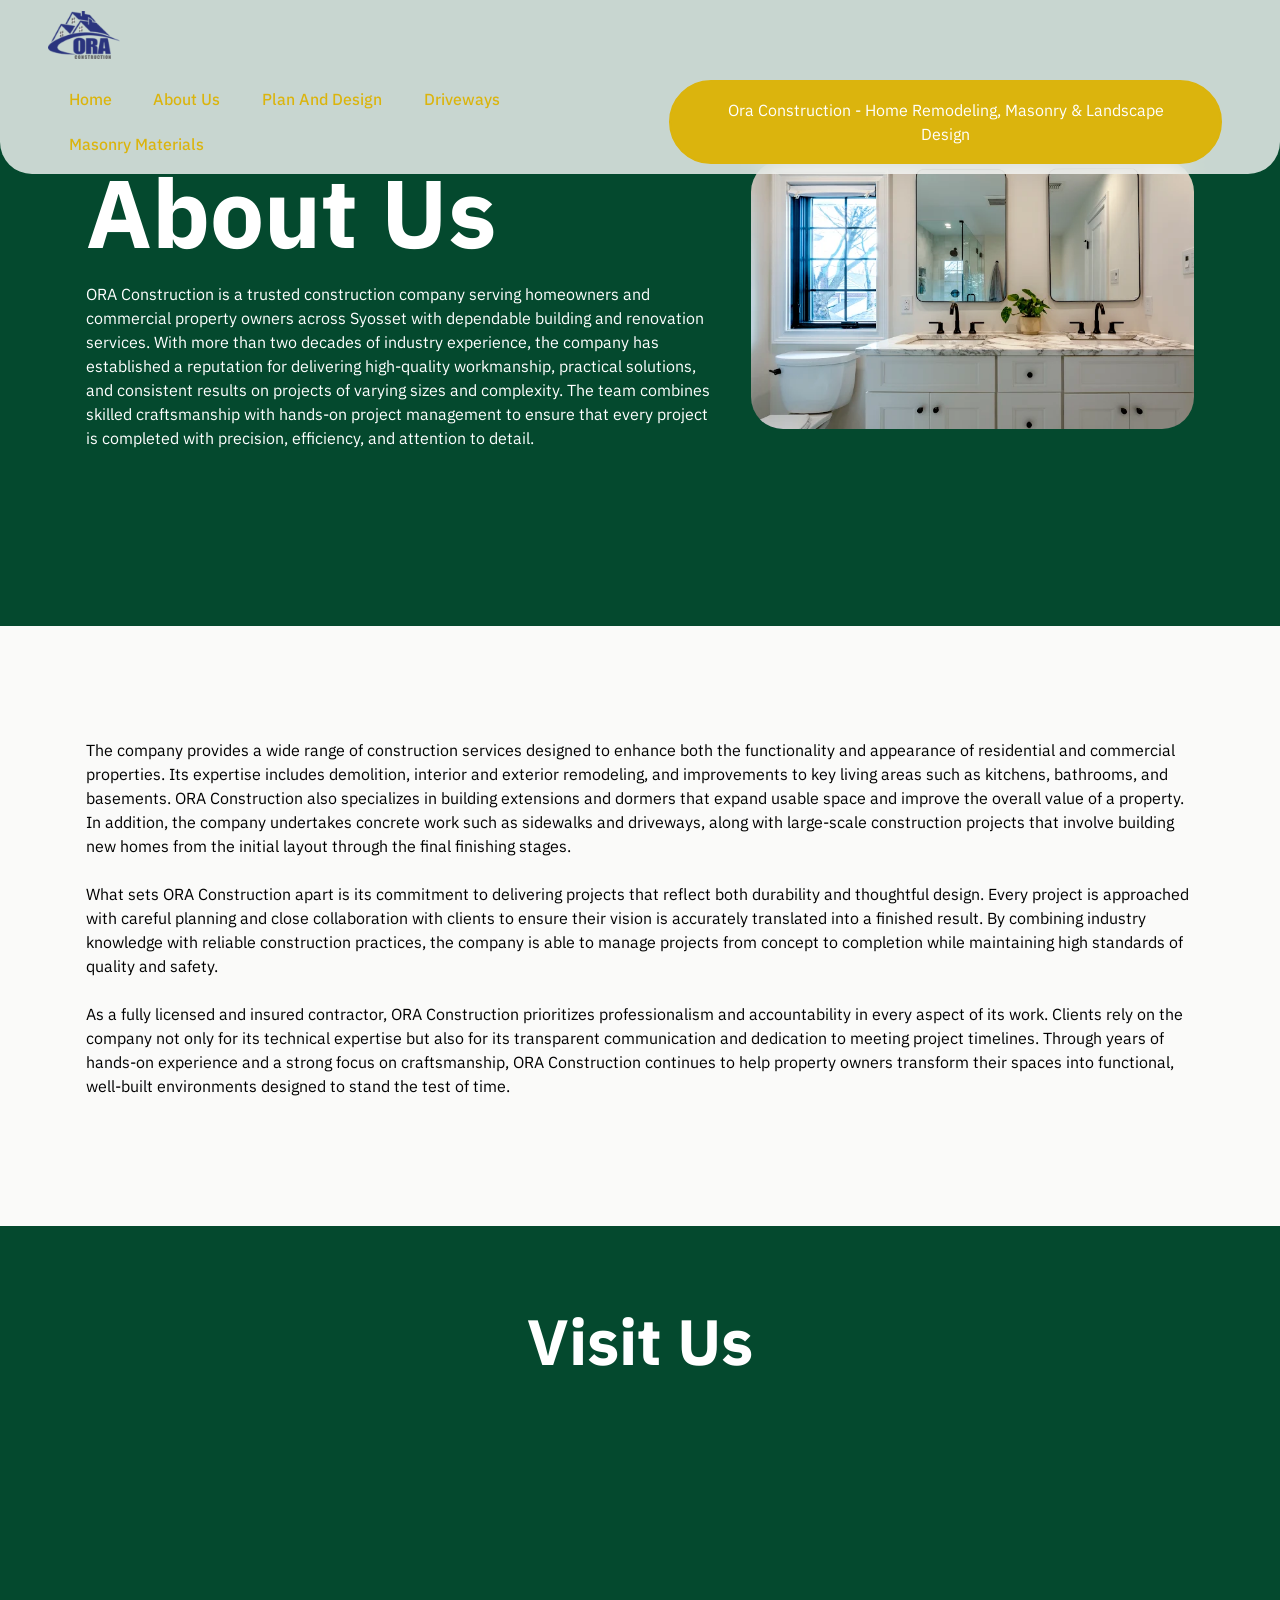
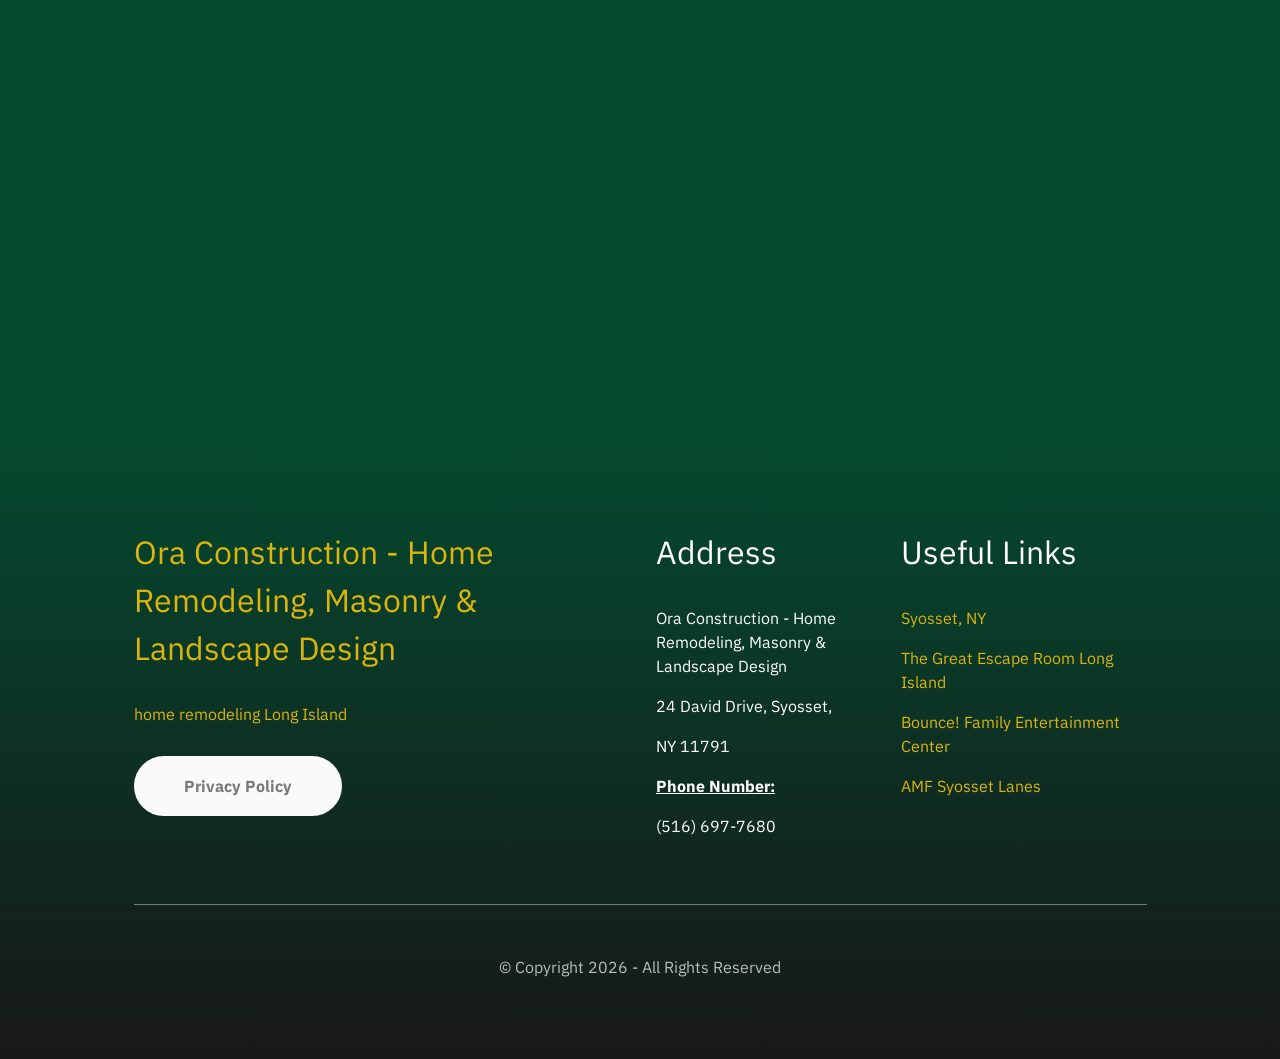
==== about-us.html @ 7b675cd4 "Add files via upload" ====
<!DOCTYPE html>
<html  >
<head>
  
  <meta charset="UTF-8">
  <meta http-equiv="X-UA-Compatible" content="IE=edge">
  
  <meta name="viewport" content="width=device-width, initial-scale=1, minimum-scale=1">
  <link rel="shortcut icon" href="assets/images/ora-construction-logo-96x64.png" type="image/x-icon">
  <meta name="description" content="ORA Construction is a trusted construction company serving homeowners and commercial property owners across Syosset with dependable building and renovation services. With more than two decades of industry experience, the company has established a reputation for delivering high-quality workmanship, practical solutions, and consistent results on projects of varying sizes and complexity. The team combines skilled craftsmanship with hands-on project management to ensure that every project is completed with precision, efficiency, and attention to detail.">
  
  
  <title>About Us</title>
  <link rel="stylesheet" href="assets/web/assets/mobirise-icons2/mobirise2.css">
  <link rel="stylesheet" href="assets/bootstrap/css/bootstrap.min.css">
  <link rel="stylesheet" href="assets/dropdown/css/style.css">
  <link rel="stylesheet" href="assets/socicon/css/styles.css">
  <link rel="stylesheet" href="assets/theme/css/style.css">
  <link rel="preload" href="https://fonts.googleapis.com/css?family=Anuphan:100,200,300,400,500,600,700&display=swap" as="style" onload="this.onload=null;this.rel='stylesheet'">
  <noscript><link rel="stylesheet" href="https://fonts.googleapis.com/css?family=Anuphan:100,200,300,400,500,600,700&display=swap"></noscript>
  <link rel="preload" as="style" href="assets/mobirise/css/mbr-additional.css?v=S1VVk0"><link rel="stylesheet" href="assets/mobirise/css/mbr-additional.css?v=S1VVk0" type="text/css">

  
  
  
</head>
<body>
  
  <section data-bs-version="5.1" class="menu menu1 cid-vejW9Q0Tpb" once="menu" id="menu01-7">
    
    <nav class="navbar navbar-dropdown navbar-fixed-top navbar-expand-lg">
        <div class="container-fluid">
            <div class="navbar-brand">
                <span class="navbar-logo">
                    <a href="index.html">
                        <img src="assets/images/ora-construction-logo-96x64.png" alt="" style="height: 3rem;">
                    </a>
                </span>
                
            </div>
            <button class="navbar-toggler" type="button" data-toggle="collapse" data-bs-toggle="collapse" data-target="#navbarSupportedContent" data-bs-target="#navbarSupportedContent" aria-controls="navbarNavAltMarkup" aria-expanded="false" aria-label="Toggle navigation">
                <div class="hamburger">
                    <span></span>
                    <span></span>
                    <span></span>
                    <span></span>
                </div>
            </button>
            <div class="collapse navbar-collapse" id="navbarSupportedContent">
                <ul class="navbar-nav nav-dropdown" data-app-modern-menu="true"><li class="nav-item"><a class="nav-link link text-primary display-7" href="index.html">Home</a></li>
                    <li class="nav-item"><a class="nav-link link text-primary display-7" href="about-us.html">About Us</a>
                    </li>
                    <li class="nav-item"><a class="nav-link link text-primary display-7" href="plan-and-design.html">Plan And Design</a>
                    </li><li class="nav-item"><a class="nav-link link text-primary display-7" href="driveways.html">Driveways</a></li><li class="nav-item"><a class="nav-link link text-primary display-7" href="masonry-materials.html">Masonry Materials</a></li></ul>
                
                <div class="navbar-buttons mbr-section-btn"><a class="btn btn-primary display-7" href="https://share.google/AG4d5IyY1119AP3Qw">
                        Ora Construction - Home Remodeling, Masonry &amp; Landscape Design</a></div>
            </div>
        </div>
    </nav>
</section>

<section data-bs-version="5.1" class="header3 cid-vejW9R7gjI" id="header03-8">

    

    
    

    <div class="container">
        <div class="row align-left">
            <div class="col-12 m-auto col-lg-7 pb-5">
                
                <h1 class="mbr-section-title mbr-fonts-style mb-3 display-1"><strong>About Us</strong></h1>

                <p class="mbr-text mbr-fonts-style display-7">ORA Construction is a trusted construction company serving homeowners and commercial property owners across Syosset with dependable building and renovation services. With more than two decades of industry experience, the company has established a reputation for delivering high-quality workmanship, practical solutions, and consistent results on projects of varying sizes and complexity. The team combines skilled craftsmanship with hands-on project management to ensure that every project is completed with precision, efficiency, and attention to detail.</p>
                
            </div>
            <div class="col-lg-5">
                <img src="assets/images/18.webp" alt="">
            </div>
        </div>
    </div>
</section>

<section data-bs-version="5.1" class="article1 cid-vejW9RzTC3" id="article01-9">

    

    
    

    <div class="container">
        <div class="row align-left">
            <div class="col-12 col-lg-12">
                
                

                <p class="mbr-text mbr-fonts-style display-7">The company provides a wide range of construction services designed to enhance both the functionality and appearance of residential and commercial properties. Its expertise includes demolition, interior and exterior remodeling, and improvements to key living areas such as kitchens, bathrooms, and basements. ORA Construction also specializes in building extensions and dormers that expand usable space and improve the overall value of a property. In addition, the company undertakes concrete work such as sidewalks and driveways, along with large-scale construction projects that involve building new homes from the initial layout through the final finishing stages.<br>
<br>What sets ORA Construction apart is its commitment to delivering projects that reflect both durability and thoughtful design. Every project is approached with careful planning and close collaboration with clients to ensure their vision is accurately translated into a finished result. By combining industry knowledge with reliable construction practices, the company is able to manage projects from concept to completion while maintaining high standards of quality and safety.<br>
<br>As a fully licensed and insured contractor, ORA Construction prioritizes professionalism and accountability in every aspect of its work. Clients rely on the company not only for its technical expertise but also for its transparent communication and dedication to meeting project timelines. Through years of hands-on experience and a strong focus on craftsmanship, ORA Construction continues to help property owners transform their spaces into functional, well-built environments designed to stand the test of time.&nbsp;<br></p>
                
            </div>
        </div>
    </div>
</section>

<section data-bs-version="5.1" class="map1 cid-vejW9WSAPU" id="map01-j">
    
    
    
    <div class="container">
        <div class="mbr-section-head mb-4">
            <h3 class="mbr-section-title mbr-fonts-style align-center mb-0 display-2">
                <strong>Visit Us</strong>
            </h3>
            
        </div>
        <div class="google-map"><iframe frameborder="0" style="border:0" src="https://www.google.com/maps/embed?pb=!1m18!1m12!1m3!1d3188.7878633363084!2d-73.5098697!3d40.812250399999996!2m3!1f0!2f0!3f0!3m2!1i1024!2i768!4f13.1!3m3!1m2!1s0x89c281751430800f%3A0x8b31bcceb8203724!2sOra%20Construction%20-%20Home%20Remodeling%2C%20Masonry%20%26%20Landscape%20Design!5e1!3m2!1sen!2sro!4v1773819835510!5m2!1sen!2sro" allowfullscreen=""></iframe></div>
    </div>
</section>

<section data-bs-version="5.1" class="footer01 integrationm5 cid-vejW9XpRr1" once="footers" id="footer01-k">
    

    
    

    <div class="container">
        <div class="row justify-content-center">
            <div class="col-12 col-lg-11">
                <div class="content-wrapper">
                    <div class="row justify-content-center">
                        <div class="col-12 col-lg-6">
                            <div class="title-wrapper">
                                <p class="mbr-label card-wrap mbr-fonts-style display-4"><a href="https://www.google.com/maps/place/?cid=10030005441169209124" class="text-primary">Ora Construction - Home Remodeling, Masonry &amp; Landscape Design</a></p>
                                <h2 class="mbr-section-title mbr-fonts-style display-7"><strong><a href="index.html" class="text-primary">home remodeling Long Island</a></strong></h2>
                                <div class="text-wrapper">
                                    
                                </div>
                                <div class="mbr-section-btn"><a class="btn btn-white display-7" href="privacy-policy.html"><strong>Privacy Policy</strong></a></div>
                            </div>
                        </div>
                        <div class="col-12 col-lg-6">
                            <div class="nav-wrapper">
                                <div class="nav-wrap">
                                    
                                    <ul class="list mbr-fonts-style display-4">
                                        <li class="item-wrap">Address</li>
                                    </ul>
                                </div>
                                <div class="nav-wrap">
                                    
                                    <ul class="list mbr-fonts-style display-4">
                                        <li class="item-wrap">Useful Links</li>
                                    </ul>
                                </div>
                                <div class="nav-wrap">
                                    
                                    <ul class="list mbr-fonts-style display-7">
                                        <li class="item-wrap">Ora Construction - Home Remodeling, Masonry &amp; Landscape Design
</li><li class="item-wrap">24 David Drive, Syosset,
</li><li class="item-wrap">NY 11791
</li><li class="item-wrap"><strong><u>Phone Number:
</u></strong></li><li class="item-wrap">(516) 697-7680</li><li class="item-wrap">
</li>
                                    </ul>
                                </div>
                                <div class="nav-wrap">
                                    
                                    <ul class="list mbr-fonts-style display-7">
                                        <li class="item-wrap"><a href="https://www.google.com/search?q=Syosset%2C+NY" class="text-primary">Syosset, NY</a>
</li><li class="item-wrap"><a href="https://maps.app.goo.gl/p2RHU3FSxtJUNaCX7" class="text-primary">The Great Escape Room Long Island</a>
</li><li class="item-wrap"><a href="https://maps.app.goo.gl/MjJuVqKy6fffbhBa9" class="text-primary">Bounce! Family Entertainment Center</a>
</li><li class="item-wrap"><a href="https://maps.app.goo.gl/NcaPKYrhZz1jBXca6" class="text-primary">AMF Syosset Lanes</a></li>
                                    </ul>
                                </div>
                            </div>
                        </div>
                        <div class="col-12">
                            <div class="border-wrap"></div>
                        </div>
                    </div>
                    <div class="row justify-content-center flex-row-reverse">
                        
                        <div class="col-12 col-lg-6 card">
                            <p class="mbr-copy mbr-fonts-style display-7">
                                © Copyright 2026 - All Rights Reserved
                            </p>
                        </div>
                    </div>
                </div>
            </div>
        </div>
    </div>
</section>


<script src="assets/bootstrap/js/bootstrap.bundle.min.js"></script>
  <script src="assets/smoothscroll/smooth-scroll.js"></script>
  <script src="assets/ytplayer/index.js"></script>
  <script src="assets/dropdown/js/navbar-dropdown.js"></script>
  <script src="assets/theme/js/script.js"></script>
  
  
  
</body>
</html>
---- assets/web/assets/mobirise-icons2/mobirise2.css ----
@font-face {
  font-family: 'Moririse2';
  font-display: swap;
  src:  url('mobirise2.eot?f2bix4');
  src:  url('mobirise2.eot?f2bix4#iefix') format('embedded-opentype'),
    url('mobirise2.woff2?f2bix4') format('woff2'),
    url('mobirise2.woff?f2bix4') format('woff'),
    url('mobirise2.ttf?f2bix4') format('truetype'),
    url('mobirise2.svg?f2bix4#mobirise2') format('svg');
  font-weight: normal;
  font-style: normal;
}

[class^="mobi-"], [class*=" mobi-"] {
  /* use !important to prevent issues with browser extensions that change fonts */
  font-family: 'Moririse2' !important;
  speak: none;
  font-style: normal;
  font-weight: normal;
  font-variant: normal;
  text-transform: none;
  line-height: 1;

  /* Better Font Rendering =========== */
  -webkit-font-smoothing: antialiased;
  -moz-osx-font-smoothing: grayscale;
}

.mobi-mbri-add-submenu:before {
  content: "\e900";
}
.mobi-mbri-alert:before {
  content: "\e901";
}
.mobi-mbri-align-center:before {
  content: "\e902";
}
.mobi-mbri-align-justify:before {
  content: "\e903";
}
.mobi-mbri-align-left:before {
  content: "\e904";
}
.mobi-mbri-align-right:before {
  content: "\e905";
}
.mobi-mbri-android:before {
  content: "\e906";
}
.mobi-mbri-apple:before {
  content: "\e907";
}
.mobi-mbri-arrow-down:before {
  content: "\e908";
}
.mobi-mbri-arrow-next:before {
  content: "\e909";
}
.mobi-mbri-arrow-prev:before {
  content: "\e90a";
}
.mobi-mbri-arrow-up:before {
  content: "\e90b";
}
.mobi-mbri-bold:before {
  content: "\e90c";
}
.mobi-mbri-bookmark:before {
  content: "\e90d";
}
.mobi-mbri-bootstrap:before {
  content: "\e90e";
}
.mobi-mbri-briefcase:before {
  content: "\e90f";
}
.mobi-mbri-browse:before {
  content: "\e910";
}
.mobi-mbri-bulleted-list:before {
  content: "\e911";
}
.mobi-mbri-calendar:before {
  content: "\e912";
}
.mobi-mbri-camera:before {
  content: "\e913";
}
.mobi-mbri-cart-add:before {
  content: "\e914";
}
.mobi-mbri-cart-full:before {
  content: "\e915";
}
.mobi-mbri-cash:before {
  content: "\e916";
}
.mobi-mbri-change-style:before {
  content: "\e917";
}
.mobi-mbri-chat:before {
  content: "\e918";
}
.mobi-mbri-clock:before {
  content: "\e919";
}
.mobi-mbri-close:before {
  content: "\e91a";
}
.mobi-mbri-cloud:before {
  content: "\e91b";
}
.mobi-mbri-code:before {
  content: "\e91c";
}
.mobi-mbri-contact-form:before {
  content: "\e91d";
}
.mobi-mbri-credit-card:before {
  content: "\e91e";
}
.mobi-mbri-cursor-click:before {
  content: "\e91f";
}
.mobi-mbri-cust-feedback:before {
  content: "\e920";
}
.mobi-mbri-database:before {
  content: "\e921";
}
.mobi-mbri-delivery:before {
  content: "\e922";
}
.mobi-mbri-desktop:before {
  content: "\e923";
}
.mobi-mbri-devices:before {
  content: "\e924";
}
.mobi-mbri-down:before {
  content: "\e925";
}
.mobi-mbri-download-2:before {
  content: "\e926";
}
.mobi-mbri-download:before {
  content: "\e927";
}
.mobi-mbri-drag-n-drop-2:before {
  content: "\e928";
}
.mobi-mbri-drag-n-drop:before {
  content: "\e929";
}
.mobi-mbri-edit-2:before {
  content: "\e92a";
}
.mobi-mbri-edit:before {
  content: "\e92b";
}
.mobi-mbri-error:before {
  content: "\e92c";
}
.mobi-mbri-extension:before {
  content: "\e92d";
}
.mobi-mbri-features:before {
  content: "\e92e";
}
.mobi-mbri-file:before {
  content: "\e92f";
}
.mobi-mbri-flag:before {
  content: "\e930";
}
.mobi-mbri-folder:before {
  content: "\e931";
}
.mobi-mbri-gift:before {
  content: "\e932";
}
.mobi-mbri-github:before {
  content: "\e933";
}
.mobi-mbri-globe-2:before {
  content: "\e934";
}
.mobi-mbri-globe:before {
  content: "\e935";
}
.mobi-mbri-growing-chart:before {
  content: "\e936";
}
.mobi-mbri-hearth:before {
  content: "\e937";
}
.mobi-mbri-help:before {
  content: "\e938";
}
.mobi-mbri-home:before {
  content: "\e939";
}
.mobi-mbri-hot-cup:before {
  content: "\e93a";
}
.mobi-mbri-idea:before {
  content: "\e93b";
}
.mobi-mbri-image-gallery:before {
  content: "\e93c";
}
.mobi-mbri-image-slider:before {
  content: "\e93d";
}
.mobi-mbri-info:before {
  content: "\e93e";
}
.mobi-mbri-italic:before {
  content: "\e93f";
}
.mobi-mbri-key:before {
  content: "\e940";
}
.mobi-mbri-laptop:before {
  content: "\e941";
}
.mobi-mbri-layers:before {
  content: "\e942";
}
.mobi-mbri-left-right:before {
  content: "\e943";
}
.mobi-mbri-left:before {
  content: "\e944";
}
.mobi-mbri-letter:before {
  content: "\e945";
}
.mobi-mbri-like:before {
  content: "\e946";
}
.mobi-mbri-link:before {
  content: "\e947";
}
.mobi-mbri-lock:before {
  content: "\e948";
}
.mobi-mbri-login:before {
  content: "\e949";
}
.mobi-mbri-logout:before {
  content: "\e94a";
}
.mobi-mbri-magic-stick:before {
  content: "\e94b";
}
.mobi-mbri-map-pin:before {
  content: "\e94c";
}
.mobi-mbri-menu:before {
  content: "\e94d";
}
.mobi-mbri-mobile-2:before {
  content: "\e94e";
}
.mobi-mbri-mobile-horizontal:before {
  content: "\e94f";
}
.mobi-mbri-mobile:before {
  content: "\e950";
}
.mobi-mbri-mobirise:before {
  content: "\e951";
}
.mobi-mbri-more-horizontal:before {
  content: "\e952";
}
.mobi-mbri-more-vertical:before {
  content: "\e953";
}
.mobi-mbri-music:before {
  content: "\e954";
}
.mobi-mbri-new-file:before {
  content: "\e955";
}
.mobi-mbri-numbered-list:before {
  content: "\e956";
}
.mobi-mbri-opened-folder:before {
  content: "\e957";
}
.mobi-mbri-pages:before {
  content: "\e958";
}
.mobi-mbri-paper-plane:before {
  content: "\e959";
}
.mobi-mbri-paperclip:before {
  content: "\e95a";
}
.mobi-mbri-phone:before {
  content: "\e95b";
}
.mobi-mbri-photo:before {
  content: "\e95c";
}
.mobi-mbri-photos:before {
  content: "\e95d";
}
.mobi-mbri-pin:before {
  content: "\e95e";
}
.mobi-mbri-play:before {
  content: "\e95f";
}
.mobi-mbri-plus:before {
  content: "\e960";
}
.mobi-mbri-preview:before {
  content: "\e961";
}
.mobi-mbri-print:before {
  content: "\e962";
}
.mobi-mbri-protect:before {
  content: "\e963";
}
.mobi-mbri-question:before {
  content: "\e964";
}
.mobi-mbri-quote-left:before {
  content: "\e965";
}
.mobi-mbri-quote-right:before {
  content: "\e966";
}
.mobi-mbri-redo:before {
  content: "\e967";
}
.mobi-mbri-refresh:before {
  content: "\e968";
}
.mobi-mbri-responsive-2:before {
  content: "\e969";
}
.mobi-mbri-responsive:before {
  content: "\e96a";
}
.mobi-mbri-right:before {
  content: "\e96b";
}
.mobi-mbri-rocket:before {
  content: "\e96c";
}
.mobi-mbri-sad-face:before {
  content: "\e96d";
}
.mobi-mbri-sale:before {
  content: "\e96e";
}
.mobi-mbri-save:before {
  content: "\e96f";
}
.mobi-mbri-search:before {
  content: "\e970";
}
.mobi-mbri-setting-2:before {
  content: "\e971";
}
.mobi-mbri-setting-3:before {
  content: "\e972";
}
.mobi-mbri-setting:before {
  content: "\e973";
}
.mobi-mbri-share:before {
  content: "\e974";
}
.mobi-mbri-shopping-bag:before {
  content: "\e975";
}
.mobi-mbri-shopping-basket:before {
  content: "\e976";
}
.mobi-mbri-shopping-cart:before {
  content: "\e977";
}
.mobi-mbri-sites:before {
  content: "\e978";
}
.mobi-mbri-smile-face:before {
  content: "\e979";
}
.mobi-mbri-speed:before {
  content: "\e97a";
}
.mobi-mbri-star:before {
  content: "\e97b";
}
.mobi-mbri-success:before {
  content: "\e97c";
}
.mobi-mbri-sun:before {
  content: "\e97d";
}
.mobi-mbri-sun2:before {
  content: "\e97e";
}
.mobi-mbri-tablet-vertical:before {
  content: "\e97f";
}
.mobi-mbri-tablet:before {
  content: "\e980";
}
.mobi-mbri-target:before {
  content: "\e981";
}
.mobi-mbri-timer:before {
  content: "\e982";
}
.mobi-mbri-to-ftp:before {
  content: "\e983";
}
.mobi-mbri-to-local-drive:before {
  content: "\e984";
}
.mobi-mbri-touch-swipe:before {
  content: "\e985";
}
.mobi-mbri-touch:before {
  content: "\e986";
}
.mobi-mbri-trash:before {
  content: "\e987";
}
.mobi-mbri-underline:before {
  content: "\e988";
}
.mobi-mbri-undo:before {
  content: "\e989";
}
.mobi-mbri-unlink:before {
  content: "\e98a";
}
.mobi-mbri-unlock:before {
  content: "\e98b";
}
.mobi-mbri-up-down:before {
  content: "\e98c";
}
.mobi-mbri-up:before {
  content: "\e98d";
}
.mobi-mbri-update:before {
  content: "\e98e";
}
.mobi-mbri-upload-2:before {
  content: "\e98f";
}
.mobi-mbri-upload:before {
  content: "\e990";
}
.mobi-mbri-user-2:before {
  content: "\e991";
}
.mobi-mbri-user:before {
  content: "\e992";
}
.mobi-mbri-users:before {
  content: "\e993";
}
.mobi-mbri-video-play:before {
  content: "\e994";
}
.mobi-mbri-video:before {
  content: "\e995";
}
.mobi-mbri-watch:before {
  content: "\e996";
}
.mobi-mbri-website-theme-2:before {
  content: "\e997";
}
.mobi-mbri-website-theme:before {
  content: "\e998";
}
.mobi-mbri-wifi:before {
  content: "\e999";
}
.mobi-mbri-windows:before {
  content: "\e99a";
}
.mobi-mbri-zoom-in:before {
  content: "\e99b";
}
.mobi-mbri-zoom-out:before {
  content: "\e99c";
}
---- assets/dropdown/css/style.css ----
.navbar-dropdown {
  left: 0;
  padding: 0;
  position: absolute;
  right: 0;
  top: 0;
  transition: all 0.45s ease;
  z-index: 1030;
  background: #282828; }
  .navbar-dropdown .navbar-logo {
    margin-right: 0.8rem;
    transition: margin 0.3s ease-in-out;
    vertical-align: middle; }
    .navbar-dropdown .navbar-logo img {
      height: 3.125rem;
      transition: all 0.3s ease-in-out; }
    .navbar-dropdown .navbar-logo.mbr-iconfont {
      font-size: 3.125rem;
      line-height: 3.125rem; }
  .navbar-dropdown .navbar-caption {
    font-weight: 700;
    white-space: normal;
    vertical-align: -4px;
    line-height: 3.125rem !important; }
    .navbar-dropdown .navbar-caption, .navbar-dropdown .navbar-caption:hover {
      color: inherit;
      text-decoration: none; }
  .navbar-dropdown .mbr-iconfont + .navbar-caption {
    vertical-align: -1px; }
  .navbar-dropdown.navbar-fixed-top {
    position: fixed; }
  .navbar-dropdown .navbar-brand span {
    vertical-align: -4px; }
  .navbar-dropdown.bg-color.transparent {
    background: none; }
  .navbar-dropdown.navbar-short .navbar-brand {
    padding: 0.625rem 0; }
    .navbar-dropdown.navbar-short .navbar-brand span {
      vertical-align: -1px; }
  .navbar-dropdown.navbar-short .navbar-caption {
    line-height: 2.375rem !important;
    vertical-align: -2px; }
  .navbar-dropdown.navbar-short .navbar-logo {
    margin-right: 0.5rem; }
    .navbar-dropdown.navbar-short .navbar-logo img {
      height: 2.375rem; }
    .navbar-dropdown.navbar-short .navbar-logo.mbr-iconfont {
      font-size: 2.375rem;
      line-height: 2.375rem; }
  .navbar-dropdown.navbar-short .mbr-table-cell {
    height: 3.625rem; }
  .navbar-dropdown .navbar-close {
    left: 0.6875rem;
    position: fixed;
    top: 0.75rem;
    z-index: 1000; }
  .navbar-dropdown .hamburger-icon {
    content: "";
    display: inline-block;
    vertical-align: middle;
    width: 16px;
    -webkit-box-shadow: 0 -6px 0 1px #282828,0 0 0 1px #282828,0 6px 0 1px #282828;
    -moz-box-shadow: 0 -6px 0 1px #282828,0 0 0 1px #282828,0 6px 0 1px #282828;
    box-shadow: 0 -6px 0 1px #282828,0 0 0 1px #282828,0 6px 0 1px #282828; }

.dropdown-menu .dropdown-toggle[data-toggle="dropdown-submenu"]::after {
  border-bottom: 0.35em solid transparent;
  border-left: 0.35em solid;
  border-right: 0;
  border-top: 0.35em solid transparent;
  margin-left: 0.3rem; }

.dropdown-menu .dropdown-item:focus {
  outline: 0; }

.nav-dropdown {
  font-size: 0.75rem;
  font-weight: 500;
  height: auto !important; }
  .nav-dropdown .nav-btn {
    padding-left: 1rem; }
  .nav-dropdown .link {
    margin: .667em 1.667em;
    font-weight: 500;
    padding: 0;
    transition: color .2s ease-in-out; }
    .nav-dropdown .link.dropdown-toggle {
      margin-right: 2.583em; }
      .nav-dropdown .link.dropdown-toggle::after {
        margin-left: .25rem;
        border-top: 0.35em solid;
        border-right: 0.35em solid transparent;
        border-left: 0.35em solid transparent;
        border-bottom: 0; }
      .nav-dropdown .link.dropdown-toggle[aria-expanded="true"] {
        margin: 0;
        padding: 0.667em 3.263em  0.667em 1.667em; }
  .nav-dropdown .link::after,
  .nav-dropdown .dropdown-item::after {
    color: inherit; }
  .nav-dropdown .btn {
    font-size: 0.75rem;
    font-weight: 700;
    letter-spacing: 0;
    margin-bottom: 0;
    padding-left: 1.25rem;
    padding-right: 1.25rem; }
  .nav-dropdown .dropdown-menu {
    border-radius: 0;
    border: 0;
    left: 0;
    margin: 0;
    padding-bottom: 1.25rem;
    padding-top: 1.25rem;
    position: relative; }
  .nav-dropdown .dropdown-submenu {
    margin-left: 0.125rem;
    top: 0; }
  .nav-dropdown .dropdown-item {
    font-weight: 500;
    line-height: 2;
    padding: 0.3846em 4.615em 0.3846em 1.5385em;
    position: relative;
    transition: color .2s ease-in-out, background-color .2s ease-in-out; }
    .nav-dropdown .dropdown-item::after {
      margin-top: -0.3077em;
      position: absolute;
      right: 1.1538em;
      top: 50%; }
    .nav-dropdown .dropdown-item:focus, .nav-dropdown .dropdown-item:hover {
      background: none; }

@media (max-width: 767px) {
  .nav-dropdown.navbar-toggleable-sm {
    bottom: 0;
    display: none;
    left: 0;
    overflow-x: hidden;
    position: fixed;
    top: 0;
    transform: translateX(-100%);
    -ms-transform: translateX(-100%);
    -webkit-transform: translateX(-100%);
    width: 18.75rem;
    z-index: 999; } }
.nav-dropdown.navbar-toggleable-xl {
  bottom: 0;
  display: none;
  left: 0;
  overflow-x: hidden;
  position: fixed;
  top: 0;
  transform: translateX(-100%);
  -ms-transform: translateX(-100%);
  -webkit-transform: translateX(-100%);
  width: 18.75rem;
  z-index: 999; }

.nav-dropdown-sm {
  display: block !important;
  overflow-x: hidden;
  overflow: auto;
  padding-top: 3.875rem; }
  .nav-dropdown-sm::after {
    content: "";
    display: block;
    height: 3rem;
    width: 100%; }
  .nav-dropdown-sm.collapse.in ~ .navbar-close {
    display: block !important; }
  .nav-dropdown-sm.collapsing, .nav-dropdown-sm.collapse.in {
    transform: translateX(0);
    -ms-transform: translateX(0);
    -webkit-transform: translateX(0);
    transition: all 0.25s ease-out;
    -webkit-transition: all 0.25s ease-out;
    background: #282828; }
  .nav-dropdown-sm.collapsing[aria-expanded="false"] {
    transform: translateX(-100%);
    -ms-transform: translateX(-100%);
    -webkit-transform: translateX(-100%); }
  .nav-dropdown-sm .nav-item {
    display: block;
    margin-left: 0 !important;
    padding-left: 0; }
  .nav-dropdown-sm .link,
  .nav-dropdown-sm .dropdown-item {
    border-top: 1px dotted rgba(255, 255, 255, 0.1);
    font-size: 0.8125rem;
    line-height: 1.6;
    margin: 0 !important;
    padding: 0.875rem 2.4rem 0.875rem 1.5625rem !important;
    position: relative;
    white-space: normal; }
    .nav-dropdown-sm .link:focus, .nav-dropdown-sm .link:hover,
    .nav-dropdown-sm .dropdown-item:focus,
    .nav-dropdown-sm .dropdown-item:hover {
      background: rgba(0, 0, 0, 0.2) !important;
      color: #c0a375; }
  .nav-dropdown-sm .nav-btn {
    position: relative;
    padding: 1.5625rem 1.5625rem 0 1.5625rem; }
    .nav-dropdown-sm .nav-btn::before {
      border-top: 1px dotted rgba(255, 255, 255, 0.1);
      content: "";
      left: 0;
      position: absolute;
      top: 0;
      width: 100%; }
    .nav-dropdown-sm .nav-btn + .nav-btn {
      padding-top: 0.625rem; }
      .nav-dropdown-sm .nav-btn + .nav-btn::before {
        display: none; }
  .nav-dropdown-sm .btn {
    padding: 0.625rem 0; }
  .nav-dropdown-sm .dropdown-toggle[data-toggle="dropdown-submenu"]::after {
    margin-left: .25rem;
    border-top: 0.35em solid;
    border-right: 0.35em solid transparent;
    border-left: 0.35em solid transparent;
    border-bottom: 0; }
  .nav-dropdown-sm .dropdown-toggle[data-toggle="dropdown-submenu"][aria-expanded="true"]::after {
    border-top: 0;
    border-right: 0.35em solid transparent;
    border-left: 0.35em solid transparent;
    border-bottom: 0.35em solid; }
  .nav-dropdown-sm .dropdown-menu {
    margin: 0;
    padding: 0;
    position: relative;
    top: 0;
    left: 0;
    width: 100%;
    border: 0;
    float: none;
    border-radius: 0;
    background: none; }
  .nav-dropdown-sm .dropdown-submenu {
    left: 100%;
    margin-left: 0.125rem;
    margin-top: -1.25rem;
    top: 0; }

.navbar-toggleable-sm .nav-dropdown .dropdown-menu {
  position: absolute; }

.navbar-toggleable-sm .nav-dropdown .dropdown-submenu {
  left: 100%;
  margin-left: 0.125rem;
  margin-top: -1.25rem;
  top: 0; }

.navbar-toggleable-sm.opened .nav-dropdown .dropdown-menu {
  position: relative; }

.navbar-toggleable-sm.opened .nav-dropdown .dropdown-submenu {
  left: 0;
  margin-left: 00rem;
  margin-top: 0rem;
  top: 0; }

.is-builder .nav-dropdown.collapsing {
  transition: none !important; }
---- assets/socicon/css/styles.css ----
@charset "UTF-8";

@font-face {
  font-family: 'Socicon';
  src:  url('../fonts/socicon.eot');
  src:  url('../fonts/socicon.eot?#iefix') format('embedded-opentype'),
    url('../fonts/socicon.woff2') format('woff2'),
    url('../fonts/socicon.ttf') format('truetype'),
    url('../fonts/socicon.woff') format('woff'),
    url('../fonts/socicon.svg#socicon') format('svg');
  font-weight: normal;
  font-style: normal;
  font-display: swap;
}

[data-icon]:before {
  font-family: "socicon" !important;
  content: attr(data-icon);
  font-style: normal !important;
  font-weight: normal !important;
  font-variant: normal !important;
  text-transform: none !important;
  speak: none;
  line-height: 1;
  -webkit-font-smoothing: antialiased;
  -moz-osx-font-smoothing: grayscale;
}

[class^="socicon-"], [class*=" socicon-"] {
  /* use !important to prevent issues with browser extensions that change fonts */
  font-family: 'Socicon' !important;
  speak: none;
  font-style: normal;
  font-weight: normal;
  font-variant: normal;
  text-transform: none;
  line-height: 1;

  /* Better Font Rendering =========== */
  -webkit-font-smoothing: antialiased;
  -moz-osx-font-smoothing: grayscale;
}

.socicon-500px:before {
  content: "\e000";
}
.socicon-8tracks:before {
  content: "\e001";
}
.socicon-airbnb:before {
  content: "\e002";
}
.socicon-alliance:before {
  content: "\e003";
}
.socicon-amazon:before {
  content: "\e004";
}
.socicon-amplement:before {
  content: "\e005";
}
.socicon-android:before {
  content: "\e006";
}
.socicon-angellist:before {
  content: "\e007";
}
.socicon-apple:before {
  content: "\e008";
}
.socicon-appnet:before {
  content: "\e009";
}
.socicon-baidu:before {
  content: "\e00a";
}
.socicon-bandcamp:before {
  content: "\e00b";
}
.socicon-battlenet:before {
  content: "\e00c";
}
.socicon-mixer:before {
  content: "\e00d";
}
.socicon-bebee:before {
  content: "\e00e";
}
.socicon-bebo:before {
  content: "\e00f";
}
.socicon-behance:before {
  content: "\e010";
}
.socicon-blizzard:before {
  content: "\e011";
}
.socicon-blogger:before {
  content: "\e012";
}
.socicon-buffer:before {
  content: "\e013";
}
.socicon-chrome:before {
  content: "\e014";
}
.socicon-coderwall:before {
  content: "\e015";
}
.socicon-curse:before {
  content: "\e016";
}
.socicon-dailymotion:before {
  content: "\e017";
}
.socicon-deezer:before {
  content: "\e018";
}
.socicon-delicious:before {
  content: "\e019";
}
.socicon-deviantart:before {
  content: "\e01a";
}
.socicon-diablo:before {
  content: "\e01b";
}
.socicon-digg:before {
  content: "\e01c";
}
.socicon-discord:before {
  content: "\e01d";
}
.socicon-disqus:before {
  content: "\e01e";
}
.socicon-douban:before {
  content: "\e01f";
}
.socicon-draugiem:before {
  content: "\e020";
}
.socicon-dribbble:before {
  content: "\e021";
}
.socicon-drupal:before {
  content: "\e022";
}
.socicon-ebay:before {
  content: "\e023";
}
.socicon-ello:before {
  content: "\e024";
}
.socicon-endomodo:before {
  content: "\e025";
}
.socicon-envato:before {
  content: "\e026";
}
.socicon-etsy:before {
  content: "\e027";
}
.socicon-facebook:before {
  content: "\e028";
}
.socicon-feedburner:before {
  content: "\e029";
}
.socicon-filmweb:before {
  content: "\e02a";
}
.socicon-firefox:before {
  content: "\e02b";
}
.socicon-flattr:before {
  content: "\e02c";
}
.socicon-flickr:before {
  content: "\e02d";
}
.socicon-formulr:before {
  content: "\e02e";
}
.socicon-forrst:before {
  content: "\e02f";
}
.socicon-foursquare:before {
  content: "\e030";
}
.socicon-friendfeed:before {
  content: "\e031";
}
.socicon-github:before {
  content: "\e032";
}
.socicon-goodreads:before {
  content: "\e033";
}
.socicon-google:before {
  content: "\e034";
}
.socicon-googlescholar:before {
  content: "\e035";
}
.socicon-googlegroups:before {
  content: "\e036";
}
.socicon-googlephotos:before {
  content: "\e037";
}
.socicon-googleplus:before {
  content: "\e038";
}
.socicon-grooveshark:before {
  content: "\e039";
}
.socicon-hackerrank:before {
  content: "\e03a";
}
.socicon-hearthstone:before {
  content: "\e03b";
}
.socicon-hellocoton:before {
  content: "\e03c";
}
.socicon-heroes:before {
  content: "\e03d";
}
.socicon-smashcast:before {
  content: "\e03e";
}
.socicon-horde:before {
  content: "\e03f";
}
.socicon-houzz:before {
  content: "\e040";
}
.socicon-icq:before {
  content: "\e041";
}
.socicon-identica:before {
  content: "\e042";
}
.socicon-imdb:before {
  content: "\e043";
}
.socicon-instagram:before {
  content: "\e044";
}
.socicon-issuu:before {
  content: "\e045";
}
.socicon-istock:before {
  content: "\e046";
}
.socicon-itunes:before {
  content: "\e047";
}
.socicon-keybase:before {
  content: "\e048";
}
.socicon-lanyrd:before {
  content: "\e049";
}
.socicon-lastfm:before {
  content: "\e04a";
}
.socicon-line:before {
  content: "\e04b";
}
.socicon-linkedin:before {
  content: "\e04c";
}
.socicon-livejournal:before {
  content: "\e04d";
}
.socicon-lyft:before {
  content: "\e04e";
}
.socicon-macos:before {
  content: "\e04f";
}
.socicon-mail:before {
  content: "\e050";
}
.socicon-medium:before {
  content: "\e051";
}
.socicon-meetup:before {
  content: "\e052";
}
.socicon-mixcloud:before {
  content: "\e053";
}
.socicon-modelmayhem:before {
  content: "\e054";
}
.socicon-mumble:before {
  content: "\e055";
}
.socicon-myspace:before {
  content: "\e056";
}
.socicon-newsvine:before {
  content: "\e057";
}
.socicon-nintendo:before {
  content: "\e058";
}
.socicon-npm:before {
  content: "\e059";
}
.socicon-odnoklassniki:before {
  content: "\e05a";
}
.socicon-openid:before {
  content: "\e05b";
}
.socicon-opera:before {
  content: "\e05c";
}
.socicon-outlook:before {
  content: "\e05d";
}
.socicon-overwatch:before {
  content: "\e05e";
}
.socicon-patreon:before {
  content: "\e05f";
}
.socicon-paypal:before {
  content: "\e060";
}
.socicon-periscope:before {
  content: "\e061";
}
.socicon-persona:before {
  content: "\e062";
}
.socicon-pinterest:before {
  content: "\e063";
}
.socicon-play:before {
  content: "\e064";
}
.socicon-player:before {
  content: "\e065";
}
.socicon-playstation:before {
  content: "\e066";
}
.socicon-pocket:before {
  content: "\e067";
}
.socicon-qq:before {
  content: "\e068";
}
.socicon-quora:before {
  content: "\e069";
}
.socicon-raidcall:before {
  content: "\e06a";
}
.socicon-ravelry:before {
  content: "\e06b";
}
.socicon-reddit:before {
  content: "\e06c";
}
.socicon-renren:before {
  content: "\e06d";
}
.socicon-researchgate:before {
  content: "\e06e";
}
.socicon-residentadvisor:before {
  content: "\e06f";
}
.socicon-reverbnation:before {
  content: "\e070";
}
.socicon-rss:before {
  content: "\e071";
}
.socicon-sharethis:before {
  content: "\e072";
}
.socicon-skype:before {
  content: "\e073";
}
.socicon-slideshare:before {
  content: "\e074";
}
.socicon-smugmug:before {
  content: "\e075";
}
.socicon-snapchat:before {
  content: "\e076";
}
.socicon-songkick:before {
  content: "\e077";
}
.socicon-soundcloud:before {
  content: "\e078";
}
.socicon-spotify:before {
  content: "\e079";
}
.socicon-stackexchange:before {
  content: "\e07a";
}
.socicon-stackoverflow:before {
  content: "\e07b";
}
.socicon-starcraft:before {
  content: "\e07c";
}
.socicon-stayfriends:before {
  content: "\e07d";
}
.socicon-steam:before {
  content: "\e07e";
}
.socicon-storehouse:before {
  content: "\e07f";
}
.socicon-strava:before {
  content: "\e080";
}
.socicon-streamjar:before {
  content: "\e081";
}
.socicon-stumbleupon:before {
  content: "\e082";
}
.socicon-swarm:before {
  content: "\e083";
}
.socicon-teamspeak:before {
  content: "\e084";
}
.socicon-teamviewer:before {
  content: "\e085";
}
.socicon-technorati:before {
  content: "\e086";
}
.socicon-telegram:before {
  content: "\e087";
}
.socicon-tripadvisor:before {
  content: "\e088";
}
.socicon-tripit:before {
  content: "\e089";
}
.socicon-triplej:before {
  content: "\e08a";
}
.socicon-tumblr:before {
  content: "\e08b";
}
.socicon-twitch:before {
  content: "\e08c";
}
.socicon-twitter:before {
  content: "\e08d";
}
.socicon-uber:before {
  content: "\e08e";
}
.socicon-ventrilo:before {
  content: "\e08f";
}
.socicon-viadeo:before {
  content: "\e090";
}
.socicon-viber:before {
  content: "\e091";
}
.socicon-viewbug:before {
  content: "\e092";
}
.socicon-vimeo:before {
  content: "\e093";
}
.socicon-vine:before {
  content: "\e094";
}
.socicon-vkontakte:before {
  content: "\e095";
}
.socicon-warcraft:before {
  content: "\e096";
}
.socicon-wechat:before {
  content: "\e097";
}
.socicon-weibo:before {
  content: "\e098";
}
.socicon-whatsapp:before {
  content: "\e099";
}
.socicon-wikipedia:before {
  content: "\e09a";
}
.socicon-windows:before {
  content: "\e09b";
}
.socicon-wordpress:before {
  content: "\e09c";
}
.socicon-wykop:before {
  content: "\e09d";
}
.socicon-xbox:before {
  content: "\e09e";
}
.socicon-xing:before {
  content: "\e09f";
}
.socicon-yahoo:before {
  content: "\e0a0";
}
.socicon-yammer:before {
  content: "\e0a1";
}
.socicon-yandex:before {
  content: "\e0a2";
}
.socicon-yelp:before {
  content: "\e0a3";
}
.socicon-younow:before {
  content: "\e0a4";
}
.socicon-youtube:before {
  content: "\e0a5";
}
.socicon-zapier:before {
  content: "\e0a6";
}
.socicon-zerply:before {
  content: "\e0a7";
}
.socicon-zomato:before {
  content: "\e0a8";
}
.socicon-zynga:before {
  content: "\e0a9";
}
.socicon-bluesky:before {
  content: "\e0aa";
}
.socicon-threads:before {
  content: "\e0ab";
}
.socicon-spreadshirt:before {
  content: "\e901";
}
.socicon-gamejolt:before {
  content: "\e902";
}
.socicon-trello:before {
  content: "\e903";
}
.socicon-tunein:before {
  content: "\e904";
}
.socicon-bloglovin:before {
  content: "\e905";
}
.socicon-gamewisp:before {
  content: "\e906";
}
.socicon-messenger:before {
  content: "\e907";
}
.socicon-pandora:before {
  content: "\e908";
}
.socicon-augment:before {
  content: "\e909";
}
.socicon-bitbucket:before {
  content: "\e90a";
}
.socicon-fyuse:before {
  content: "\e90b";
}
.socicon-yt-gaming:before {
  content: "\e90c";
}
.socicon-sketchfab:before {
  content: "\e90d";
}
.socicon-mobcrush:before {
  content: "\e90e";
}
.socicon-microsoft:before {
  content: "\e90f";
}
.socicon-realtor:before {
  content: "\e910";
}
.socicon-tidal:before {
  content: "\e911";
}
.socicon-qobuz:before {
  content: "\e912";
}
.socicon-natgeo:before {
  content: "\e913";
}
.socicon-mastodon:before {
  content: "\e914";
}
.socicon-unsplash:before {
  content: "\e915";
}
.socicon-homeadvisor:before {
  content: "\e916";
}
.socicon-angieslist:before {
  content: "\e917";
}
.socicon-codepen:before {
  content: "\e918";
}
.socicon-slack:before {
  content: "\e919";
}
.socicon-openaigym:before {
  content: "\e91a";
}
.socicon-logmein:before {
  content: "\e91b";
}
.socicon-fiverr:before {
  content: "\e91c";
}
.socicon-gotomeeting:before {
  content: "\e91d";
}
.socicon-aliexpress:before {
  content: "\e91e";
}
.socicon-guru:before {
  content: "\e91f";
}
.socicon-appstore:before {
  content: "\e920";
}
.socicon-homes:before {
  content: "\e921";
}
.socicon-zoom:before {
  content: "\e922";
}
.socicon-alibaba:before {
  content: "\e923";
}
.socicon-craigslist:before {
  content: "\e924";
}
.socicon-wix:before {
  content: "\e925";
}
.socicon-redfin:before {
  content: "\e926";
}
.socicon-googlecalendar:before {
  content: "\e927";
}
.socicon-shopify:before {
  content: "\e928";
}
.socicon-freelancer:before {
  content: "\e929";
}
.socicon-seedrs:before {
  content: "\e92a";
}
.socicon-bing:before {
  content: "\e92b";
}
.socicon-doodle:before {
  content: "\e92c";
}
.socicon-bonanza:before {
  content: "\e92d";
}
.socicon-squarespace:before {
  content: "\e92e";
}
.socicon-toptal:before {
  content: "\e92f";
}
.socicon-gust:before {
  content: "\e930";
}
.socicon-ask:before {
  content: "\e931";
}
.socicon-trulia:before {
  content: "\e932";
}
.socicon-loomly:before {
  content: "\e933";
}
.socicon-ghost:before {
  content: "\e934";
}
.socicon-upwork:before {
  content: "\e935";
}
.socicon-fundable:before {
  content: "\e936";
}
.socicon-booking:before {
  content: "\e937";
}
.socicon-googlemaps:before {
  content: "\e938";
}
.socicon-zillow:before {
  content: "\e939";
}
.socicon-niconico:before {
  content: "\e93a";
}
.socicon-toneden:before {
  content: "\e93b";
}
.socicon-crunchbase:before {
  content: "\e93c";
}
.socicon-homefy:before {
  content: "\e93d";
}
.socicon-calendly:before {
  content: "\e93e";
}
.socicon-livemaster:before {
  content: "\e93f";
}
.socicon-udemy:before {
  content: "\e940";
}
.socicon-codered:before {
  content: "\e941";
}
.socicon-origin:before {
  content: "\e942";
}
.socicon-nextdoor:before {
  content: "\e943";
}
.socicon-portfolio:before {
  content: "\e944";
}
.socicon-instructables:before {
  content: "\e945";
}
.socicon-gitlab:before {
  content: "\e946";
}
.socicon-hackernews:before {
  content: "\e947";
}
.socicon-smashwords:before {
  content: "\e948";
}
.socicon-kobo:before {
  content: "\e949";
}
.socicon-bookbub:before {
  content: "\e94a";
}
.socicon-mailru:before {
  content: "\e94b";
}
.socicon-moddb:before {
  content: "\e94c";
}
.socicon-indiedb:before {
  content: "\e94d";
}
.socicon-traxsource:before {
  content: "\e94e";
}
.socicon-gamefor:before {
  content: "\e94f";
}
.socicon-pixiv:before {
  content: "\e950";
}
.socicon-myanimelist:before {
  content: "\e951";
}
.socicon-blackberry:before {
  content: "\e952";
}
.socicon-wickr:before {
  content: "\e953";
}
.socicon-spip:before {
  content: "\e954";
}
.socicon-napster:before {
  content: "\e955";
}
.socicon-beatport:before {
  content: "\e956";
}
.socicon-hackerone:before {
  content: "\e957";
}
.socicon-internet:before {
  content: "\e958";
}
.socicon-ubuntu:before {
  content: "\e959";
}
.socicon-artstation:before {
  content: "\e95a";
}
.socicon-invision:before {
  content: "\e95b";
}
.socicon-torial:before {
  content: "\e95c";
}
.socicon-collectorz:before {
  content: "\e95d";
}
.socicon-seenthis:before {
  content: "\e95e";
}
.socicon-googleplaymusic:before {
  content: "\e95f";
}
.socicon-debian:before {
  content: "\e960";
}
.socicon-filmfreeway:before {
  content: "\e961";
}
.socicon-gnome:before {
  content: "\e962";
}
.socicon-itchio:before {
  content: "\e963";
}
.socicon-jamendo:before {
  content: "\e964";
}
.socicon-mix:before {
  content: "\e965";
}
.socicon-sharepoint:before {
  content: "\e966";
}
.socicon-tinder:before {
  content: "\e967";
}
.socicon-windguru:before {
  content: "\e968";
}
.socicon-cdbaby:before {
  content: "\e969";
}
.socicon-elementaryos:before {
  content: "\e96a";
}
.socicon-stage32:before {
  content: "\e96b";
}
.socicon-tiktok:before {
  content: "\e96c";
}
.socicon-gitter:before {
  content: "\e96d";
}
.socicon-letterboxd:before {
  content: "\e96e";
}
.socicon-threema:before {
  content: "\e96f";
}
.socicon-splice:before {
  content: "\e970";
}
.socicon-metapop:before {
  content: "\e971";
}
.socicon-naver:before {
  content: "\e972";
}
.socicon-remote:before {
  content: "\e973";
}
.socicon-flipboard:before {
  content: "\e974";
}
.socicon-googlehangouts:before {
  content: "\e975";
}
.socicon-dlive:before {
  content: "\e976";
}
.socicon-vsco:before {
  content: "\e977";
}
.socicon-stitcher:before {
  content: "\e978";
}
.socicon-avvo:before {
  content: "\e979";
}
.socicon-redbubble:before {
  content: "\e97a";
}
.socicon-society6:before {
  content: "\e97b";
}
.socicon-zazzle:before {
  content: "\e97c";
}
.socicon-eitaa:before {
  content: "\e97d";
}
.socicon-soroush:before {
  content: "\e97e";
}
.socicon-bale:before {
  content: "\e97f";
}
---- assets/theme/css/style.css ----
@charset "UTF-8";

section {
  background-color: #ffffff;
}

body {
  font-style: normal;
  line-height: 1.5;
  font-weight: 400;
  color: #353535;
  position: relative;
}

button {
  background-color: transparent;
  border-color: transparent;
}

section,
.container,
.container-fluid {
  position: relative;
  word-wrap: break-word;
}

a.mbr-iconfont:hover {
  text-decoration: none;
}

.article .lead p,
.article .lead ul,
.article .lead ol,
.article .lead pre,
.article .lead blockquote {
  margin-bottom: 0;
}

a {
  font-style: normal;
  font-weight: 400;
  cursor: pointer;
}

a,
a:hover {
  text-decoration: none;
}

.mbr-section-title {
  font-style: normal;
  line-height: 1.3;
}

.mbr-section-subtitle {
  line-height: 1.3;
}

.mbr-text {
  font-style: normal;
  line-height: 1.7;
}

h1,
h2,
h3,
h4,
h5,
h6,
.display-1,
.display-2,
.display-4,
.display-5,
.display-7,
span,
p,
a {
  line-height: 1;
  word-break: break-word;
  word-wrap: break-word;
  font-weight: 400;
}

b,
strong {
  font-weight: bold;
}

input:-webkit-autofill,
input:-webkit-autofill:hover,
input:-webkit-autofill:focus,
input:-webkit-autofill:active {
  transition-delay: 9999s;
  -webkit-transition-property: background-color, color;
  transition-property: background-color, color;
}

textarea[type=hidden] {
  display: none;
}

section {
  background-position: 50% 50%;
  background-repeat: no-repeat;
  background-size: cover;
}

section .mbr-background-video,
section .mbr-background-video-preview {
  position: absolute;
  bottom: 0;
  left: 0;
  right: 0;
  top: 0;
}

.hidden {
  visibility: hidden;
}

.mbr-z-index20 {
  z-index: 20;
}

/*! Base colors */
.mbr-white {
  color: #ffffff;
}

.mbr-black {
  color: #111111;
}

.mbr-bg-white {
  background-color: #ffffff;
}

.mbr-bg-black {
  background-color: #000000;
}

/*! Text-aligns */
.align-left {
  text-align: left;
}

.align-center {
  text-align: center;
}

.align-right {
  text-align: right;
}

@media (max-width: 767px) {

  .align-left,
  .align-right {
    text-align: center;
  }
}

/*! Font-weight  */
.mbr-light {
  font-weight: 300;
}

.mbr-regular {
  font-weight: 400;
}

.mbr-semibold {
  font-weight: 500;
}

.mbr-bold {
  font-weight: 700;
}

/*! Media  */
.media-content {
  flex-basis: 100%;
}

.media-container-row {
  display: flex;
  flex-direction: row;
  flex-wrap: wrap;
  justify-content: center;
  align-content: center;
  align-items: start;
}

.media-container-row .media-size-item {
  width: 400px;
}

.media-container-column {
  display: flex;
  flex-direction: column;
  flex-wrap: wrap;
  justify-content: center;
  align-content: center;
  align-items: stretch;
}

.media-container-column>* {
  width: 100%;
}

@media (min-width: 992px) {
  .media-container-row {
    flex-wrap: nowrap;
  }
}

figure {
  margin-bottom: 0;
  overflow: hidden;
}

figure[mbr-media-size] {
  transition: width 0.1s;
}

img,
iframe {
  display: block;
  width: 100%;
}

.card {
  background-color: transparent;
  border: none;
}

.card-box {
  width: 100%;
}

.card-img {
  text-align: center;
  flex-shrink: 0;
  -webkit-flex-shrink: 0;
}

.media {
  max-width: 100%;
  margin: 0 auto;
}

.mbr-figure {
  align-self: center;
}

.media-container>div {
  max-width: 100%;
}

.mbr-figure img,
.card-img img {
  width: 100%;
}

@media (max-width: 991px) {
  .media-size-item {
    width: auto !important;
  }

  .media {
    width: auto;
  }

  .mbr-figure {
    width: 100% !important;
  }
}

/*! Buttons */
.mbr-section-btn {
  margin-left: -0.6rem;
  margin-right: -0.6rem;
  font-size: 0;
}

.btn {
  font-weight: 400;
  border-width: 1px;
  font-style: normal;
  margin: 0.6rem 0.6rem;
  white-space: normal;
  transition: all 0.2s ease-in-out;
  display: inline-flex;
  align-items: center;
  justify-content: center;
  word-break: break-word;
}

.btn-sm {
  font-weight: 400;
  letter-spacing: 0px;
  transition: all 0.3s ease-in-out;
}

.btn-md {
  font-weight: 400;
  letter-spacing: 0px;
  transition: all 0.3s ease-in-out;
}

.btn-lg {
  font-weight: 400;
  letter-spacing: 0px;
  transition: all 0.3s ease-in-out;
}

.btn-form {
  margin: 0;
}

.btn-form:hover {
  cursor: pointer;
}

nav .mbr-section-btn {
  margin-left: 0rem;
  margin-right: 0rem;
}

/*! Btn icon margin */
.btn .mbr-iconfont,
.btn.btn-sm .mbr-iconfont {
  order: 1;
  cursor: pointer;
  margin-left: 0.5rem;
  vertical-align: sub;
}

.btn.btn-md .mbr-iconfont,
.btn.btn-md .mbr-iconfont {
  margin-left: 0.8rem;
}

.mbr-regular {
  font-weight: 400;
}

.mbr-semibold {
  font-weight: 500;
}

.mbr-bold {
  font-weight: 700;
}

[type=submit] {
  -webkit-appearance: none;
}

/*! Full-screen */
.mbr-fullscreen .mbr-overlay {
  min-height: 100vh;
}

.mbr-fullscreen {
  display: flex;
  display: -moz-flex;
  display: -ms-flex;
  display: -o-flex;
  align-items: center;
  min-height: 100vh;
  padding-top: 3rem;
  padding-bottom: 3rem;
}

/*! Map */
.map {
  height: 25rem;
  position: relative;
}

.map iframe {
  width: 100%;
  height: 100%;
}

/*! Scroll to top arrow */
.mbr-arrow-up {
  bottom: 25px;
  right: 90px;
  position: fixed;
  text-align: right;
  z-index: 5000;
  color: #ffffff;
  font-size: 22px;
}

.mbr-arrow-up a {
  background: rgba(0, 0, 0, 0.2);
  border-radius: 50%;
  color: #fff;
  display: inline-block;
  height: 60px;
  width: 60px;
  border: 2px solid #fff;
  outline-style: none !important;
  position: relative;
  text-decoration: none;
  transition: all 0.3s ease-in-out;
  cursor: pointer;
  text-align: center;
}

.mbr-arrow-up a:hover {
  background-color: rgba(0, 0, 0, 0.4);
}

.mbr-arrow-up a i {
  line-height: 60px;
}

.mbr-arrow-up-icon {
  display: block;
  color: #fff;
}

.mbr-arrow-up-icon::before {
  content: "›";
  display: inline-block;
  font-family: serif;
  font-size: 22px;
  line-height: 1;
  font-style: normal;
  position: relative;
  top: 6px;
  left: -4px;
  transform: rotate(-90deg);
}

/*! Arrow Down */
.mbr-arrow {
  position: absolute;
  bottom: 45px;
  left: 50%;
  width: 60px;
  height: 60px;
  cursor: pointer;
  background-color: rgba(80, 80, 80, 0.5);
  border-radius: 50%;
  transform: translateX(-50%);
}

@media (max-width: 767px) {
  .mbr-arrow {
    display: none;
  }
}

.mbr-arrow>a {
  display: inline-block;
  text-decoration: none;
  outline-style: none;
  -webkit-animation: arrowdown 1.7s ease-in-out infinite;
  animation: arrowdown 1.7s ease-in-out infinite;
  color: #ffffff;
}

.mbr-arrow>a>i {
  position: absolute;
  top: -2px;
  left: 15px;
  font-size: 2rem;
}

#scrollToTop a i::before {
  content: "";
  position: absolute;
  display: block;
  border-bottom: 2.5px solid #fff;
  border-left: 2.5px solid #fff;
  width: 27.8%;
  height: 27.8%;
  left: 50%;
  top: 51%;
  transform: translateY(-30%) translateX(-50%) rotate(135deg);
}

@keyframes arrowdown {
  0% {
    transform: translateY(0px);
  }

  50% {
    transform: translateY(-5px);
  }

  100% {
    transform: translateY(0px);
  }
}

@-webkit-keyframes arrowdown {
  0% {
    transform: translateY(0px);
  }

  50% {
    transform: translateY(-5px);
  }

  100% {
    transform: translateY(0px);
  }
}

@media (max-width: 500px) {
  .mbr-arrow-up {
    left: 0;
    right: 0;
    text-align: center;
  }
}

/*Gradients animation*/
@keyframes gradient-animation {
  from {
    background-position: 0% 100%;
    -webkit-animation-timing-function: ease-in-out;
    animation-timing-function: ease-in-out;
  }

  to {
    background-position: 100% 0%;
    -webkit-animation-timing-function: ease-in-out;
    animation-timing-function: ease-in-out;
  }
}

@-webkit-keyframes gradient-animation {
  from {
    background-position: 0% 100%;
    -webkit-animation-timing-function: ease-in-out;
    animation-timing-function: ease-in-out;
  }

  to {
    background-position: 100% 0%;
    -webkit-animation-timing-function: ease-in-out;
    animation-timing-function: ease-in-out;
  }
}

.bg-gradient {
  background-size: 200% 200%;
  animation: gradient-animation 5s infinite alternate;
  -webkit-animation: gradient-animation 5s infinite alternate;
}

.menu .navbar-brand {
  display: -webkit-flex;
}

.menu .navbar-brand span {
  display: flex;
  display: -webkit-flex;
}

.menu .navbar-brand .navbar-caption-wrap {
  display: -webkit-flex;
}

.menu .navbar-brand .navbar-logo img {
  display: -webkit-flex;
  width: auto;
}

@media (min-width: 768px) and (max-width: 991px) {
  .menu .navbar-toggleable-sm .navbar-nav {
    display: -ms-flexbox;
  }
}

@media (max-width: 991px) {
  .menu .navbar-collapse {
    max-height: 93.5vh;
  }

  .menu .navbar-collapse.show {
    overflow: auto;
  }
}

@media (min-width: 992px) {
  .menu .navbar-nav.nav-dropdown {
    display: -webkit-flex;
  }

  .menu .navbar-toggleable-sm .navbar-collapse {
    display: -webkit-flex !important;
  }

  .menu .collapsed .navbar-collapse {
    max-height: 93.5vh;
  }

  .menu .collapsed .navbar-collapse.show {
    overflow: auto;
  }
}

@media (max-width: 767px) {
  .menu .navbar-collapse {
    max-height: 80vh;
  }
}

.nav-link .mbr-iconfont {
  margin-right: 0.5rem;
}

.navbar {
  display: -webkit-flex;
  -webkit-flex-wrap: wrap;
  -webkit-align-items: center;
  -webkit-justify-content: space-between;
}

.navbar-collapse {
  -webkit-flex-basis: 100%;
  -webkit-flex-grow: 1;
  -webkit-align-items: center;
}

.nav-dropdown .link {
  padding: 0.667em 1.667em !important;
  margin: 0 !important;
}

.nav {
  display: -webkit-flex;
  -webkit-flex-wrap: wrap;
}

.row {
  display: -webkit-flex;
  -webkit-flex-wrap: wrap;
}

.justify-content-center {
  -webkit-justify-content: center;
}

.form-inline {
  display: -webkit-flex;
}

.card-wrapper {
  -webkit-flex: 1;
}

.carousel-control {
  z-index: 10;
  display: -webkit-flex;
}

.carousel-controls {
  display: -webkit-flex;
}

.media {
  display: -webkit-flex;
}

.form-group:focus {
  outline: none;
}

.jq-selectbox__select {
  padding: 7px 0;
  position: relative;
}

.jq-selectbox__dropdown {
  overflow: hidden;
  border-radius: 10px;
  position: absolute;
  top: 100%;
  left: 0 !important;
  width: 100% !important;
}

.jq-selectbox__trigger-arrow {
  right: 0;
  transform: translateY(-50%);
}

.jq-selectbox li {
  padding: 1.07em 0.5em;
}

input[type=range] {
  padding-left: 0 !important;
  padding-right: 0 !important;
}

.modal-dialog,
.modal-content {
  height: 100%;
}

.modal-dialog .carousel-inner {
  height: calc(100vh - 1.75rem);
}

@media (max-width: 575px) {
  .modal-dialog .carousel-inner {
    height: calc(100vh - 1rem);
  }
}

.carousel-item {
  text-align: center;
}

.carousel-item img {
  margin: auto;
}

.navbar-toggler {
  align-self: flex-start;
  padding: 0.25rem 0.75rem;
  font-size: 1.25rem;
  line-height: 1;
  background: transparent;
  border: 1px solid transparent;
  border-radius: 0.25rem;
}

.navbar-toggler:focus,
.navbar-toggler:hover {
  text-decoration: none;
  box-shadow: none;
}

.navbar-toggler-icon {
  display: inline-block;
  width: 1.5em;
  height: 1.5em;
  vertical-align: middle;
  content: "";
  background: no-repeat center center;
  background-size: 100% 100%;
}

.navbar-toggler-left {
  position: absolute;
  left: 1rem;
}

.navbar-toggler-right {
  position: absolute;
  right: 1rem;
}

.card-img {
  width: auto;
}

.menu .navbar.collapsed:not(.beta-menu) {
  flex-direction: column;
}

.carousel-item.active,
.carousel-item-next,
.carousel-item-prev {
  display: flex;
}

.note-air-layout .dropup .dropdown-menu,
.note-air-layout .navbar-fixed-bottom .dropdown .dropdown-menu {
  bottom: initial !important;
}

html,
body {
  height: auto;
  min-height: 100vh;
}

.dropup .dropdown-toggle::after {
  display: none;
}

.form-asterisk {
  font-family: initial;
  position: absolute;
  top: -2px;
  font-weight: normal;
}

.form-control-label {
  position: relative;
  cursor: pointer;
  margin-bottom: 0.357em;
  padding: 0;
}

.alert {
  color: #ffffff;
  border-radius: 0;
  border: 0;
  font-size: 1.1rem;
  line-height: 1.5;
  margin-bottom: 1.875rem;
  padding: 1.25rem;
  position: relative;
  text-align: center;
}

.alert.alert-form::after {
  background-color: inherit;
  bottom: -7px;
  content: "";
  display: block;
  height: 14px;
  left: 50%;
  margin-left: -7px;
  position: absolute;
  transform: rotate(45deg);
  width: 14px;
}

.form-control {
  background-color: #ffffff;
  background-clip: border-box;
  color: #232323;
  line-height: 1rem !important;
  height: auto;
  padding: 0.6rem 1.2rem;
  transition: border-color 0.25s ease 0s;
  border: 1px solid transparent !important;
  border-radius: 4px;
  box-shadow: rgba(0, 0, 0, 0.07) 0px 1px 1px 0px, rgba(0, 0, 0, 0.07) 0px 1px 3px 0px, rgba(0, 0, 0, 0.03) 0px 0px 0px 1px;
}

.form-active .form-control:invalid {
  border-color: red;
}

form .row {
  margin-left: -0.6rem;
  margin-right: -0.6rem;
}

form .row [class*=col] {
  padding-left: 0.6rem;
  padding-right: 0.6rem;
}

form .mbr-section-btn {
  margin: 0;
  padding-left: 0.6rem;
  padding-right: 0.6rem;
}

form .btn {
  display: flex;
  padding: 0.6rem 1.2rem;
  margin: 0;
}

form .form-check-input {
  margin-top: 0.5;
}

textarea.form-control {
  line-height: 1.5rem !important;
}

.form-group {
  margin-bottom: 1.2rem;
}

.form-control,
form .btn {
  min-height: 48px;
}

.gdpr-block label span.textGDPR input[name=gdpr] {
  top: 7px;
}

.form-control:focus {
  box-shadow: none;
}

:focus {
  outline: none;
}

.mbr-overlay {
  background-color: #000;
  bottom: 0;
  left: 0;
  opacity: 0.5;
  position: absolute;
  right: 0;
  top: 0;
  z-index: 0;
  pointer-events: none;
}

blockquote {
  font-style: italic;
  padding: 3rem;
  font-size: 1.09rem;
  position: relative;
  border-left: 3px solid;
}

ul,
ol,
pre,
blockquote {
  margin-bottom: 2.3125rem;
}

.mt-4 {
  margin-top: 2rem !important;
}

.mb-4 {
  margin-bottom: 2rem !important;
}

@media (min-width: 992px) {
  .container {
    padding-left: 16px;
    padding-right: 16px;
  }

  .row {
    margin-left: -16px;
    margin-right: -16px;
  }

  .row>[class*=col] {
    padding-left: 16px;
    padding-right: 16px;
  }
}

@media (min-width: 768px) {
  .container-fluid {
    padding-left: 32px;
    padding-right: 32px;
  }
}

@media (min-width: 768px) and (max-width: 991px) {
  .mbr-container {
    padding-left: 32px;
    padding-right: 32px;
  }
}

@media (max-width: 767px) {
  .mbr-container {
    padding-left: 16px;
    padding-right: 16px;
  }
}

.card-wrapper,
.item-wrapper {
  overflow: hidden;
}

.app-video-wrapper>img {
  opacity: 1;
}

.item {
  position: relative;
}

.dropdown-menu .dropdown-menu {
  left: 100%;
}

.dropdown-item+.dropdown-menu {
  display: none;
}

.dropdown-item:hover+.dropdown-menu,
.dropdown-menu:hover {
  display: block;
}

@media (min-aspect-ratio: 16/9) {
  .mbr-video-foreground {
    height: 300% !important;
    top: -100% !important;
  }
}

@media (max-aspect-ratio: 16/9) {
  .mbr-video-foreground {
    width: 300% !important;
    left: -100% !important;
  }
}
---- assets/mobirise/css/mbr-additional.css ----
.btn {
  border-width: 2px;
}
body {
  font-family: Anuphan;
}
.display-1 {
  font-family: 'Anuphan', sans-serif;
  font-size: 6rem;
  line-height: 1.1;
}
.display-1 > .mbr-iconfont {
  font-size: 7.5rem;
}
.display-2 {
  font-family: 'Anuphan', sans-serif;
  font-size: 4rem;
  line-height: 1.1;
}
.display-2 > .mbr-iconfont {
  font-size: 5rem;
}
.display-4 {
  font-family: 'Anuphan', sans-serif;
  font-size: 2rem;
  line-height: 1.5;
}
.display-4 > .mbr-iconfont {
  font-size: 2.5rem;
}
.display-5 {
  font-family: 'Anuphan', sans-serif;
  font-size: 3rem;
  line-height: 1.5;
}
.display-5 > .mbr-iconfont {
  font-size: 3.75rem;
}
.display-7 {
  font-family: 'Anuphan', sans-serif;
  font-size: 1rem;
  line-height: 1.5;
}
.display-7 > .mbr-iconfont {
  font-size: 1.25rem;
}
/* ---- Fluid typography for mobile devices ---- */
/* 1.4 - font scale ratio ( bootstrap == 1.42857 ) */
/* 100vw - current viewport width */
/* (48 - 20)  48 == 48rem == 768px, 20 == 20rem == 320px(minimal supported viewport) */
/* 0.65 - min scale variable, may vary */
@media (max-width: 992px) {
  .display-1 {
    font-size: 4.8rem;
  }
}
@media (max-width: 768px) {
  .display-1 {
    font-size: 4.2rem;
    font-size: calc( 2.75rem + (6 - 2.75) * ((100vw - 20rem) / (48 - 20)));
    line-height: calc( 1.1 * (2.75rem + (6 - 2.75) * ((100vw - 20rem) / (48 - 20))));
  }
  .display-2 {
    font-size: 3.2rem;
    font-size: calc( 2.05rem + (4 - 2.05) * ((100vw - 20rem) / (48 - 20)));
    line-height: calc( 1.3 * (2.05rem + (4 - 2.05) * ((100vw - 20rem) / (48 - 20))));
  }
  .display-4 {
    font-size: 1.6rem;
    font-size: calc( 1.35rem + (2 - 1.35) * ((100vw - 20rem) / (48 - 20)));
    line-height: calc( 1.4 * (1.35rem + (2 - 1.35) * ((100vw - 20rem) / (48 - 20))));
  }
  .display-5 {
    font-size: 2.4rem;
    font-size: calc( 1.7rem + (3 - 1.7) * ((100vw - 20rem) / (48 - 20)));
    line-height: calc( 1.4 * (1.7rem + (3 - 1.7) * ((100vw - 20rem) / (48 - 20))));
  }
  .display-7 {
    font-size: 0.8rem;
    font-size: calc( 1rem + (1 - 1) * ((100vw - 20rem) / (48 - 20)));
    line-height: calc( 1.4 * (1rem + (1 - 1) * ((100vw - 20rem) / (48 - 20))));
  }
}
/* Buttons */
.btn {
  padding: 1rem 3rem;
  border-radius: 4px;
}
.btn-sm {
  padding: 0.6rem 1.2rem;
  border-radius: 4px;
}
.btn-md {
  padding: 0.6rem 1.2rem;
  border-radius: 4px;
}
.btn-lg {
  padding: 1rem 2.6rem;
  border-radius: 4px;
}
.bg-primary {
  background-color: #dbb40d !important;
}
.bg-success {
  background-color: #40b0bf !important;
}
.bg-info {
  background-color: #47b5ed !important;
}
.bg-warning {
  background-color: #ffe161 !important;
}
.bg-danger {
  background-color: #ff9966 !important;
}
.btn-primary,
.btn-primary:active {
  background-color: #dbb40d !important;
  border-color: #dbb40d !important;
  color: #ffffff !important;
  box-shadow: none;
}
.btn-primary:hover,
.btn-primary:focus,
.btn-primary.focus,
.btn-primary.active {
  color: #ffffff !important;
  background-color: #c3a00c !important;
  border-color: #c3a00c !important;
  box-shadow: none;
}
.btn-primary.disabled,
.btn-primary:disabled {
  color: #ffffff !important;
  background-color: #c3a00c !important;
  border-color: #c3a00c !important;
}
.btn-secondary,
.btn-secondary:active {
  background-color: #cdfb0a !important;
  border-color: #cdfb0a !important;
  color: #050600 !important;
  box-shadow: none;
}
.btn-secondary:hover,
.btn-secondary:focus,
.btn-secondary.focus,
.btn-secondary.active {
  color: #000000 !important;
  background-color: #bce804 !important;
  border-color: #bce804 !important;
  box-shadow: none;
}
.btn-secondary.disabled,
.btn-secondary:disabled {
  color: #050600 !important;
  background-color: #bce804 !important;
  border-color: #bce804 !important;
}
.btn-info,
.btn-info:active {
  background-color: #47b5ed !important;
  border-color: #47b5ed !important;
  color: #ffffff !important;
  box-shadow: none;
}
.btn-info:hover,
.btn-info:focus,
.btn-info.focus,
.btn-info.active {
  color: #ffffff !important;
  background-color: #30aceb !important;
  border-color: #30aceb !important;
  box-shadow: none;
}
.btn-info.disabled,
.btn-info:disabled {
  color: #ffffff !important;
  background-color: #30aceb !important;
  border-color: #30aceb !important;
}
.btn-success,
.btn-success:active {
  background-color: #40b0bf !important;
  border-color: #40b0bf !important;
  color: #ffffff !important;
  box-shadow: none;
}
.btn-success:hover,
.btn-success:focus,
.btn-success.focus,
.btn-success.active {
  color: #ffffff !important;
  background-color: #3a9eac !important;
  border-color: #3a9eac !important;
  box-shadow: none;
}
.btn-success.disabled,
.btn-success:disabled {
  color: #ffffff !important;
  background-color: #3a9eac !important;
  border-color: #3a9eac !important;
}
.btn-warning,
.btn-warning:active {
  background-color: #ffe161 !important;
  border-color: #ffe161 !important;
  color: #614f00 !important;
  box-shadow: none;
}
.btn-warning:hover,
.btn-warning:focus,
.btn-warning.focus,
.btn-warning.active {
  color: #473a00 !important;
  background-color: #ffdc47 !important;
  border-color: #ffdc47 !important;
  box-shadow: none;
}
.btn-warning.disabled,
.btn-warning:disabled {
  color: #614f00 !important;
  background-color: #ffdc47 !important;
  border-color: #ffdc47 !important;
}
.btn-danger,
.btn-danger:active {
  background-color: #ff9966 !important;
  border-color: #ff9966 !important;
  color: #ffffff !important;
  box-shadow: none;
}
.btn-danger:hover,
.btn-danger:focus,
.btn-danger.focus,
.btn-danger.active {
  color: #ffffff !important;
  background-color: #ff884c !important;
  border-color: #ff884c !important;
  box-shadow: none;
}
.btn-danger.disabled,
.btn-danger:disabled {
  color: #ffffff !important;
  background-color: #ff884c !important;
  border-color: #ff884c !important;
}
.btn-white,
.btn-white:active {
  background-color: #fafafa !important;
  border-color: #fafafa !important;
  color: #7a7a7a !important;
  box-shadow: none;
}
.btn-white:hover,
.btn-white:focus,
.btn-white.focus,
.btn-white.active {
  color: #6e6e6e !important;
  background-color: #ededed !important;
  border-color: #ededed !important;
  box-shadow: none;
}
.btn-white.disabled,
.btn-white:disabled {
  color: #7a7a7a !important;
  background-color: #ededed !important;
  border-color: #ededed !important;
}
.btn-black,
.btn-black:active {
  background-color: #232323 !important;
  border-color: #232323 !important;
  color: #ffffff !important;
  box-shadow: none;
}
.btn-black:hover,
.btn-black:focus,
.btn-black.focus,
.btn-black.active {
  color: #ffffff !important;
  background-color: #161616 !important;
  border-color: #161616 !important;
  box-shadow: none;
}
.btn-black.disabled,
.btn-black:disabled {
  color: #ffffff !important;
  background-color: #161616 !important;
  border-color: #161616 !important;
}
.btn-primary-outline,
.btn-primary-outline:active {
  background-color: transparent !important;
  border-color: #dbb40d;
  color: #dbb40d;
}
.btn-primary-outline:hover,
.btn-primary-outline:focus,
.btn-primary-outline.focus,
.btn-primary-outline.active {
  color: #897108 !important;
  background-color: transparent !important;
  border-color: #897108 !important;
  box-shadow: none !important;
}
.btn-primary-outline.disabled,
.btn-primary-outline:disabled {
  color: #ffffff !important;
  background-color: #dbb40d !important;
  border-color: #dbb40d !important;
}
.btn-secondary-outline,
.btn-secondary-outline:active {
  background-color: transparent !important;
  border-color: #cdfb0a;
  color: #cdfb0a;
}
.btn-secondary-outline:hover,
.btn-secondary-outline:focus,
.btn-secondary-outline.focus,
.btn-secondary-outline.active {
  color: #8bab03 !important;
  background-color: transparent !important;
  border-color: #8bab03 !important;
  box-shadow: none !important;
}
.btn-secondary-outline.disabled,
.btn-secondary-outline:disabled {
  color: #050600 !important;
  background-color: #cdfb0a !important;
  border-color: #cdfb0a !important;
}
.btn-info-outline,
.btn-info-outline:active {
  background-color: transparent !important;
  border-color: #47b5ed;
  color: #47b5ed;
}
.btn-info-outline:hover,
.btn-info-outline:focus,
.btn-info-outline.focus,
.btn-info-outline.active {
  color: #148cca !important;
  background-color: transparent !important;
  border-color: #148cca !important;
  box-shadow: none !important;
}
.btn-info-outline.disabled,
.btn-info-outline:disabled {
  color: #ffffff !important;
  background-color: #47b5ed !important;
  border-color: #47b5ed !important;
}
.btn-success-outline,
.btn-success-outline:active {
  background-color: transparent !important;
  border-color: #40b0bf;
  color: #40b0bf;
}
.btn-success-outline:hover,
.btn-success-outline:focus,
.btn-success-outline.focus,
.btn-success-outline.active {
  color: #2a747e !important;
  background-color: transparent !important;
  border-color: #2a747e !important;
  box-shadow: none !important;
}
.btn-success-outline.disabled,
.btn-success-outline:disabled {
  color: #ffffff !important;
  background-color: #40b0bf !important;
  border-color: #40b0bf !important;
}
.btn-warning-outline,
.btn-warning-outline:active {
  background-color: transparent !important;
  border-color: #ffe161;
  color: #ffe161;
}
.btn-warning-outline:hover,
.btn-warning-outline:focus,
.btn-warning-outline.focus,
.btn-warning-outline.active {
  color: #ffd10a !important;
  background-color: transparent !important;
  border-color: #ffd10a !important;
  box-shadow: none !important;
}
.btn-warning-outline.disabled,
.btn-warning-outline:disabled {
  color: #614f00 !important;
  background-color: #ffe161 !important;
  border-color: #ffe161 !important;
}
.btn-danger-outline,
.btn-danger-outline:active {
  background-color: transparent !important;
  border-color: #ff9966;
  color: #ff9966;
}
.btn-danger-outline:hover,
.btn-danger-outline:focus,
.btn-danger-outline.focus,
.btn-danger-outline.active {
  color: #ff5f0f !important;
  background-color: transparent !important;
  border-color: #ff5f0f !important;
  box-shadow: none !important;
}
.btn-danger-outline.disabled,
.btn-danger-outline:disabled {
  color: #ffffff !important;
  background-color: #ff9966 !important;
  border-color: #ff9966 !important;
}
.btn-black-outline,
.btn-black-outline:active {
  background-color: transparent !important;
  border-color: #232323;
  color: #232323;
}
.btn-black-outline:hover,
.btn-black-outline:focus,
.btn-black-outline.focus,
.btn-black-outline.active {
  color: #000000 !important;
  background-color: transparent !important;
  border-color: #000000 !important;
  box-shadow: none !important;
}
.btn-black-outline.disabled,
.btn-black-outline:disabled {
  color: #ffffff !important;
  background-color: #232323 !important;
  border-color: #232323 !important;
}
.btn-white-outline,
.btn-white-outline:active {
  background-color: transparent !important;
  border-color: #fafafa;
  color: #fafafa;
}
.btn-white-outline:hover,
.btn-white-outline:focus,
.btn-white-outline.focus,
.btn-white-outline.active {
  color: #cfcfcf !important;
  background-color: transparent !important;
  border-color: #cfcfcf !important;
  box-shadow: none !important;
}
.btn-white-outline.disabled,
.btn-white-outline:disabled {
  color: #7a7a7a !important;
  background-color: #fafafa !important;
  border-color: #fafafa !important;
}
.text-primary {
  color: #dbb40d !important;
}
.text-secondary {
  color: #cdfb0a !important;
}
.text-success {
  color: #40b0bf !important;
}
.text-info {
  color: #47b5ed !important;
}
.text-warning {
  color: #ffe161 !important;
}
.text-danger {
  color: #ff9966 !important;
}
.text-white {
  color: #fafafa !important;
}
.text-black {
  color: #232323 !important;
}
a.text-primary:hover,
a.text-primary:focus,
a.text-primary.active {
  color: #7b6507 !important;
}
a.text-secondary:hover,
a.text-secondary:focus,
a.text-secondary.active {
  color: #7f9c03 !important;
}
a.text-success:hover,
a.text-success:focus,
a.text-success.active {
  color: #266a73 !important;
}
a.text-info:hover,
a.text-info:focus,
a.text-info.active {
  color: #1283bc !important;
}
a.text-warning:hover,
a.text-warning:focus,
a.text-warning.active {
  color: #facb00 !important;
}
a.text-danger:hover,
a.text-danger:focus,
a.text-danger.active {
  color: #ff5500 !important;
}
a.text-white:hover,
a.text-white:focus,
a.text-white.active {
  color: #c7c7c7 !important;
}
a.text-black:hover,
a.text-black:focus,
a.text-black.active {
  color: #000000 !important;
}
a[class*="text-"]:not(.nav-link):not(.dropdown-item):not([role]):not(.navbar-caption) {
  position: relative;
  background-image: transparent;
  background-size: 10000px 2px;
  background-repeat: no-repeat;
  background-position: 0px 1.2em;
  background-position: -10000px 1.2em;
}
a[class*="text-"]:not(.nav-link):not(.dropdown-item):not([role]):not(.navbar-caption):hover {
  transition: background-position 2s ease-in-out;
  background-image: linear-gradient(currentColor 50%, currentColor 50%);
  background-position: 0px 1.2em;
}
.nav-tabs .nav-link.active {
  color: #dbb40d;
}
.nav-tabs .nav-link:not(.active) {
  color: #232323;
}
.alert-success {
  background-color: #70c770;
}
.alert-info {
  background-color: #47b5ed;
}
.alert-warning {
  background-color: #ffe161;
}
.alert-danger {
  background-color: #ff9966;
}
.mbr-section-btn a.btn:not(.btn-form) {
  border-radius: 100px;
}
.mbr-gallery-filter li a {
  border-radius: 100px !important;
}
.mbr-gallery-filter li.active .btn {
  background-color: #dbb40d;
  border-color: #dbb40d;
  color: #ffffff;
}
.mbr-gallery-filter li.active .btn:focus {
  box-shadow: none;
}
.nav-tabs .nav-link {
  border-radius: 100px !important;
}
a,
a:hover {
  color: #dbb40d;
}
.mbr-plan-header.bg-primary .mbr-plan-subtitle,
.mbr-plan-header.bg-primary .mbr-plan-price-desc {
  color: #fbeeb9;
}
.mbr-plan-header.bg-success .mbr-plan-subtitle,
.mbr-plan-header.bg-success .mbr-plan-price-desc {
  color: #a0d8df;
}
.mbr-plan-header.bg-info .mbr-plan-subtitle,
.mbr-plan-header.bg-info .mbr-plan-price-desc {
  color: #ffffff;
}
.mbr-plan-header.bg-warning .mbr-plan-subtitle,
.mbr-plan-header.bg-warning .mbr-plan-price-desc {
  color: #ffffff;
}
.mbr-plan-header.bg-danger .mbr-plan-subtitle,
.mbr-plan-header.bg-danger .mbr-plan-price-desc {
  color: #ffffff;
}
/* Scroll to top button*/
.scrollToTop_wraper {
  display: none;
}
.form-control {
  font-family: 'Anuphan', sans-serif;
  font-size: 2rem;
  line-height: 1.5;
  font-weight: 400;
}
.form-control > .mbr-iconfont {
  font-size: 2.5rem;
}
.form-control:hover,
.form-control:focus {
  box-shadow: rgba(0, 0, 0, 0.07) 0px 1px 1px 0px, rgba(0, 0, 0, 0.07) 0px 1px 3px 0px, rgba(0, 0, 0, 0.03) 0px 0px 0px 1px;
  border-color: #dbb40d !important;
}
.form-control:-webkit-input-placeholder {
  font-family: 'Anuphan', sans-serif;
  font-size: 2rem;
  line-height: 1.5;
  font-weight: 400;
}
.form-control:-webkit-input-placeholder > .mbr-iconfont {
  font-size: 2.5rem;
}
blockquote {
  border-color: #dbb40d;
}
/* Forms */
.mbr-form .input-group-btn a.btn {
  border-radius: 100px !important;
}
.mbr-form .input-group-btn a.btn:hover {
  box-shadow: 0 10px 40px 0 rgba(0, 0, 0, 0.2);
}
.mbr-form .input-group-btn button[type="submit"] {
  border-radius: 100px !important;
  padding: 1rem 3rem;
}
.mbr-form .input-group-btn button[type="submit"]:hover {
  box-shadow: 0 10px 40px 0 rgba(0, 0, 0, 0.2);
}
.jq-selectbox li:hover,
.jq-selectbox li.selected {
  background-color: #dbb40d;
  color: #ffffff;
}
.jq-number__spin {
  transition: 0.25s ease;
}
.jq-number__spin:hover {
  border-color: #dbb40d;
}
.jq-selectbox .jq-selectbox__trigger-arrow,
.jq-number__spin.minus:after,
.jq-number__spin.plus:after {
  transition: 0.4s;
  border-top-color: #353535;
  border-bottom-color: #353535;
}
.jq-selectbox:hover .jq-selectbox__trigger-arrow,
.jq-number__spin.minus:hover:after,
.jq-number__spin.plus:hover:after {
  border-top-color: #dbb40d;
  border-bottom-color: #dbb40d;
}
.xdsoft_datetimepicker .xdsoft_calendar td.xdsoft_default,
.xdsoft_datetimepicker .xdsoft_calendar td.xdsoft_current,
.xdsoft_datetimepicker .xdsoft_timepicker .xdsoft_time_box > div > div.xdsoft_current {
  color: #000000 !important;
  background-color: #dbb40d !important;
  box-shadow: none !important;
}
.xdsoft_datetimepicker .xdsoft_calendar td:hover,
.xdsoft_datetimepicker .xdsoft_timepicker .xdsoft_time_box > div > div:hover {
  color: #000000 !important;
  background: #cdfb0a !important;
  box-shadow: none !important;
}
.lazy-bg {
  background-image: none !important;
}
.lazy-placeholder:not(section),
.lazy-none {
  display: block;
  position: relative;
  padding-bottom: 56.25%;
  width: 100%;
  height: auto;
}
iframe.lazy-placeholder,
.lazy-placeholder:after {
  content: '';
  position: absolute;
  width: 200px;
  height: 200px;
  background: transparent no-repeat center;
  background-size: contain;
  top: 50%;
  left: 50%;
  transform: translateX(-50%) translateY(-50%);
  background-image: url("data:image/svg+xml;charset=UTF-8,%3csvg width='32' height='32' viewBox='0 0 64 64' xmlns='http://www.w3.org/2000/svg' stroke='%23dbb40d' %3e%3cg fill='none' fill-rule='evenodd'%3e%3cg transform='translate(16 16)' stroke-width='2'%3e%3ccircle stroke-opacity='.5' cx='16' cy='16' r='16'/%3e%3cpath d='M32 16c0-9.94-8.06-16-16-16'%3e%3canimateTransform attributeName='transform' type='rotate' from='0 16 16' to='360 16 16' dur='1s' repeatCount='indefinite'/%3e%3c/path%3e%3c/g%3e%3c/g%3e%3c/svg%3e");
}
section.lazy-placeholder:after {
  opacity: 0.5;
}
body {
  overflow-x: hidden;
}
a {
  transition: color 0.6s;
}
*:focus-visible {
  outline: red solid 2px !important;
  outline-offset: 2px !important;
  transition: outline 0.2s ease-in-out;
}
.cid-tBnM1aClNb {
  z-index: 1000;
  width: 100%;
}
.cid-tBnM1aClNb nav.navbar {
  position: fixed;
}
.cid-tBnM1aClNb .dropdown-item:before {
  font-family: Moririse2 !important;
  content: "\e966";
  display: inline-block;
  width: 0;
  position: absolute;
  left: 1rem;
  top: 0.5rem;
  margin-right: 0.5rem;
  line-height: 1;
  font-size: inherit;
  vertical-align: middle;
  text-align: center;
  overflow: hidden;
  transform: scale(0, 1);
  transition: all 0.25s ease-in-out;
}
.cid-tBnM1aClNb .dropdown-menu {
  padding: 0;
  border-radius: 4px;
  box-shadow: 0 1px 3px 0 rgba(0, 0, 0, 0.1);
}
.cid-tBnM1aClNb .dropdown-item {
  border-bottom: 1px solid #e6e6e6;
}
.cid-tBnM1aClNb .dropdown-item:hover,
.cid-tBnM1aClNb .dropdown-item:focus {
  background: #dbb40d !important;
  color: white !important;
}
.cid-tBnM1aClNb .dropdown-item:hover span {
  color: white;
}
.cid-tBnM1aClNb .dropdown-item:first-child {
  border-top-left-radius: 4px;
  border-top-right-radius: 4px;
}
.cid-tBnM1aClNb .dropdown-item:last-child {
  border-bottom: none;
  border-bottom-left-radius: 4px;
  border-bottom-right-radius: 4px;
}
.cid-tBnM1aClNb .nav-dropdown .link {
  padding: 0 0.3em !important;
  margin: 0.667em 1em !important;
}
.cid-tBnM1aClNb .nav-dropdown .link.dropdown-toggle::after {
  margin-left: 0.5rem;
  margin-top: 0.2rem;
}
.cid-tBnM1aClNb .nav-link {
  position: relative;
}
.cid-tBnM1aClNb .container {
  display: flex;
  margin: auto;
}
@media (min-width: 992px) {
  .cid-tBnM1aClNb .container {
    flex-wrap: nowrap;
  }
}
.cid-tBnM1aClNb .iconfont-wrapper {
  color: #04492e !important;
  font-size: 1.5rem;
  padding-right: 0.5rem;
}
.cid-tBnM1aClNb .navbar-caption {
  font-weight: 500;
}
.cid-tBnM1aClNb .dropdown-menu,
.cid-tBnM1aClNb .navbar.opened {
  background: #fafaf9 !important;
}
.cid-tBnM1aClNb .nav-item:focus,
.cid-tBnM1aClNb .nav-link:focus {
  outline: none;
}
.cid-tBnM1aClNb .dropdown .dropdown-menu .dropdown-item {
  width: auto;
  transition: all 0.25s ease-in-out;
}
.cid-tBnM1aClNb .dropdown .dropdown-menu .dropdown-item::after {
  right: 0.5rem;
}
.cid-tBnM1aClNb .dropdown .dropdown-menu .dropdown-item .mbr-iconfont {
  margin-right: 0.5rem;
  vertical-align: sub;
}
.cid-tBnM1aClNb .dropdown .dropdown-menu .dropdown-item .mbr-iconfont:before {
  display: inline-block;
  transform: scale(1, 1);
  transition: all 0.25s ease-in-out;
}
.cid-tBnM1aClNb .collapsed .dropdown-menu .dropdown-item:before {
  display: none;
}
.cid-tBnM1aClNb .collapsed .dropdown .dropdown-menu .dropdown-item {
  padding: 0.235em 1.5em 0.235em 1.5em !important;
  transition: none;
  margin: 0 !important;
}
.cid-tBnM1aClNb .navbar {
  min-height: 80px;
  transition: all 0.3s;
  border-bottom: 1px solid transparent;
  border-bottom-left-radius: 2rem;
  border-bottom-right-radius: 2rem;
  background: rgba(250, 250, 249, 0.8);
  backdrop-filter: blur(10px);
}
.cid-tBnM1aClNb .navbar.opened {
  transition: all 0.3s;
}
.cid-tBnM1aClNb .navbar .dropdown-item {
  padding: 0.5rem 1.8rem;
}
.cid-tBnM1aClNb .navbar .navbar-logo img {
  width: auto;
}
.cid-tBnM1aClNb .navbar .navbar-collapse {
  justify-content: flex-end;
  z-index: 1;
}
.cid-tBnM1aClNb .navbar.collapsed {
  justify-content: center;
}
.cid-tBnM1aClNb .navbar.collapsed .nav-item .nav-link::before {
  display: none;
}
.cid-tBnM1aClNb .navbar.collapsed.opened .dropdown-menu {
  top: 0;
}
@media (min-width: 992px) {
  .cid-tBnM1aClNb .navbar.collapsed.opened:not(.navbar-short) .navbar-collapse {
    max-height: calc(98.5vh - 3rem);
  }
}
.cid-tBnM1aClNb .navbar.collapsed .dropdown-menu .dropdown-submenu {
  left: 0 !important;
}
.cid-tBnM1aClNb .navbar.collapsed .dropdown-menu .dropdown-item:after {
  right: auto;
}
.cid-tBnM1aClNb .navbar.collapsed .dropdown-menu .dropdown-toggle[data-toggle="dropdown-submenu"]:after {
  margin-left: 0.5rem;
  margin-top: 0.2rem;
  border-top: 0.35em solid;
  border-right: 0.35em solid transparent;
  border-left: 0.35em solid transparent;
  border-bottom: 0;
  top: 41%;
}
.cid-tBnM1aClNb .navbar.collapsed ul.navbar-nav li {
  margin: auto;
}
.cid-tBnM1aClNb .navbar.collapsed .dropdown-menu .dropdown-item {
  padding: 0.25rem 1.5rem;
  text-align: center;
}
.cid-tBnM1aClNb .navbar.collapsed .icons-menu {
  padding-left: 0;
  padding-right: 0;
  padding-top: 0.5rem;
  padding-bottom: 0.5rem;
}
@media (max-width: 991px) {
  .cid-tBnM1aClNb .navbar .nav-item .nav-link::before {
    display: none;
  }
  .cid-tBnM1aClNb .navbar.opened .dropdown-menu {
    top: 0;
  }
  .cid-tBnM1aClNb .navbar .dropdown-menu .dropdown-submenu {
    left: 0 !important;
  }
  .cid-tBnM1aClNb .navbar .dropdown-menu .dropdown-item:after {
    right: auto;
  }
  .cid-tBnM1aClNb .navbar .dropdown-menu .dropdown-toggle[data-toggle="dropdown-submenu"]:after {
    margin-left: 0.5rem;
    margin-top: 0.2rem;
    border-top: 0.35em solid;
    border-right: 0.35em solid transparent;
    border-left: 0.35em solid transparent;
    border-bottom: 0;
    top: 40%;
  }
  .cid-tBnM1aClNb .navbar .navbar-logo img {
    height: 3rem !important;
  }
  .cid-tBnM1aClNb .navbar ul.navbar-nav li {
    margin: auto;
  }
  .cid-tBnM1aClNb .navbar .dropdown-menu .dropdown-item {
    padding: 0.25rem 1.5rem !important;
    text-align: center;
  }
  .cid-tBnM1aClNb .navbar .navbar-brand {
    flex-shrink: initial;
    flex-basis: auto;
    word-break: break-word;
    padding-right: 2rem;
  }
  .cid-tBnM1aClNb .navbar .navbar-toggler {
    flex-basis: auto;
  }
  .cid-tBnM1aClNb .navbar .icons-menu {
    padding-left: 0;
    padding-top: 0.5rem;
    padding-bottom: 0.5rem;
  }
}
@media (max-width: 991px) and (max-width: 767px) {
  .cid-tBnM1aClNb .navbar .navbar-brand {
    width: calc(100% - 31px);
  }
}
.cid-tBnM1aClNb .navbar.navbar-short {
  min-height: 80px;
}
.cid-tBnM1aClNb .navbar.navbar-short .navbar-logo img {
  height: 2.5rem !important;
}
.cid-tBnM1aClNb .navbar.navbar-short .navbar-brand {
  min-height: 80px;
  padding: 0;
}
.cid-tBnM1aClNb .navbar-brand {
  min-height: 70px;
  flex-shrink: 0;
  align-items: center;
  margin-right: 0;
  padding: 10px 0;
  transition: all 0.3s;
  word-break: break-word;
  z-index: 1;
}
.cid-tBnM1aClNb .navbar-brand .navbar-caption {
  line-height: inherit !important;
}
.cid-tBnM1aClNb .navbar-brand .navbar-logo a {
  outline: none;
}
.cid-tBnM1aClNb .dropdown-item.active,
.cid-tBnM1aClNb .dropdown-item:active {
  background-color: transparent;
}
.cid-tBnM1aClNb .navbar-expand-lg .navbar-nav .nav-link {
  padding: 0;
}
.cid-tBnM1aClNb .nav-dropdown .link.dropdown-toggle {
  margin-right: 1.667em;
}
.cid-tBnM1aClNb .nav-dropdown .link.dropdown-toggle[aria-expanded="true"] {
  margin-right: 0;
  padding: 0.667em 1.667em;
}
.cid-tBnM1aClNb .navbar.navbar-expand-lg .dropdown .dropdown-menu {
  background: #fafaf9;
}
.cid-tBnM1aClNb .navbar.navbar-expand-lg .dropdown .dropdown-menu .dropdown-submenu {
  margin: 0;
  left: 100%;
}
.cid-tBnM1aClNb .navbar .dropdown.open > .dropdown-menu {
  display: block;
}
.cid-tBnM1aClNb ul.navbar-nav {
  flex-wrap: wrap;
}
.cid-tBnM1aClNb .navbar-buttons {
  text-align: center;
  min-width: 170px;
}
.cid-tBnM1aClNb button.navbar-toggler {
  outline: none;
  width: 31px;
  height: 20px;
  cursor: pointer;
  transition: all 0.2s;
  position: relative;
  align-self: center;
}
.cid-tBnM1aClNb button.navbar-toggler .hamburger span {
  position: absolute;
  right: 0;
  width: 30px;
  height: 2px;
  border-right: 5px;
  background-color: #04492e;
}
.cid-tBnM1aClNb button.navbar-toggler .hamburger span:nth-child(1) {
  top: 0;
  transition: all 0.2s;
}
.cid-tBnM1aClNb button.navbar-toggler .hamburger span:nth-child(2) {
  top: 8px;
  transition: all 0.15s;
}
.cid-tBnM1aClNb button.navbar-toggler .hamburger span:nth-child(3) {
  top: 8px;
  transition: all 0.15s;
}
.cid-tBnM1aClNb button.navbar-toggler .hamburger span:nth-child(4) {
  top: 16px;
  transition: all 0.2s;
}
.cid-tBnM1aClNb nav.opened .hamburger span:nth-child(1) {
  top: 8px;
  width: 0;
  opacity: 0;
  right: 50%;
  transition: all 0.2s;
}
.cid-tBnM1aClNb nav.opened .hamburger span:nth-child(2) {
  transform: rotate(45deg);
  transition: all 0.25s;
}
.cid-tBnM1aClNb nav.opened .hamburger span:nth-child(3) {
  transform: rotate(-45deg);
  transition: all 0.25s;
}
.cid-tBnM1aClNb nav.opened .hamburger span:nth-child(4) {
  top: 8px;
  width: 0;
  opacity: 0;
  right: 50%;
  transition: all 0.2s;
}
.cid-tBnM1aClNb .navbar-dropdown {
  padding: 0 1rem;
  position: fixed;
}
.cid-tBnM1aClNb a.nav-link {
  display: flex;
  align-items: center;
  justify-content: center;
}
.cid-tBnM1aClNb .icons-menu {
  flex-wrap: nowrap;
  display: flex;
  justify-content: center;
  padding-left: 1rem;
  padding-right: 1rem;
  padding-top: 0.3rem;
  text-align: center;
}
@media screen and (-ms-high-contrast: active), (-ms-high-contrast: none) {
  .cid-tBnM1aClNb .navbar {
    height: 70px;
  }
  .cid-tBnM1aClNb .navbar.opened {
    height: auto;
  }
  .cid-tBnM1aClNb .nav-item .nav-link:hover::before {
    width: 175%;
    max-width: calc(100% + 2rem);
    left: -1rem;
  }
}
.cid-tBnM9yQwvx {
  padding-top: 10rem;
  padding-bottom: 7rem;
  background-color: #04492e;
}
.cid-tBnM9yQwvx .mbr-fallback-image.disabled {
  display: none;
}
.cid-tBnM9yQwvx .mbr-fallback-image {
  display: block;
  background-size: cover;
  background-position: center center;
  width: 100%;
  height: 100%;
  position: absolute;
  top: 0;
}
.cid-tBnM9yQwvx img {
  border-radius: 2rem;
}
.cid-tBnM9yQwvx .mbr-section-subtitle {
  background: white;
  color: #ffffff;
  width: fit-content;
  border-radius: 2rem;
  padding: 5px 1rem;
  text-align: left;
}
.cid-tBnM9yQwvx .subtitle-wrap {
  display: inline-flex;
  border-radius: 2rem;
  padding: 0.5rem;
  padding-bottom: 0;
  background: #dbb40d;
  flex-direction: row;
  width: fit-content;
  align-items: center;
  margin-bottom: 2rem;
}
.cid-tBnM9yQwvx .subtitle-wrap .mbr-iconfont {
  padding: 0 15px;
  padding-bottom: 8px;
  margin: 0;
  color: #cdfb0a;
  font-size: 1.5rem;
}
.cid-tBnM9yQwvx .mbr-section-title {
  color: #ffffff;
}
.cid-tBnM9yQwvx .mbr-text,
.cid-tBnM9yQwvx .mbr-section-btn {
  color: #ffffff;
}
.cid-tBnM9yQwvx .mbr-section-subtitle,
.cid-tBnM9yQwvx .align-wrapper {
  color: #04492e;
}
.cid-vejXOO0KYm {
  padding-top: 5rem;
  padding-bottom: 5rem;
  background-color: #191919;
}
.cid-vejXOO0KYm .mbr-fallback-image.disabled {
  display: none;
}
.cid-vejXOO0KYm .mbr-fallback-image {
  display: block;
  background-size: cover;
  background-position: center center;
  width: 100%;
  height: 100%;
  position: absolute;
  top: 0;
}
.cid-vejXOO0KYm .row {
  margin: 0 -15px;
}
.cid-vejXOO0KYm .row .card {
  padding: 0 15px;
}
.cid-vejXOO0KYm .title-wrapper {
  position: sticky;
  top: 40px;
}
@media (max-width: 992px) {
  .cid-vejXOO0KYm .title-wrapper {
    margin-bottom: 40px;
    position: static;
  }
}
.cid-vejXOO0KYm .title-wrapper .title-wrap .mbr-section-title {
  margin-bottom: 0;
}
.cid-vejXOO0KYm .title-wrapper .title-wrap .mbr-section-subtitle {
  margin-bottom: 0;
}
.cid-vejXOO0KYm .items-wrapper .item {
  margin-bottom: 50px;
}
@media (max-width: 992px) {
  .cid-vejXOO0KYm .items-wrapper .item {
    margin-bottom: 40px;
  }
}
.cid-vejXOO0KYm .items-wrapper .item:last-child {
  margin-bottom: 0;
}
.cid-vejXOO0KYm .items-wrapper .item .item-wrapper .item-number {
  width: 50px;
  height: 50px;
  min-width: 50px;
  display: inline-flex;
  justify-content: center;
  align-items: center;
  border-radius: 100%;
  border: 1px solid #fefff5;
  margin-bottom: 30px;
}
@media (max-width: 992px) {
  .cid-vejXOO0KYm .items-wrapper .item .item-wrapper .item-number {
    margin-bottom: 20px;
  }
}
.cid-vejXOO0KYm .items-wrapper .item .item-title {
  margin-bottom: 30px;
}
@media (max-width: 992px) {
  .cid-vejXOO0KYm .items-wrapper .item .item-title {
    margin-bottom: 20px;
  }
}
.cid-vejXOO0KYm .items-wrapper .item .item-text {
  margin-bottom: 20px;
}
.cid-vejXOO0KYm .items-wrapper .item .mbr-section-btn .btn {
  margin-bottom: 0;
}
.cid-vejXOO0KYm .mbr-section-title {
  color: #fefff5;
}
.cid-vejXOO0KYm .mbr-section-subtitle {
  color: #a1a1a1;
}
.cid-vejXOO0KYm .item-number {
  color: #fefff5;
}
.cid-vejXOO0KYm .item-title {
  color: #fefff5;
}
.cid-vejXOO0KYm .item-text {
  color: #fefff5;
}
.cid-vejOOb7BDN {
  padding-top: 7rem;
  padding-bottom: 7rem;
  background-color: #fafaf9;
}
.cid-vejOOb7BDN .mbr-fallback-image.disabled {
  display: none;
}
.cid-vejOOb7BDN .mbr-fallback-image {
  display: block;
  background-size: cover;
  background-position: center center;
  width: 100%;
  height: 100%;
  position: absolute;
  top: 0;
}
.cid-vejOOb7BDN .mbr-section-subtitle {
  background: white;
  color: #ffffff;
  width: fit-content;
  border-radius: 2rem;
  padding: 5px 1rem;
  text-align: left;
}
.cid-vejOOb7BDN .subtitle-wrap {
  display: inline-flex;
  border-radius: 2rem;
  padding: 0.5rem;
  padding-bottom: 0;
  background: #dbb40d;
  flex-direction: row;
  width: fit-content;
  align-items: center;
  margin-bottom: 2rem;
}
.cid-vejOOb7BDN .subtitle-wrap .mbr-iconfont {
  padding: 0 15px;
  padding-bottom: 8px;
  margin: 0;
  color: #cdfb0a;
  font-size: 1.5rem;
}
.cid-vejOOb7BDN .mbr-section-title {
  color: #04492e;
}
.cid-vejOOb7BDN .mbr-text,
.cid-vejOOb7BDN .mbr-section-btn {
  color: #000000;
}
.cid-vejOOb7BDN .mbr-section-subtitle,
.cid-vejOOb7BDN .align-wrapper {
  color: #04492e;
}
.cid-tBnXUPCVJr {
  padding-top: 7rem;
  padding-bottom: 7rem;
  background-color: #e1e7e4;
}
.cid-tBnXUPCVJr .mbr-fallback-image.disabled {
  display: none;
}
.cid-tBnXUPCVJr .mbr-fallback-image {
  display: block;
  background-size: cover;
  background-position: center center;
  width: 100%;
  height: 100%;
  position: absolute;
  top: 0;
}
.cid-tBnXUPCVJr img {
  border-radius: 2rem;
  margin-bottom: 1rem;
}
.cid-tBnXUPCVJr .card-wrapper {
  border: 3px solid #dbb40d;
  padding: 2rem;
  border-radius: 2rem;
}
@media (max-width: 992px) {
  .cid-tBnXUPCVJr .card-wrapper {
    margin-bottom: 2rem;
  }
}
@media (max-width: 767px) {
  .cid-tBnXUPCVJr .card-wrapper {
    padding: 2rem 1rem;
  }
}
.cid-tBnXUPCVJr .mbr-section-subtitle {
  background: #dbb40d;
  color: #ffffff;
  width: fit-content;
  border-radius: 2rem;
  padding: 5px 1rem;
  text-align: left;
}
.cid-tBnXUPCVJr .subtitle-wrap {
  display: inline-flex;
  border-radius: 2rem;
  padding: 0.5rem;
  padding-bottom: 0;
  padding-left: 20px;
  background: #cdfb0a;
  flex-direction: row;
  width: fit-content;
  align-items: center;
  margin-bottom: 2rem;
}
.cid-tBnXUPCVJr .subtitle-wrap .mbr-iconfont {
  padding: 0 15px;
  padding-bottom: 8px;
  margin: 0;
  color: #dbb40d;
  font-size: 1.5rem;
}
.cid-tBnXUPCVJr .mbr-section-title {
  color: #04492e;
  text-align: center;
}
.cid-tBnXUPCVJr .mbr-text,
.cid-tBnXUPCVJr .mbr-section-btn {
  color: #6e6e6e;
}
.cid-tBnXUPCVJr .mbr-section-subtitle2,
.cid-tBnXUPCVJr .align-wrapper {
  color: #04492e;
}
.cid-tBnXUPCVJr .mbr-section-maintitle {
  text-align: center;
  color: #04492e;
}
.cid-tBnZ2WkWKw {
  padding-top: 7rem;
  padding-bottom: 7rem;
  background-color: #04492e;
}
.cid-tBnZ2WkWKw .mbr-fallback-image.disabled {
  display: none;
}
.cid-tBnZ2WkWKw .mbr-fallback-image {
  display: block;
  background-size: cover;
  background-position: center center;
  width: 100%;
  height: 100%;
  position: absolute;
  top: 0;
}
.cid-tBnZ2WkWKw .mbr-section-subtitle {
  background: #dbb40d;
  color: #ffffff;
  width: fit-content;
  border-radius: 2rem;
  padding: 5px 1rem;
  text-align: left;
}
.cid-tBnZ2WkWKw .subtitle-wrap {
  display: inline-flex;
  border-radius: 2rem;
  padding: 0.5rem;
  padding-bottom: 0;
  background: #cdfb0a;
  flex-direction: row;
  width: fit-content;
  align-items: center;
  margin-bottom: 2rem;
}
.cid-tBnZ2WkWKw .subtitle-wrap .mbr-iconfont {
  padding: 0 15px;
  padding-bottom: 8px;
  margin: 0;
  color: #dbb40d;
  font-size: 1.5rem;
}
.cid-tBnZ2WkWKw .mbr-section-title {
  color: #ffffff;
}
.cid-tBnZ2WkWKw .mbr-text,
.cid-tBnZ2WkWKw .mbr-section-btn {
  color: #fafaf9;
}
.cid-tBnZ2WkWKw .mbr-section-subtitle,
.cid-tBnZ2WkWKw .align-wrapper {
  text-align: center;
}
.cid-tBnXVkm3Df {
  padding-top: 6rem;
  padding-bottom: 6rem;
  background-color: #e1e7e4;
}
.cid-tBnXVkm3Df .mbr-fallback-image.disabled {
  display: none;
}
.cid-tBnXVkm3Df .mbr-fallback-image {
  display: block;
  background-size: cover;
  background-position: center center;
  width: 100%;
  height: 100%;
  position: absolute;
  top: 0;
}
@media (max-width: 991px) {
  .cid-tBnXVkm3Df .image-wrapper {
    margin-bottom: 1rem;
  }
}
.cid-tBnXVkm3Df .row {
  flex-direction: row-reverse;
}
.cid-tBnXVkm3Df img {
  width: 100%;
  border: 3px solid #dbb40d;
  border-radius: 2rem;
}
.cid-tBnXVkm3Df .mbr-text {
  color: #04492e;
}
.cid-tBnZ0ZjYbh {
  padding-top: 7rem;
  padding-bottom: 7rem;
  background-color: #e1e7e4;
}
.cid-tBnZ0ZjYbh .mbr-fallback-image.disabled {
  display: none;
}
.cid-tBnZ0ZjYbh .mbr-fallback-image {
  display: block;
  background-size: cover;
  background-position: center center;
  width: 100%;
  height: 100%;
  position: absolute;
  top: 0;
}
@media (min-width: 992px) {
  .cid-tBnZ0ZjYbh p {
    max-width: 95%;
  }
}
.cid-tBnZ0ZjYbh .mbr-section-subtitle {
  background: white;
  color: #ffffff;
  width: fit-content;
  border-radius: 2rem;
  padding: 5px 1rem;
  text-align: left;
}
.cid-tBnZ0ZjYbh .subtitle-wrap {
  display: inline-flex;
  border-radius: 2rem;
  padding: 0.5rem;
  padding-bottom: 0;
  background: #dbb40d;
  flex-direction: row;
  width: fit-content;
  align-items: center;
  margin-bottom: 2rem;
}
.cid-tBnZ0ZjYbh .subtitle-wrap .mbr-iconfont {
  padding: 0 15px;
  padding-bottom: 8px;
  margin: 0;
  color: #cdfb0a;
  font-size: 1.5rem;
}
.cid-tBnZ0ZjYbh .mbr-section-title {
  color: #04492e;
}
.cid-tBnZ0ZjYbh .mbr-text,
.cid-tBnZ0ZjYbh .mbr-section-btn {
  color: #000000;
}
.cid-tBnZ0ZjYbh .mbr-section-subtitle,
.cid-tBnZ0ZjYbh .align-wrapper {
  color: #04492e;
}
.cid-tBnZ0ZjYbh .mbr-section-title2 {
  color: #04492e;
}
.cid-tBnZ0ZjYbh .mbr-text2,
.cid-tBnZ0ZjYbh .mbr-section-btn {
  color: #000000;
}
.cid-tBnZ7XFeqH {
  padding-top: 7rem;
  padding-bottom: 7rem;
  background-color: #e1e7e4;
}
.cid-tBnZ7XFeqH .mbr-fallback-image.disabled {
  display: none;
}
.cid-tBnZ7XFeqH .mbr-fallback-image {
  display: block;
  background-size: cover;
  background-position: center center;
  width: 100%;
  height: 100%;
  position: absolute;
  top: 0;
}
.cid-tBnZ7XFeqH .card-wrapper {
  border: 3px solid #dbb40d;
  padding: 3rem;
  border-radius: 2rem;
}
@media (max-width: 992px) {
  .cid-tBnZ7XFeqH .card-wrapper {
    margin-bottom: 2rem;
  }
}
@media (max-width: 767px) {
  .cid-tBnZ7XFeqH .card-wrapper {
    padding: 2rem 1rem;
  }
}
.cid-tBnZ7XFeqH .card-wrapper .mbr-section-subtitle2 {
  background: #dbb40d;
  width: fit-content;
  border-radius: 2rem;
  padding: 5px 1rem;
  text-align: left;
}
.cid-tBnZ7XFeqH .card-wrapper .subtitle-wrap2 {
  display: inline-flex;
  border-radius: 2rem;
  padding: 0.5rem;
  padding-bottom: 0;
  padding-left: 20px;
  background: #cdfb0a;
  flex-direction: row;
  width: fit-content;
  align-items: center;
  margin-bottom: 2rem;
}
.cid-tBnZ7XFeqH .card-wrapper .subtitle-wrap2 .mbr-iconfont {
  padding: 0 15px;
  padding-bottom: 8px;
  margin: 0;
  color: #dbb40d;
  font-size: 1.5rem;
}
.cid-tBnZ7XFeqH .mbr-section-subtitle {
  background: white;
  color: #ffffff;
  width: fit-content;
  border-radius: 2rem;
  padding: 5px 1rem;
  text-align: left;
}
.cid-tBnZ7XFeqH .subtitle-wrap {
  display: inline-flex;
  border-radius: 2rem;
  padding: 0.5rem;
  padding-bottom: 0;
  background: #dbb40d;
  flex-direction: row;
  width: fit-content;
  align-items: center;
  margin-bottom: 2rem;
}
.cid-tBnZ7XFeqH .subtitle-wrap .mbr-iconfont {
  padding: 0 15px;
  padding-bottom: 8px;
  margin: 0;
  color: #cdfb0a;
  font-size: 1.5rem;
}
.cid-tBnZ7XFeqH .mbr-section-title {
  color: #04492e;
}
.cid-tBnZ7XFeqH .mbr-text,
.cid-tBnZ7XFeqH .mbr-section-btn {
  color: #000000;
}
.cid-tBnZ7XFeqH .mbr-section-subtitle,
.cid-tBnZ7XFeqH .align-wrapper {
  color: #04492e;
}
.cid-tBnZ7XFeqH .mbr-section-subtitle3,
.cid-tBnZ7XFeqH .align-wrapper2 {
  color: #04492e;
}
.cid-tBnZ7XFeqH .mbr-section-subtitle2,
.cid-tBnZ7XFeqH .align-wrapper2 {
  color: #ffffff;
}
.cid-tBnZ7XFeqH .mbr-section-cardtitle {
  color: #04492e;
  text-align: center;
}
.cid-tBnZ7XFeqH .mbr-cardtext {
  color: #6e6e6e;
}
.cid-tBnZso1HPz {
  padding-top: 5rem;
  padding-bottom: 5rem;
  background-color: #04492e;
}
.cid-tBnZso1HPz .mbr-text {
  color: #fafaf9;
}
.cid-tBnZso1HPz .mbr-section-title {
  color: #ffffff;
  text-align: center;
}
.cid-tBnZso1HPz p {
  opacity: 0.7;
}
.cid-tBnZso1HPz .wrapper {
  background: #033b25;
  padding: 4rem;
  border-radius: 2rem;
}
@media (max-width: 992px) {
  .cid-tBnZso1HPz .wrapper {
    margin-bottom: 2rem;
  }
}
@media (max-width: 767px) {
  .cid-tBnZso1HPz .wrapper {
    padding: 2rem 1rem;
  }
}
.cid-vejPI9fhuv {
  padding-top: 5rem;
  background-color: #f5f5f5;
  overflow: hidden;
}
.cid-vejPI9fhuv .mbr-fallback-image.disabled {
  display: none;
}
.cid-vejPI9fhuv .mbr-fallback-image {
  display: block;
  background-size: cover;
  background-position: center center;
  width: 100%;
  height: 100%;
  position: absolute;
  top: 0;
}
.cid-vejPI9fhuv .content-wrapper {
  position: relative;
  display: flex;
  flex-direction: column;
  justify-content: center;
  padding-bottom: 5rem;
  padding-left: 20px;
  padding-right: 20px;
  border-bottom: 1px solid #e1e7ed;
}
@media (max-width: 425px) {
  .cid-vejPI9fhuv .content-wrapper {
    padding-left: 0;
    padding-right: 0;
  }
}
.cid-vejPI9fhuv .content-wrapper .border-wrap {
  position: absolute;
  height: 1000%;
  width: 1px;
  border-left: 1px solid #e1e7ed;
  pointer-events: none;
}
@media (max-width: 425px) {
  .cid-vejPI9fhuv .content-wrapper .border-wrap {
    display: none;
  }
}
.cid-vejPI9fhuv .content-wrapper .border_1 {
  left: 0;
}
.cid-vejPI9fhuv .content-wrapper .border_2 {
  right: 0;
}
.cid-vejPI9fhuv .content-wrapper .card-wrapper {
  padding: 32px;
  background-color: #fafafa;
  box-shadow: inset 0 10px 8px 0 #ffffff, inset 0 -5px 10px -4px #cccccc, 0 10px 10px -5px #cccccc;
  overflow: hidden;
}
@media (max-width: 992px) {
  .cid-vejPI9fhuv .content-wrapper .card-wrapper {
    padding: 24px;
  }
}
@media (max-width: 992px) {
  .cid-vejPI9fhuv .content-wrapper .card-wrapper .title-wrapper {
    margin-bottom: 20px;
  }
}
.cid-vejPI9fhuv .content-wrapper .card-wrapper .title-wrapper .mbr-section-title {
  margin-bottom: 16px;
}
.cid-vejPI9fhuv .content-wrapper .card-wrapper .title-wrapper .text-wrapper .mbr-text {
  margin-bottom: 0;
}
@media (max-width: 992px) {
  .cid-vejPI9fhuv .content-wrapper .card-wrapper .title-wrapper .text-wrapper .mbr-text {
    width: 100%;
  }
}
.cid-vejPI9fhuv .content-wrapper .card-wrapper .title-wrapper .mbr-section-btn {
  margin-top: 10px;
}
.cid-vejPI9fhuv .content-wrapper .card-wrapper .image-wrapper img {
  height: 400px;
  width: 100%;
  object-fit: cover;
}
@media (max-width: 992px) {
  .cid-vejPI9fhuv .content-wrapper .card-wrapper .image-wrapper img {
    height: 450px;
  }
}
.cid-vejPI9fhuv .items-wrapper {
  margin: 0 -20px;
}
.cid-vejPI9fhuv .items-wrapper .card {
  padding: 0 20px;
}
.cid-vejPI9fhuv .mbr-section-title {
  color: #0f172a;
}
.cid-vejPI9fhuv .mbr-text,
.cid-vejPI9fhuv .text-wrapper {
  color: #000000;
}
.cid-vejR9U5cit {
  padding-top: 5rem;
  padding-bottom: 5rem;
  background-color: #f7f7f7;
}
.cid-vejR9U5cit .mbr-fallback-image.disabled {
  display: none;
}
.cid-vejR9U5cit .mbr-fallback-image {
  display: block;
  background-size: cover;
  background-position: center center;
  width: 100%;
  height: 100%;
  position: absolute;
  top: 0;
}
.cid-vejR9U5cit .tabs-wrapper {
  margin-bottom: 40px;
}
.cid-vejR9U5cit .tabs-wrapper .nav.nav-tabs {
  border: none;
  padding: 0;
  border-radius: 0 !important;
  background-color: transparent;
  display: inline-flex;
  flex-wrap: wrap;
  gap: 12px;
}
.cid-vejR9U5cit .tabs-wrapper .nav.nav-tabs .nav-item {
  padding: 0;
  border: none;
  display: block;
  margin: 0;
}
.cid-vejR9U5cit .tabs-wrapper .nav.nav-tabs .nav-item .nav-link {
  position: relative;
  display: flex;
  align-items: center;
  justify-content: center;
  color: #ffffff;
  padding: 17px 24px;
  background-color: #000000;
  border: none;
  transition: background-color 1s ease-in-out;
  z-index: 1;
  overflow: hidden;
}
.cid-vejR9U5cit .tabs-wrapper .nav.nav-tabs .nav-item .nav-link::after {
  content: '';
  width: 12px;
  height: 12px;
  border-radius: 100%;
  transition: all .8s ease;
  z-index: -1;
  transform: scale(1);
  background-color: #e70000;
  margin-left: 16px;
  pointer-events: none;
}
.cid-vejR9U5cit .tabs-wrapper .nav.nav-tabs .nav-item .nav-link::before {
  content: '';
  position: absolute;
  right: 24px;
  width: 12px;
  height: 12px;
  border-radius: 100%;
  transition: all .8s ease;
  z-index: 1;
  opacity: 0;
  pointer-events: none;
  background-color: #ffffff;
}
.cid-vejR9U5cit .tabs-wrapper .nav.nav-tabs .nav-item .nav-link:hover::after {
  transform: scale(1.3);
}
.cid-vejR9U5cit .tabs-wrapper .nav.nav-tabs .nav-item .nav-link.active {
  color: #ffffff;
  background-color: #e70000;
}
.cid-vejR9U5cit .tabs-wrapper .nav.nav-tabs .nav-item .nav-link.active::after {
  transform: scale(50);
}
.cid-vejR9U5cit .tabs-wrapper .nav.nav-tabs .nav-item .nav-link.active::before {
  opacity: 1;
}
.cid-vejR9U5cit .tab-content .tab-pane .card-wrapper {
  display: grid;
  grid-template-columns: 1fr 1fr;
  gap: 8px;
  background-color: #ffffff;
  padding: 8px;
  box-shadow: 0 10px 25px -20px #6c7179;
}
@media (max-width: 992px) {
  .cid-vejR9U5cit .tab-content .tab-pane .card-wrapper {
    grid-template-columns: 1fr;
  }
}
.cid-vejR9U5cit .tab-content .tab-pane .card-wrapper .card-box {
  padding: 24px;
  background-color: #f7f7f7;
}
@media (max-width: 992px) {
  .cid-vejR9U5cit .tab-content .tab-pane .card-wrapper .card-box {
    padding: 20px;
  }
}
.cid-vejR9U5cit .tab-content .tab-pane .card-wrapper .card-box .item-title {
  margin-bottom: 12px;
}
.cid-vejR9U5cit .tab-content .tab-pane .card-wrapper .card-box .item-date {
  margin-bottom: 20px;
}
.cid-vejR9U5cit .tab-content .tab-pane .card-wrapper .card-box .item-text {
  margin-bottom: 0;
}
.cid-vejR9U5cit .tab-content .tab-pane .card-wrapper .card-box .mbr-section-btn {
  margin-top: 12px;
}
.cid-vejR9U5cit .tab-content .tab-pane .card-wrapper .card-box .mbr-section-btn .btn {
  margin-bottom: 0;
}
.cid-vejR9U5cit .tab-content .tab-pane .card-wrapper .image-wrap {
  position: relative;
  min-height: 420px;
  height: 100%;
}
@media (max-width: 992px) {
  .cid-vejR9U5cit .tab-content .tab-pane .card-wrapper .image-wrap {
    height: 300px;
    min-height: auto;
  }
}
.cid-vejR9U5cit .tab-content .tab-pane .card-wrapper .image-wrap img {
  position: absolute;
  top: 0;
  left: 0;
  width: 100%;
  height: 100%;
  object-fit: cover;
}
.cid-vejR9U5cit .item-title {
  color: #000000;
}
.cid-vejR9U5cit .item-date {
  color: #454545;
}
.cid-vejR9U5cit .item-text {
  color: #6c7179;
}
.cid-vejQnZWHDC {
  padding-top: 7rem;
  padding-bottom: 7rem;
  background-color: #fafaf9;
}
.cid-vejQnZWHDC .mbr-fallback-image.disabled {
  display: none;
}
.cid-vejQnZWHDC .mbr-fallback-image {
  display: block;
  background-size: cover;
  background-position: center center;
  width: 100%;
  height: 100%;
  position: absolute;
  top: 0;
}
.cid-vejQnZWHDC .mbr-section-subtitle {
  background: white;
  color: #ffffff;
  width: fit-content;
  border-radius: 2rem;
  padding: 5px 1rem;
  text-align: left;
}
.cid-vejQnZWHDC .subtitle-wrap {
  display: inline-flex;
  border-radius: 2rem;
  padding: 0.5rem;
  padding-bottom: 0;
  background: #dbb40d;
  flex-direction: row;
  width: fit-content;
  align-items: center;
  margin-bottom: 2rem;
}
.cid-vejQnZWHDC .subtitle-wrap .mbr-iconfont {
  padding: 0 15px;
  padding-bottom: 8px;
  margin: 0;
  color: #cdfb0a;
  font-size: 1.5rem;
}
.cid-vejQnZWHDC .mbr-section-title {
  color: #04492e;
}
.cid-vejQnZWHDC .mbr-text,
.cid-vejQnZWHDC .mbr-section-btn {
  color: #000000;
}
.cid-vejQnZWHDC .mbr-section-subtitle,
.cid-vejQnZWHDC .align-wrapper {
  color: #04492e;
  text-align: center;
}
.cid-tBnYUulbUC {
  padding-top: 5rem;
  padding-bottom: 5rem;
  background: #04492e;
}
.cid-tBnYUulbUC .mbr-fallback-image.disabled {
  display: none;
}
.cid-tBnYUulbUC .mbr-fallback-image {
  display: block;
  background-size: cover;
  background-position: center center;
  width: 100%;
  height: 100%;
  position: absolute;
  top: 0;
}
.cid-tBnYUulbUC .google-map {
  height: 35rem;
  position: relative;
}
.cid-tBnYUulbUC .google-map iframe {
  height: 100%;
  width: 100%;
  border-radius: 2rem;
}
.cid-tBnYUulbUC .google-map [data-state-details] {
  color: #6b6763;
  height: 1.5em;
  margin-top: -0.75em;
  padding-left: 1.25rem;
  padding-right: 1.25rem;
  position: absolute;
  text-align: center;
  top: 50%;
  width: 100%;
}
.cid-tBnYUulbUC .google-map[data-state] {
  background: #e9e5dc;
}
.cid-tBnYUulbUC .google-map[data-state="loading"] [data-state-details] {
  display: none;
}
.cid-tBnYUulbUC .mbr-section-title {
  color: #ffffff;
}
.cid-vejT1LPUgH {
  padding-top: 5rem;
  padding-bottom: 5rem;
  background-color: #171719;
  background-image: linear-gradient(180deg, #04492e 0%, #171719 100%);
}
.cid-vejT1LPUgH .mbr-fallback-image.disabled {
  display: none;
}
.cid-vejT1LPUgH .mbr-fallback-image {
  display: block;
  background-size: cover;
  background-position: center center;
  width: 100%;
  height: 100%;
  position: absolute;
  top: 0;
}
.cid-vejT1LPUgH .title-wrapper {
  margin-bottom: 50px;
}
@media (max-width: 992px) {
  .cid-vejT1LPUgH .title-wrapper {
    margin-bottom: 40px;
  }
}
.cid-vejT1LPUgH .title-wrapper .mbr-label {
  margin-bottom: 30px;
}
.cid-vejT1LPUgH .title-wrapper .mbr-section-title {
  margin-bottom: 0;
}
.cid-vejT1LPUgH .title-wrapper .mbr-text {
  margin-top: 20px;
  margin-bottom: 0;
}
.cid-vejT1LPUgH .title-wrapper .mbr-section-btn {
  margin-top: 20px;
  margin-bottom: -9.6px;
}
.cid-vejT1LPUgH .nav-wrapper {
  display: flex;
  justify-content: center;
  flex-wrap: wrap;
  gap: 30px 0;
  margin-bottom: 50px;
}
@media (max-width: 992px) {
  .cid-vejT1LPUgH .nav-wrapper {
    margin-bottom: 40px;
  }
}
.cid-vejT1LPUgH .nav-wrapper .nav-wrap {
  padding-left: 20px;
  width: 25%;
}
@media (max-width: 1440px) {
  .cid-vejT1LPUgH .nav-wrapper .nav-wrap {
    padding-left: 0;
    width: 50%;
  }
}
@media (max-width: 768px) {
  .cid-vejT1LPUgH .nav-wrapper .nav-wrap {
    width: 100%;
  }
}
.cid-vejT1LPUgH .nav-wrapper .nav-wrap:first-child {
  padding-left: 0;
}
@media (max-width: 1440px) {
  .cid-vejT1LPUgH .nav-wrapper .nav-wrap:nth-child(3n) {
    padding-left: 0;
  }
}
.cid-vejT1LPUgH .nav-wrapper .nav-wrap .mbr-list-title {
  margin-bottom: 20px;
}
@media (max-width: 992px) {
  .cid-vejT1LPUgH .nav-wrapper .nav-wrap .mbr-list-title {
    margin-bottom: 16px;
  }
}
.cid-vejT1LPUgH .nav-wrapper .nav-wrap .list {
  padding: 0;
  margin: 0;
  list-style-type: none;
}
.cid-vejT1LPUgH .nav-wrapper .nav-wrap .list .item-wrap {
  margin-bottom: 16px;
  transition: all 0.3s ease-in-out;
}
@media (max-width: 992px) {
  .cid-vejT1LPUgH .nav-wrapper .nav-wrap .list .item-wrap {
    margin-bottom: 10px;
  }
}
.cid-vejT1LPUgH .nav-wrapper .nav-wrap .list .item-wrap:hover,
.cid-vejT1LPUgH .nav-wrapper .nav-wrap .list .item-wrap:focus {
  opacity: 0.7;
}
.cid-vejT1LPUgH .nav-wrapper .nav-wrap .list .item-wrap:last-child {
  margin-bottom: 0;
}
.cid-vejT1LPUgH .border-wrap {
  margin-bottom: 50px;
  width: 100%;
  height: 1px;
  opacity: .4;
  background-color: #ffffff;
}
@media (max-width: 992px) {
  .cid-vejT1LPUgH .border-wrap {
    margin-bottom: 40px;
  }
}
.cid-vejT1LPUgH .card {
  justify-content: center;
}
.cid-vejT1LPUgH .mbr-copy {
  margin-bottom: 0;
  opacity: .7;
  color: #ffffff;
  text-align: center;
}
.cid-vejT1LPUgH .social-wrapper {
  text-align: right;
}
@media (max-width: 992px) {
  .cid-vejT1LPUgH .social-wrapper {
    margin-bottom: 40px;
    text-align: left;
  }
}
.cid-vejT1LPUgH .social-wrapper .social-wrap {
  display: inline-flex;
  justify-content: flex-end;
  flex-wrap: wrap;
  gap: 30px;
}
@media (max-width: 992px) {
  .cid-vejT1LPUgH .social-wrapper .social-wrap {
    justify-content: flex-start;
  }
}
.cid-vejT1LPUgH .social-wrapper .social-wrap .soc-item {
  display: inline-flex;
  align-items: center;
  justify-content: center;
  width: 25px;
  height: 25px;
  transition: all .3s ease;
}
.cid-vejT1LPUgH .social-wrapper .social-wrap .soc-item:hover,
.cid-vejT1LPUgH .social-wrapper .social-wrap .soc-item:hover {
  opacity: .7;
}
.cid-vejT1LPUgH .social-wrapper .social-wrap .soc-item:hover a.mbr-iconfont,
.cid-vejT1LPUgH .social-wrapper .social-wrap .soc-item:hover a.mbr-iconfont {
  opacity: .7;
}
.cid-vejT1LPUgH .social-wrapper .social-wrap .soc-item a {
  position: relative;
  z-index: 1;
  display: block;
}
.cid-vejT1LPUgH .social-wrapper .social-wrap .soc-item a .mbr-iconfont {
  display: block;
  font-size: 25px;
  transition: all 0.3s ease-in-out;
}
.cid-vejT1LPUgH .mbr-label {
  color: #ffffff;
}
.cid-vejT1LPUgH .mbr-section-title {
  color: #ffffff;
}
.cid-vejT1LPUgH .mbr-text {
  color: #ffffff;
}
.cid-vejT1LPUgH .mbr-list-title {
  color: #ffffff;
}
.cid-vejT1LPUgH .list {
  color: #ffffff;
}
.cid-vejW9Q0Tpb {
  z-index: 1000;
  width: 100%;
}
.cid-vejW9Q0Tpb nav.navbar {
  position: fixed;
}
.cid-vejW9Q0Tpb .dropdown-item:before {
  font-family: Moririse2 !important;
  content: "\e966";
  display: inline-block;
  width: 0;
  position: absolute;
  left: 1rem;
  top: 0.5rem;
  margin-right: 0.5rem;
  line-height: 1;
  font-size: inherit;
  vertical-align: middle;
  text-align: center;
  overflow: hidden;
  transform: scale(0, 1);
  transition: all 0.25s ease-in-out;
}
.cid-vejW9Q0Tpb .dropdown-menu {
  padding: 0;
  border-radius: 4px;
  box-shadow: 0 1px 3px 0 rgba(0, 0, 0, 0.1);
}
.cid-vejW9Q0Tpb .dropdown-item {
  border-bottom: 1px solid #e6e6e6;
}
.cid-vejW9Q0Tpb .dropdown-item:hover,
.cid-vejW9Q0Tpb .dropdown-item:focus {
  background: #dbb40d !important;
  color: white !important;
}
.cid-vejW9Q0Tpb .dropdown-item:hover span {
  color: white;
}
.cid-vejW9Q0Tpb .dropdown-item:first-child {
  border-top-left-radius: 4px;
  border-top-right-radius: 4px;
}
.cid-vejW9Q0Tpb .dropdown-item:last-child {
  border-bottom: none;
  border-bottom-left-radius: 4px;
  border-bottom-right-radius: 4px;
}
.cid-vejW9Q0Tpb .nav-dropdown .link {
  padding: 0 0.3em !important;
  margin: 0.667em 1em !important;
}
.cid-vejW9Q0Tpb .nav-dropdown .link.dropdown-toggle::after {
  margin-left: 0.5rem;
  margin-top: 0.2rem;
}
.cid-vejW9Q0Tpb .nav-link {
  position: relative;
}
.cid-vejW9Q0Tpb .container {
  display: flex;
  margin: auto;
}
@media (min-width: 992px) {
  .cid-vejW9Q0Tpb .container {
    flex-wrap: nowrap;
  }
}
.cid-vejW9Q0Tpb .iconfont-wrapper {
  color: #04492e !important;
  font-size: 1.5rem;
  padding-right: 0.5rem;
}
.cid-vejW9Q0Tpb .navbar-caption {
  font-weight: 500;
}
.cid-vejW9Q0Tpb .dropdown-menu,
.cid-vejW9Q0Tpb .navbar.opened {
  background: #fafaf9 !important;
}
.cid-vejW9Q0Tpb .nav-item:focus,
.cid-vejW9Q0Tpb .nav-link:focus {
  outline: none;
}
.cid-vejW9Q0Tpb .dropdown .dropdown-menu .dropdown-item {
  width: auto;
  transition: all 0.25s ease-in-out;
}
.cid-vejW9Q0Tpb .dropdown .dropdown-menu .dropdown-item::after {
  right: 0.5rem;
}
.cid-vejW9Q0Tpb .dropdown .dropdown-menu .dropdown-item .mbr-iconfont {
  margin-right: 0.5rem;
  vertical-align: sub;
}
.cid-vejW9Q0Tpb .dropdown .dropdown-menu .dropdown-item .mbr-iconfont:before {
  display: inline-block;
  transform: scale(1, 1);
  transition: all 0.25s ease-in-out;
}
.cid-vejW9Q0Tpb .collapsed .dropdown-menu .dropdown-item:before {
  display: none;
}
.cid-vejW9Q0Tpb .collapsed .dropdown .dropdown-menu .dropdown-item {
  padding: 0.235em 1.5em 0.235em 1.5em !important;
  transition: none;
  margin: 0 !important;
}
.cid-vejW9Q0Tpb .navbar {
  min-height: 80px;
  transition: all 0.3s;
  border-bottom: 1px solid transparent;
  border-bottom-left-radius: 2rem;
  border-bottom-right-radius: 2rem;
  background: rgba(250, 250, 249, 0.8);
  backdrop-filter: blur(10px);
}
.cid-vejW9Q0Tpb .navbar.opened {
  transition: all 0.3s;
}
.cid-vejW9Q0Tpb .navbar .dropdown-item {
  padding: 0.5rem 1.8rem;
}
.cid-vejW9Q0Tpb .navbar .navbar-logo img {
  width: auto;
}
.cid-vejW9Q0Tpb .navbar .navbar-collapse {
  justify-content: flex-end;
  z-index: 1;
}
.cid-vejW9Q0Tpb .navbar.collapsed {
  justify-content: center;
}
.cid-vejW9Q0Tpb .navbar.collapsed .nav-item .nav-link::before {
  display: none;
}
.cid-vejW9Q0Tpb .navbar.collapsed.opened .dropdown-menu {
  top: 0;
}
@media (min-width: 992px) {
  .cid-vejW9Q0Tpb .navbar.collapsed.opened:not(.navbar-short) .navbar-collapse {
    max-height: calc(98.5vh - 3rem);
  }
}
.cid-vejW9Q0Tpb .navbar.collapsed .dropdown-menu .dropdown-submenu {
  left: 0 !important;
}
.cid-vejW9Q0Tpb .navbar.collapsed .dropdown-menu .dropdown-item:after {
  right: auto;
}
.cid-vejW9Q0Tpb .navbar.collapsed .dropdown-menu .dropdown-toggle[data-toggle="dropdown-submenu"]:after {
  margin-left: 0.5rem;
  margin-top: 0.2rem;
  border-top: 0.35em solid;
  border-right: 0.35em solid transparent;
  border-left: 0.35em solid transparent;
  border-bottom: 0;
  top: 41%;
}
.cid-vejW9Q0Tpb .navbar.collapsed ul.navbar-nav li {
  margin: auto;
}
.cid-vejW9Q0Tpb .navbar.collapsed .dropdown-menu .dropdown-item {
  padding: 0.25rem 1.5rem;
  text-align: center;
}
.cid-vejW9Q0Tpb .navbar.collapsed .icons-menu {
  padding-left: 0;
  padding-right: 0;
  padding-top: 0.5rem;
  padding-bottom: 0.5rem;
}
@media (max-width: 991px) {
  .cid-vejW9Q0Tpb .navbar .nav-item .nav-link::before {
    display: none;
  }
  .cid-vejW9Q0Tpb .navbar.opened .dropdown-menu {
    top: 0;
  }
  .cid-vejW9Q0Tpb .navbar .dropdown-menu .dropdown-submenu {
    left: 0 !important;
  }
  .cid-vejW9Q0Tpb .navbar .dropdown-menu .dropdown-item:after {
    right: auto;
  }
  .cid-vejW9Q0Tpb .navbar .dropdown-menu .dropdown-toggle[data-toggle="dropdown-submenu"]:after {
    margin-left: 0.5rem;
    margin-top: 0.2rem;
    border-top: 0.35em solid;
    border-right: 0.35em solid transparent;
    border-left: 0.35em solid transparent;
    border-bottom: 0;
    top: 40%;
  }
  .cid-vejW9Q0Tpb .navbar .navbar-logo img {
    height: 3rem !important;
  }
  .cid-vejW9Q0Tpb .navbar ul.navbar-nav li {
    margin: auto;
  }
  .cid-vejW9Q0Tpb .navbar .dropdown-menu .dropdown-item {
    padding: 0.25rem 1.5rem !important;
    text-align: center;
  }
  .cid-vejW9Q0Tpb .navbar .navbar-brand {
    flex-shrink: initial;
    flex-basis: auto;
    word-break: break-word;
    padding-right: 2rem;
  }
  .cid-vejW9Q0Tpb .navbar .navbar-toggler {
    flex-basis: auto;
  }
  .cid-vejW9Q0Tpb .navbar .icons-menu {
    padding-left: 0;
    padding-top: 0.5rem;
    padding-bottom: 0.5rem;
  }
}
@media (max-width: 991px) and (max-width: 767px) {
  .cid-vejW9Q0Tpb .navbar .navbar-brand {
    width: calc(100% - 31px);
  }
}
.cid-vejW9Q0Tpb .navbar.navbar-short {
  min-height: 80px;
}
.cid-vejW9Q0Tpb .navbar.navbar-short .navbar-logo img {
  height: 2.5rem !important;
}
.cid-vejW9Q0Tpb .navbar.navbar-short .navbar-brand {
  min-height: 80px;
  padding: 0;
}
.cid-vejW9Q0Tpb .navbar-brand {
  min-height: 70px;
  flex-shrink: 0;
  align-items: center;
  margin-right: 0;
  padding: 10px 0;
  transition: all 0.3s;
  word-break: break-word;
  z-index: 1;
}
.cid-vejW9Q0Tpb .navbar-brand .navbar-caption {
  line-height: inherit !important;
}
.cid-vejW9Q0Tpb .navbar-brand .navbar-logo a {
  outline: none;
}
.cid-vejW9Q0Tpb .dropdown-item.active,
.cid-vejW9Q0Tpb .dropdown-item:active {
  background-color: transparent;
}
.cid-vejW9Q0Tpb .navbar-expand-lg .navbar-nav .nav-link {
  padding: 0;
}
.cid-vejW9Q0Tpb .nav-dropdown .link.dropdown-toggle {
  margin-right: 1.667em;
}
.cid-vejW9Q0Tpb .nav-dropdown .link.dropdown-toggle[aria-expanded="true"] {
  margin-right: 0;
  padding: 0.667em 1.667em;
}
.cid-vejW9Q0Tpb .navbar.navbar-expand-lg .dropdown .dropdown-menu {
  background: #fafaf9;
}
.cid-vejW9Q0Tpb .navbar.navbar-expand-lg .dropdown .dropdown-menu .dropdown-submenu {
  margin: 0;
  left: 100%;
}
.cid-vejW9Q0Tpb .navbar .dropdown.open > .dropdown-menu {
  display: block;
}
.cid-vejW9Q0Tpb ul.navbar-nav {
  flex-wrap: wrap;
}
.cid-vejW9Q0Tpb .navbar-buttons {
  text-align: center;
  min-width: 170px;
}
.cid-vejW9Q0Tpb button.navbar-toggler {
  outline: none;
  width: 31px;
  height: 20px;
  cursor: pointer;
  transition: all 0.2s;
  position: relative;
  align-self: center;
}
.cid-vejW9Q0Tpb button.navbar-toggler .hamburger span {
  position: absolute;
  right: 0;
  width: 30px;
  height: 2px;
  border-right: 5px;
  background-color: #04492e;
}
.cid-vejW9Q0Tpb button.navbar-toggler .hamburger span:nth-child(1) {
  top: 0;
  transition: all 0.2s;
}
.cid-vejW9Q0Tpb button.navbar-toggler .hamburger span:nth-child(2) {
  top: 8px;
  transition: all 0.15s;
}
.cid-vejW9Q0Tpb button.navbar-toggler .hamburger span:nth-child(3) {
  top: 8px;
  transition: all 0.15s;
}
.cid-vejW9Q0Tpb button.navbar-toggler .hamburger span:nth-child(4) {
  top: 16px;
  transition: all 0.2s;
}
.cid-vejW9Q0Tpb nav.opened .hamburger span:nth-child(1) {
  top: 8px;
  width: 0;
  opacity: 0;
  right: 50%;
  transition: all 0.2s;
}
.cid-vejW9Q0Tpb nav.opened .hamburger span:nth-child(2) {
  transform: rotate(45deg);
  transition: all 0.25s;
}
.cid-vejW9Q0Tpb nav.opened .hamburger span:nth-child(3) {
  transform: rotate(-45deg);
  transition: all 0.25s;
}
.cid-vejW9Q0Tpb nav.opened .hamburger span:nth-child(4) {
  top: 8px;
  width: 0;
  opacity: 0;
  right: 50%;
  transition: all 0.2s;
}
.cid-vejW9Q0Tpb .navbar-dropdown {
  padding: 0 1rem;
  position: fixed;
}
.cid-vejW9Q0Tpb a.nav-link {
  display: flex;
  align-items: center;
  justify-content: center;
}
.cid-vejW9Q0Tpb .icons-menu {
  flex-wrap: nowrap;
  display: flex;
  justify-content: center;
  padding-left: 1rem;
  padding-right: 1rem;
  padding-top: 0.3rem;
  text-align: center;
}
@media screen and (-ms-high-contrast: active), (-ms-high-contrast: none) {
  .cid-vejW9Q0Tpb .navbar {
    height: 70px;
  }
  .cid-vejW9Q0Tpb .navbar.opened {
    height: auto;
  }
  .cid-vejW9Q0Tpb .nav-item .nav-link:hover::before {
    width: 175%;
    max-width: calc(100% + 2rem);
    left: -1rem;
  }
}
.cid-vejW9R7gjI {
  padding-top: 10rem;
  padding-bottom: 7rem;
  background-color: #04492e;
}
.cid-vejW9R7gjI .mbr-fallback-image.disabled {
  display: none;
}
.cid-vejW9R7gjI .mbr-fallback-image {
  display: block;
  background-size: cover;
  background-position: center center;
  width: 100%;
  height: 100%;
  position: absolute;
  top: 0;
}
.cid-vejW9R7gjI img {
  border-radius: 2rem;
}
.cid-vejW9R7gjI .mbr-section-subtitle {
  background: white;
  color: #ffffff;
  width: fit-content;
  border-radius: 2rem;
  padding: 5px 1rem;
  text-align: left;
}
.cid-vejW9R7gjI .subtitle-wrap {
  display: inline-flex;
  border-radius: 2rem;
  padding: 0.5rem;
  padding-bottom: 0;
  background: #dbb40d;
  flex-direction: row;
  width: fit-content;
  align-items: center;
  margin-bottom: 2rem;
}
.cid-vejW9R7gjI .subtitle-wrap .mbr-iconfont {
  padding: 0 15px;
  padding-bottom: 8px;
  margin: 0;
  color: #cdfb0a;
  font-size: 1.5rem;
}
.cid-vejW9R7gjI .mbr-section-title {
  color: #ffffff;
}
.cid-vejW9R7gjI .mbr-text,
.cid-vejW9R7gjI .mbr-section-btn {
  color: #ffffff;
}
.cid-vejW9R7gjI .mbr-section-subtitle,
.cid-vejW9R7gjI .align-wrapper {
  color: #04492e;
}
.cid-vejW9RzTC3 {
  padding-top: 7rem;
  padding-bottom: 7rem;
  background-color: #fafaf9;
}
.cid-vejW9RzTC3 .mbr-fallback-image.disabled {
  display: none;
}
.cid-vejW9RzTC3 .mbr-fallback-image {
  display: block;
  background-size: cover;
  background-position: center center;
  width: 100%;
  height: 100%;
  position: absolute;
  top: 0;
}
.cid-vejW9RzTC3 .mbr-section-subtitle {
  background: white;
  color: #ffffff;
  width: fit-content;
  border-radius: 2rem;
  padding: 5px 1rem;
  text-align: left;
}
.cid-vejW9RzTC3 .subtitle-wrap {
  display: inline-flex;
  border-radius: 2rem;
  padding: 0.5rem;
  padding-bottom: 0;
  background: #dbb40d;
  flex-direction: row;
  width: fit-content;
  align-items: center;
  margin-bottom: 2rem;
}
.cid-vejW9RzTC3 .subtitle-wrap .mbr-iconfont {
  padding: 0 15px;
  padding-bottom: 8px;
  margin: 0;
  color: #cdfb0a;
  font-size: 1.5rem;
}
.cid-vejW9RzTC3 .mbr-section-title {
  color: #04492e;
}
.cid-vejW9RzTC3 .mbr-text,
.cid-vejW9RzTC3 .mbr-section-btn {
  color: #000000;
}
.cid-vejW9RzTC3 .mbr-section-subtitle,
.cid-vejW9RzTC3 .align-wrapper {
  color: #04492e;
}
.cid-vejW9WSAPU {
  padding-top: 5rem;
  padding-bottom: 5rem;
  background: #04492e;
}
.cid-vejW9WSAPU .mbr-fallback-image.disabled {
  display: none;
}
.cid-vejW9WSAPU .mbr-fallback-image {
  display: block;
  background-size: cover;
  background-position: center center;
  width: 100%;
  height: 100%;
  position: absolute;
  top: 0;
}
.cid-vejW9WSAPU .google-map {
  height: 35rem;
  position: relative;
}
.cid-vejW9WSAPU .google-map iframe {
  height: 100%;
  width: 100%;
  border-radius: 2rem;
}
.cid-vejW9WSAPU .google-map [data-state-details] {
  color: #6b6763;
  height: 1.5em;
  margin-top: -0.75em;
  padding-left: 1.25rem;
  padding-right: 1.25rem;
  position: absolute;
  text-align: center;
  top: 50%;
  width: 100%;
}
.cid-vejW9WSAPU .google-map[data-state] {
  background: #e9e5dc;
}
.cid-vejW9WSAPU .google-map[data-state="loading"] [data-state-details] {
  display: none;
}
.cid-vejW9WSAPU .mbr-section-title {
  color: #ffffff;
}
.cid-vejW9XpRr1 {
  padding-top: 5rem;
  padding-bottom: 5rem;
  background-color: #171719;
  background-image: linear-gradient(180deg, #04492e 0%, #171719 100%);
}
.cid-vejW9XpRr1 .mbr-fallback-image.disabled {
  display: none;
}
.cid-vejW9XpRr1 .mbr-fallback-image {
  display: block;
  background-size: cover;
  background-position: center center;
  width: 100%;
  height: 100%;
  position: absolute;
  top: 0;
}
.cid-vejW9XpRr1 .title-wrapper {
  margin-bottom: 50px;
}
@media (max-width: 992px) {
  .cid-vejW9XpRr1 .title-wrapper {
    margin-bottom: 40px;
  }
}
.cid-vejW9XpRr1 .title-wrapper .mbr-label {
  margin-bottom: 30px;
}
.cid-vejW9XpRr1 .title-wrapper .mbr-section-title {
  margin-bottom: 0;
}
.cid-vejW9XpRr1 .title-wrapper .mbr-text {
  margin-top: 20px;
  margin-bottom: 0;
}
.cid-vejW9XpRr1 .title-wrapper .mbr-section-btn {
  margin-top: 20px;
  margin-bottom: -9.6px;
}
.cid-vejW9XpRr1 .nav-wrapper {
  display: flex;
  justify-content: center;
  flex-wrap: wrap;
  gap: 30px 0;
  margin-bottom: 50px;
}
@media (max-width: 992px) {
  .cid-vejW9XpRr1 .nav-wrapper {
    margin-bottom: 40px;
  }
}
.cid-vejW9XpRr1 .nav-wrapper .nav-wrap {
  padding-left: 20px;
  width: 25%;
}
@media (max-width: 1440px) {
  .cid-vejW9XpRr1 .nav-wrapper .nav-wrap {
    padding-left: 0;
    width: 50%;
  }
}
@media (max-width: 768px) {
  .cid-vejW9XpRr1 .nav-wrapper .nav-wrap {
    width: 100%;
  }
}
.cid-vejW9XpRr1 .nav-wrapper .nav-wrap:first-child {
  padding-left: 0;
}
@media (max-width: 1440px) {
  .cid-vejW9XpRr1 .nav-wrapper .nav-wrap:nth-child(3n) {
    padding-left: 0;
  }
}
.cid-vejW9XpRr1 .nav-wrapper .nav-wrap .mbr-list-title {
  margin-bottom: 20px;
}
@media (max-width: 992px) {
  .cid-vejW9XpRr1 .nav-wrapper .nav-wrap .mbr-list-title {
    margin-bottom: 16px;
  }
}
.cid-vejW9XpRr1 .nav-wrapper .nav-wrap .list {
  padding: 0;
  margin: 0;
  list-style-type: none;
}
.cid-vejW9XpRr1 .nav-wrapper .nav-wrap .list .item-wrap {
  margin-bottom: 16px;
  transition: all 0.3s ease-in-out;
}
@media (max-width: 992px) {
  .cid-vejW9XpRr1 .nav-wrapper .nav-wrap .list .item-wrap {
    margin-bottom: 10px;
  }
}
.cid-vejW9XpRr1 .nav-wrapper .nav-wrap .list .item-wrap:hover,
.cid-vejW9XpRr1 .nav-wrapper .nav-wrap .list .item-wrap:focus {
  opacity: 0.7;
}
.cid-vejW9XpRr1 .nav-wrapper .nav-wrap .list .item-wrap:last-child {
  margin-bottom: 0;
}
.cid-vejW9XpRr1 .border-wrap {
  margin-bottom: 50px;
  width: 100%;
  height: 1px;
  opacity: .4;
  background-color: #ffffff;
}
@media (max-width: 992px) {
  .cid-vejW9XpRr1 .border-wrap {
    margin-bottom: 40px;
  }
}
.cid-vejW9XpRr1 .card {
  justify-content: center;
}
.cid-vejW9XpRr1 .mbr-copy {
  margin-bottom: 0;
  opacity: .7;
  color: #ffffff;
  text-align: center;
}
.cid-vejW9XpRr1 .social-wrapper {
  text-align: right;
}
@media (max-width: 992px) {
  .cid-vejW9XpRr1 .social-wrapper {
    margin-bottom: 40px;
    text-align: left;
  }
}
.cid-vejW9XpRr1 .social-wrapper .social-wrap {
  display: inline-flex;
  justify-content: flex-end;
  flex-wrap: wrap;
  gap: 30px;
}
@media (max-width: 992px) {
  .cid-vejW9XpRr1 .social-wrapper .social-wrap {
    justify-content: flex-start;
  }
}
.cid-vejW9XpRr1 .social-wrapper .social-wrap .soc-item {
  display: inline-flex;
  align-items: center;
  justify-content: center;
  width: 25px;
  height: 25px;
  transition: all .3s ease;
}
.cid-vejW9XpRr1 .social-wrapper .social-wrap .soc-item:hover,
.cid-vejW9XpRr1 .social-wrapper .social-wrap .soc-item:hover {
  opacity: .7;
}
.cid-vejW9XpRr1 .social-wrapper .social-wrap .soc-item:hover a.mbr-iconfont,
.cid-vejW9XpRr1 .social-wrapper .social-wrap .soc-item:hover a.mbr-iconfont {
  opacity: .7;
}
.cid-vejW9XpRr1 .social-wrapper .social-wrap .soc-item a {
  position: relative;
  z-index: 1;
  display: block;
}
.cid-vejW9XpRr1 .social-wrapper .social-wrap .soc-item a .mbr-iconfont {
  display: block;
  font-size: 25px;
  transition: all 0.3s ease-in-out;
}
.cid-vejW9XpRr1 .mbr-label {
  color: #ffffff;
}
.cid-vejW9XpRr1 .mbr-section-title {
  color: #ffffff;
}
.cid-vejW9XpRr1 .mbr-text {
  color: #ffffff;
}
.cid-vejW9XpRr1 .mbr-list-title {
  color: #ffffff;
}
.cid-vejW9XpRr1 .list {
  color: #ffffff;
}
.cid-vejX4tFlpG {
  z-index: 1000;
  width: 100%;
}
.cid-vejX4tFlpG nav.navbar {
  position: fixed;
}
.cid-vejX4tFlpG .dropdown-item:before {
  font-family: Moririse2 !important;
  content: "\e966";
  display: inline-block;
  width: 0;
  position: absolute;
  left: 1rem;
  top: 0.5rem;
  margin-right: 0.5rem;
  line-height: 1;
  font-size: inherit;
  vertical-align: middle;
  text-align: center;
  overflow: hidden;
  transform: scale(0, 1);
  transition: all 0.25s ease-in-out;
}
.cid-vejX4tFlpG .dropdown-menu {
  padding: 0;
  border-radius: 4px;
  box-shadow: 0 1px 3px 0 rgba(0, 0, 0, 0.1);
}
.cid-vejX4tFlpG .dropdown-item {
  border-bottom: 1px solid #e6e6e6;
}
.cid-vejX4tFlpG .dropdown-item:hover,
.cid-vejX4tFlpG .dropdown-item:focus {
  background: #dbb40d !important;
  color: white !important;
}
.cid-vejX4tFlpG .dropdown-item:hover span {
  color: white;
}
.cid-vejX4tFlpG .dropdown-item:first-child {
  border-top-left-radius: 4px;
  border-top-right-radius: 4px;
}
.cid-vejX4tFlpG .dropdown-item:last-child {
  border-bottom: none;
  border-bottom-left-radius: 4px;
  border-bottom-right-radius: 4px;
}
.cid-vejX4tFlpG .nav-dropdown .link {
  padding: 0 0.3em !important;
  margin: 0.667em 1em !important;
}
.cid-vejX4tFlpG .nav-dropdown .link.dropdown-toggle::after {
  margin-left: 0.5rem;
  margin-top: 0.2rem;
}
.cid-vejX4tFlpG .nav-link {
  position: relative;
}
.cid-vejX4tFlpG .container {
  display: flex;
  margin: auto;
}
@media (min-width: 992px) {
  .cid-vejX4tFlpG .container {
    flex-wrap: nowrap;
  }
}
.cid-vejX4tFlpG .iconfont-wrapper {
  color: #04492e !important;
  font-size: 1.5rem;
  padding-right: 0.5rem;
}
.cid-vejX4tFlpG .navbar-caption {
  font-weight: 500;
}
.cid-vejX4tFlpG .dropdown-menu,
.cid-vejX4tFlpG .navbar.opened {
  background: #fafaf9 !important;
}
.cid-vejX4tFlpG .nav-item:focus,
.cid-vejX4tFlpG .nav-link:focus {
  outline: none;
}
.cid-vejX4tFlpG .dropdown .dropdown-menu .dropdown-item {
  width: auto;
  transition: all 0.25s ease-in-out;
}
.cid-vejX4tFlpG .dropdown .dropdown-menu .dropdown-item::after {
  right: 0.5rem;
}
.cid-vejX4tFlpG .dropdown .dropdown-menu .dropdown-item .mbr-iconfont {
  margin-right: 0.5rem;
  vertical-align: sub;
}
.cid-vejX4tFlpG .dropdown .dropdown-menu .dropdown-item .mbr-iconfont:before {
  display: inline-block;
  transform: scale(1, 1);
  transition: all 0.25s ease-in-out;
}
.cid-vejX4tFlpG .collapsed .dropdown-menu .dropdown-item:before {
  display: none;
}
.cid-vejX4tFlpG .collapsed .dropdown .dropdown-menu .dropdown-item {
  padding: 0.235em 1.5em 0.235em 1.5em !important;
  transition: none;
  margin: 0 !important;
}
.cid-vejX4tFlpG .navbar {
  min-height: 80px;
  transition: all 0.3s;
  border-bottom: 1px solid transparent;
  border-bottom-left-radius: 2rem;
  border-bottom-right-radius: 2rem;
  background: rgba(250, 250, 249, 0.8);
  backdrop-filter: blur(10px);
}
.cid-vejX4tFlpG .navbar.opened {
  transition: all 0.3s;
}
.cid-vejX4tFlpG .navbar .dropdown-item {
  padding: 0.5rem 1.8rem;
}
.cid-vejX4tFlpG .navbar .navbar-logo img {
  width: auto;
}
.cid-vejX4tFlpG .navbar .navbar-collapse {
  justify-content: flex-end;
  z-index: 1;
}
.cid-vejX4tFlpG .navbar.collapsed {
  justify-content: center;
}
.cid-vejX4tFlpG .navbar.collapsed .nav-item .nav-link::before {
  display: none;
}
.cid-vejX4tFlpG .navbar.collapsed.opened .dropdown-menu {
  top: 0;
}
@media (min-width: 992px) {
  .cid-vejX4tFlpG .navbar.collapsed.opened:not(.navbar-short) .navbar-collapse {
    max-height: calc(98.5vh - 3rem);
  }
}
.cid-vejX4tFlpG .navbar.collapsed .dropdown-menu .dropdown-submenu {
  left: 0 !important;
}
.cid-vejX4tFlpG .navbar.collapsed .dropdown-menu .dropdown-item:after {
  right: auto;
}
.cid-vejX4tFlpG .navbar.collapsed .dropdown-menu .dropdown-toggle[data-toggle="dropdown-submenu"]:after {
  margin-left: 0.5rem;
  margin-top: 0.2rem;
  border-top: 0.35em solid;
  border-right: 0.35em solid transparent;
  border-left: 0.35em solid transparent;
  border-bottom: 0;
  top: 41%;
}
.cid-vejX4tFlpG .navbar.collapsed ul.navbar-nav li {
  margin: auto;
}
.cid-vejX4tFlpG .navbar.collapsed .dropdown-menu .dropdown-item {
  padding: 0.25rem 1.5rem;
  text-align: center;
}
.cid-vejX4tFlpG .navbar.collapsed .icons-menu {
  padding-left: 0;
  padding-right: 0;
  padding-top: 0.5rem;
  padding-bottom: 0.5rem;
}
@media (max-width: 991px) {
  .cid-vejX4tFlpG .navbar .nav-item .nav-link::before {
    display: none;
  }
  .cid-vejX4tFlpG .navbar.opened .dropdown-menu {
    top: 0;
  }
  .cid-vejX4tFlpG .navbar .dropdown-menu .dropdown-submenu {
    left: 0 !important;
  }
  .cid-vejX4tFlpG .navbar .dropdown-menu .dropdown-item:after {
    right: auto;
  }
  .cid-vejX4tFlpG .navbar .dropdown-menu .dropdown-toggle[data-toggle="dropdown-submenu"]:after {
    margin-left: 0.5rem;
    margin-top: 0.2rem;
    border-top: 0.35em solid;
    border-right: 0.35em solid transparent;
    border-left: 0.35em solid transparent;
    border-bottom: 0;
    top: 40%;
  }
  .cid-vejX4tFlpG .navbar .navbar-logo img {
    height: 3rem !important;
  }
  .cid-vejX4tFlpG .navbar ul.navbar-nav li {
    margin: auto;
  }
  .cid-vejX4tFlpG .navbar .dropdown-menu .dropdown-item {
    padding: 0.25rem 1.5rem !important;
    text-align: center;
  }
  .cid-vejX4tFlpG .navbar .navbar-brand {
    flex-shrink: initial;
    flex-basis: auto;
    word-break: break-word;
    padding-right: 2rem;
  }
  .cid-vejX4tFlpG .navbar .navbar-toggler {
    flex-basis: auto;
  }
  .cid-vejX4tFlpG .navbar .icons-menu {
    padding-left: 0;
    padding-top: 0.5rem;
    padding-bottom: 0.5rem;
  }
}
@media (max-width: 991px) and (max-width: 767px) {
  .cid-vejX4tFlpG .navbar .navbar-brand {
    width: calc(100% - 31px);
  }
}
.cid-vejX4tFlpG .navbar.navbar-short {
  min-height: 80px;
}
.cid-vejX4tFlpG .navbar.navbar-short .navbar-logo img {
  height: 2.5rem !important;
}
.cid-vejX4tFlpG .navbar.navbar-short .navbar-brand {
  min-height: 80px;
  padding: 0;
}
.cid-vejX4tFlpG .navbar-brand {
  min-height: 70px;
  flex-shrink: 0;
  align-items: center;
  margin-right: 0;
  padding: 10px 0;
  transition: all 0.3s;
  word-break: break-word;
  z-index: 1;
}
.cid-vejX4tFlpG .navbar-brand .navbar-caption {
  line-height: inherit !important;
}
.cid-vejX4tFlpG .navbar-brand .navbar-logo a {
  outline: none;
}
.cid-vejX4tFlpG .dropdown-item.active,
.cid-vejX4tFlpG .dropdown-item:active {
  background-color: transparent;
}
.cid-vejX4tFlpG .navbar-expand-lg .navbar-nav .nav-link {
  padding: 0;
}
.cid-vejX4tFlpG .nav-dropdown .link.dropdown-toggle {
  margin-right: 1.667em;
}
.cid-vejX4tFlpG .nav-dropdown .link.dropdown-toggle[aria-expanded="true"] {
  margin-right: 0;
  padding: 0.667em 1.667em;
}
.cid-vejX4tFlpG .navbar.navbar-expand-lg .dropdown .dropdown-menu {
  background: #fafaf9;
}
.cid-vejX4tFlpG .navbar.navbar-expand-lg .dropdown .dropdown-menu .dropdown-submenu {
  margin: 0;
  left: 100%;
}
.cid-vejX4tFlpG .navbar .dropdown.open > .dropdown-menu {
  display: block;
}
.cid-vejX4tFlpG ul.navbar-nav {
  flex-wrap: wrap;
}
.cid-vejX4tFlpG .navbar-buttons {
  text-align: center;
  min-width: 170px;
}
.cid-vejX4tFlpG button.navbar-toggler {
  outline: none;
  width: 31px;
  height: 20px;
  cursor: pointer;
  transition: all 0.2s;
  position: relative;
  align-self: center;
}
.cid-vejX4tFlpG button.navbar-toggler .hamburger span {
  position: absolute;
  right: 0;
  width: 30px;
  height: 2px;
  border-right: 5px;
  background-color: #04492e;
}
.cid-vejX4tFlpG button.navbar-toggler .hamburger span:nth-child(1) {
  top: 0;
  transition: all 0.2s;
}
.cid-vejX4tFlpG button.navbar-toggler .hamburger span:nth-child(2) {
  top: 8px;
  transition: all 0.15s;
}
.cid-vejX4tFlpG button.navbar-toggler .hamburger span:nth-child(3) {
  top: 8px;
  transition: all 0.15s;
}
.cid-vejX4tFlpG button.navbar-toggler .hamburger span:nth-child(4) {
  top: 16px;
  transition: all 0.2s;
}
.cid-vejX4tFlpG nav.opened .hamburger span:nth-child(1) {
  top: 8px;
  width: 0;
  opacity: 0;
  right: 50%;
  transition: all 0.2s;
}
.cid-vejX4tFlpG nav.opened .hamburger span:nth-child(2) {
  transform: rotate(45deg);
  transition: all 0.25s;
}
.cid-vejX4tFlpG nav.opened .hamburger span:nth-child(3) {
  transform: rotate(-45deg);
  transition: all 0.25s;
}
.cid-vejX4tFlpG nav.opened .hamburger span:nth-child(4) {
  top: 8px;
  width: 0;
  opacity: 0;
  right: 50%;
  transition: all 0.2s;
}
.cid-vejX4tFlpG .navbar-dropdown {
  padding: 0 1rem;
  position: fixed;
}
.cid-vejX4tFlpG a.nav-link {
  display: flex;
  align-items: center;
  justify-content: center;
}
.cid-vejX4tFlpG .icons-menu {
  flex-wrap: nowrap;
  display: flex;
  justify-content: center;
  padding-left: 1rem;
  padding-right: 1rem;
  padding-top: 0.3rem;
  text-align: center;
}
@media screen and (-ms-high-contrast: active), (-ms-high-contrast: none) {
  .cid-vejX4tFlpG .navbar {
    height: 70px;
  }
  .cid-vejX4tFlpG .navbar.opened {
    height: auto;
  }
  .cid-vejX4tFlpG .nav-item .nav-link:hover::before {
    width: 175%;
    max-width: calc(100% + 2rem);
    left: -1rem;
  }
}
.cid-vejX4uC6PP {
  padding-top: 10rem;
  padding-bottom: 7rem;
  background-color: #04492e;
}
.cid-vejX4uC6PP .mbr-fallback-image.disabled {
  display: none;
}
.cid-vejX4uC6PP .mbr-fallback-image {
  display: block;
  background-size: cover;
  background-position: center center;
  width: 100%;
  height: 100%;
  position: absolute;
  top: 0;
}
.cid-vejX4uC6PP img {
  border-radius: 2rem;
}
.cid-vejX4uC6PP .mbr-section-subtitle {
  background: white;
  color: #ffffff;
  width: fit-content;
  border-radius: 2rem;
  padding: 5px 1rem;
  text-align: left;
}
.cid-vejX4uC6PP .subtitle-wrap {
  display: inline-flex;
  border-radius: 2rem;
  padding: 0.5rem;
  padding-bottom: 0;
  background: #dbb40d;
  flex-direction: row;
  width: fit-content;
  align-items: center;
  margin-bottom: 2rem;
}
.cid-vejX4uC6PP .subtitle-wrap .mbr-iconfont {
  padding: 0 15px;
  padding-bottom: 8px;
  margin: 0;
  color: #cdfb0a;
  font-size: 1.5rem;
}
.cid-vejX4uC6PP .mbr-section-title {
  color: #ffffff;
}
.cid-vejX4uC6PP .mbr-text,
.cid-vejX4uC6PP .mbr-section-btn {
  color: #ffffff;
}
.cid-vejX4uC6PP .mbr-section-subtitle,
.cid-vejX4uC6PP .align-wrapper {
  color: #04492e;
}
.cid-vejX4vaUnf {
  padding-top: 7rem;
  padding-bottom: 7rem;
  background-color: #fafaf9;
}
.cid-vejX4vaUnf .mbr-fallback-image.disabled {
  display: none;
}
.cid-vejX4vaUnf .mbr-fallback-image {
  display: block;
  background-size: cover;
  background-position: center center;
  width: 100%;
  height: 100%;
  position: absolute;
  top: 0;
}
.cid-vejX4vaUnf .mbr-section-subtitle {
  background: white;
  color: #ffffff;
  width: fit-content;
  border-radius: 2rem;
  padding: 5px 1rem;
  text-align: left;
}
.cid-vejX4vaUnf .subtitle-wrap {
  display: inline-flex;
  border-radius: 2rem;
  padding: 0.5rem;
  padding-bottom: 0;
  background: #dbb40d;
  flex-direction: row;
  width: fit-content;
  align-items: center;
  margin-bottom: 2rem;
}
.cid-vejX4vaUnf .subtitle-wrap .mbr-iconfont {
  padding: 0 15px;
  padding-bottom: 8px;
  margin: 0;
  color: #cdfb0a;
  font-size: 1.5rem;
}
.cid-vejX4vaUnf .mbr-section-title {
  color: #04492e;
}
.cid-vejX4vaUnf .mbr-text,
.cid-vejX4vaUnf .mbr-section-btn {
  color: #000000;
}
.cid-vejX4vaUnf .mbr-section-subtitle,
.cid-vejX4vaUnf .align-wrapper {
  color: #04492e;
}
.cid-vejX4vBBns {
  padding-top: 5rem;
  padding-bottom: 5rem;
  background: #04492e;
}
.cid-vejX4vBBns .mbr-fallback-image.disabled {
  display: none;
}
.cid-vejX4vBBns .mbr-fallback-image {
  display: block;
  background-size: cover;
  background-position: center center;
  width: 100%;
  height: 100%;
  position: absolute;
  top: 0;
}
.cid-vejX4vBBns .google-map {
  height: 35rem;
  position: relative;
}
.cid-vejX4vBBns .google-map iframe {
  height: 100%;
  width: 100%;
  border-radius: 2rem;
}
.cid-vejX4vBBns .google-map [data-state-details] {
  color: #6b6763;
  height: 1.5em;
  margin-top: -0.75em;
  padding-left: 1.25rem;
  padding-right: 1.25rem;
  position: absolute;
  text-align: center;
  top: 50%;
  width: 100%;
}
.cid-vejX4vBBns .google-map[data-state] {
  background: #e9e5dc;
}
.cid-vejX4vBBns .google-map[data-state="loading"] [data-state-details] {
  display: none;
}
.cid-vejX4vBBns .mbr-section-title {
  color: #ffffff;
}
.cid-vejX4w42Ev {
  padding-top: 5rem;
  padding-bottom: 5rem;
  background-color: #171719;
  background-image: linear-gradient(180deg, #04492e 0%, #171719 100%);
}
.cid-vejX4w42Ev .mbr-fallback-image.disabled {
  display: none;
}
.cid-vejX4w42Ev .mbr-fallback-image {
  display: block;
  background-size: cover;
  background-position: center center;
  width: 100%;
  height: 100%;
  position: absolute;
  top: 0;
}
.cid-vejX4w42Ev .title-wrapper {
  margin-bottom: 50px;
}
@media (max-width: 992px) {
  .cid-vejX4w42Ev .title-wrapper {
    margin-bottom: 40px;
  }
}
.cid-vejX4w42Ev .title-wrapper .mbr-label {
  margin-bottom: 30px;
}
.cid-vejX4w42Ev .title-wrapper .mbr-section-title {
  margin-bottom: 0;
}
.cid-vejX4w42Ev .title-wrapper .mbr-text {
  margin-top: 20px;
  margin-bottom: 0;
}
.cid-vejX4w42Ev .title-wrapper .mbr-section-btn {
  margin-top: 20px;
  margin-bottom: -9.6px;
}
.cid-vejX4w42Ev .nav-wrapper {
  display: flex;
  justify-content: center;
  flex-wrap: wrap;
  gap: 30px 0;
  margin-bottom: 50px;
}
@media (max-width: 992px) {
  .cid-vejX4w42Ev .nav-wrapper {
    margin-bottom: 40px;
  }
}
.cid-vejX4w42Ev .nav-wrapper .nav-wrap {
  padding-left: 20px;
  width: 25%;
}
@media (max-width: 1440px) {
  .cid-vejX4w42Ev .nav-wrapper .nav-wrap {
    padding-left: 0;
    width: 50%;
  }
}
@media (max-width: 768px) {
  .cid-vejX4w42Ev .nav-wrapper .nav-wrap {
    width: 100%;
  }
}
.cid-vejX4w42Ev .nav-wrapper .nav-wrap:first-child {
  padding-left: 0;
}
@media (max-width: 1440px) {
  .cid-vejX4w42Ev .nav-wrapper .nav-wrap:nth-child(3n) {
    padding-left: 0;
  }
}
.cid-vejX4w42Ev .nav-wrapper .nav-wrap .mbr-list-title {
  margin-bottom: 20px;
}
@media (max-width: 992px) {
  .cid-vejX4w42Ev .nav-wrapper .nav-wrap .mbr-list-title {
    margin-bottom: 16px;
  }
}
.cid-vejX4w42Ev .nav-wrapper .nav-wrap .list {
  padding: 0;
  margin: 0;
  list-style-type: none;
}
.cid-vejX4w42Ev .nav-wrapper .nav-wrap .list .item-wrap {
  margin-bottom: 16px;
  transition: all 0.3s ease-in-out;
}
@media (max-width: 992px) {
  .cid-vejX4w42Ev .nav-wrapper .nav-wrap .list .item-wrap {
    margin-bottom: 10px;
  }
}
.cid-vejX4w42Ev .nav-wrapper .nav-wrap .list .item-wrap:hover,
.cid-vejX4w42Ev .nav-wrapper .nav-wrap .list .item-wrap:focus {
  opacity: 0.7;
}
.cid-vejX4w42Ev .nav-wrapper .nav-wrap .list .item-wrap:last-child {
  margin-bottom: 0;
}
.cid-vejX4w42Ev .border-wrap {
  margin-bottom: 50px;
  width: 100%;
  height: 1px;
  opacity: .4;
  background-color: #ffffff;
}
@media (max-width: 992px) {
  .cid-vejX4w42Ev .border-wrap {
    margin-bottom: 40px;
  }
}
.cid-vejX4w42Ev .card {
  justify-content: center;
}
.cid-vejX4w42Ev .mbr-copy {
  margin-bottom: 0;
  opacity: .7;
  color: #ffffff;
  text-align: center;
}
.cid-vejX4w42Ev .social-wrapper {
  text-align: right;
}
@media (max-width: 992px) {
  .cid-vejX4w42Ev .social-wrapper {
    margin-bottom: 40px;
    text-align: left;
  }
}
.cid-vejX4w42Ev .social-wrapper .social-wrap {
  display: inline-flex;
  justify-content: flex-end;
  flex-wrap: wrap;
  gap: 30px;
}
@media (max-width: 992px) {
  .cid-vejX4w42Ev .social-wrapper .social-wrap {
    justify-content: flex-start;
  }
}
.cid-vejX4w42Ev .social-wrapper .social-wrap .soc-item {
  display: inline-flex;
  align-items: center;
  justify-content: center;
  width: 25px;
  height: 25px;
  transition: all .3s ease;
}
.cid-vejX4w42Ev .social-wrapper .social-wrap .soc-item:hover,
.cid-vejX4w42Ev .social-wrapper .social-wrap .soc-item:hover {
  opacity: .7;
}
.cid-vejX4w42Ev .social-wrapper .social-wrap .soc-item:hover a.mbr-iconfont,
.cid-vejX4w42Ev .social-wrapper .social-wrap .soc-item:hover a.mbr-iconfont {
  opacity: .7;
}
.cid-vejX4w42Ev .social-wrapper .social-wrap .soc-item a {
  position: relative;
  z-index: 1;
  display: block;
}
.cid-vejX4w42Ev .social-wrapper .social-wrap .soc-item a .mbr-iconfont {
  display: block;
  font-size: 25px;
  transition: all 0.3s ease-in-out;
}
.cid-vejX4w42Ev .mbr-label {
  color: #ffffff;
}
.cid-vejX4w42Ev .mbr-section-title {
  color: #ffffff;
}
.cid-vejX4w42Ev .mbr-text {
  color: #ffffff;
}
.cid-vejX4w42Ev .mbr-list-title {
  color: #ffffff;
}
.cid-vejX4w42Ev .list {
  color: #ffffff;
}
.cid-vengTw7GUq {
  z-index: 1000;
  width: 100%;
}
.cid-vengTw7GUq nav.navbar {
  position: fixed;
}
.cid-vengTw7GUq .dropdown-item:before {
  font-family: Moririse2 !important;
  content: "\e966";
  display: inline-block;
  width: 0;
  position: absolute;
  left: 1rem;
  top: 0.5rem;
  margin-right: 0.5rem;
  line-height: 1;
  font-size: inherit;
  vertical-align: middle;
  text-align: center;
  overflow: hidden;
  transform: scale(0, 1);
  transition: all 0.25s ease-in-out;
}
.cid-vengTw7GUq .dropdown-menu {
  padding: 0;
  border-radius: 4px;
  box-shadow: 0 1px 3px 0 rgba(0, 0, 0, 0.1);
}
.cid-vengTw7GUq .dropdown-item {
  border-bottom: 1px solid #e6e6e6;
}
.cid-vengTw7GUq .dropdown-item:hover,
.cid-vengTw7GUq .dropdown-item:focus {
  background: #dbb40d !important;
  color: white !important;
}
.cid-vengTw7GUq .dropdown-item:hover span {
  color: white;
}
.cid-vengTw7GUq .dropdown-item:first-child {
  border-top-left-radius: 4px;
  border-top-right-radius: 4px;
}
.cid-vengTw7GUq .dropdown-item:last-child {
  border-bottom: none;
  border-bottom-left-radius: 4px;
  border-bottom-right-radius: 4px;
}
.cid-vengTw7GUq .nav-dropdown .link {
  padding: 0 0.3em !important;
  margin: 0.667em 1em !important;
}
.cid-vengTw7GUq .nav-dropdown .link.dropdown-toggle::after {
  margin-left: 0.5rem;
  margin-top: 0.2rem;
}
.cid-vengTw7GUq .nav-link {
  position: relative;
}
.cid-vengTw7GUq .container {
  display: flex;
  margin: auto;
}
@media (min-width: 992px) {
  .cid-vengTw7GUq .container {
    flex-wrap: nowrap;
  }
}
.cid-vengTw7GUq .iconfont-wrapper {
  color: #04492e !important;
  font-size: 1.5rem;
  padding-right: 0.5rem;
}
.cid-vengTw7GUq .navbar-caption {
  font-weight: 500;
}
.cid-vengTw7GUq .dropdown-menu,
.cid-vengTw7GUq .navbar.opened {
  background: #fafaf9 !important;
}
.cid-vengTw7GUq .nav-item:focus,
.cid-vengTw7GUq .nav-link:focus {
  outline: none;
}
.cid-vengTw7GUq .dropdown .dropdown-menu .dropdown-item {
  width: auto;
  transition: all 0.25s ease-in-out;
}
.cid-vengTw7GUq .dropdown .dropdown-menu .dropdown-item::after {
  right: 0.5rem;
}
.cid-vengTw7GUq .dropdown .dropdown-menu .dropdown-item .mbr-iconfont {
  margin-right: 0.5rem;
  vertical-align: sub;
}
.cid-vengTw7GUq .dropdown .dropdown-menu .dropdown-item .mbr-iconfont:before {
  display: inline-block;
  transform: scale(1, 1);
  transition: all 0.25s ease-in-out;
}
.cid-vengTw7GUq .collapsed .dropdown-menu .dropdown-item:before {
  display: none;
}
.cid-vengTw7GUq .collapsed .dropdown .dropdown-menu .dropdown-item {
  padding: 0.235em 1.5em 0.235em 1.5em !important;
  transition: none;
  margin: 0 !important;
}
.cid-vengTw7GUq .navbar {
  min-height: 80px;
  transition: all 0.3s;
  border-bottom: 1px solid transparent;
  border-bottom-left-radius: 2rem;
  border-bottom-right-radius: 2rem;
  background: rgba(250, 250, 249, 0.8);
  backdrop-filter: blur(10px);
}
.cid-vengTw7GUq .navbar.opened {
  transition: all 0.3s;
}
.cid-vengTw7GUq .navbar .dropdown-item {
  padding: 0.5rem 1.8rem;
}
.cid-vengTw7GUq .navbar .navbar-logo img {
  width: auto;
}
.cid-vengTw7GUq .navbar .navbar-collapse {
  justify-content: flex-end;
  z-index: 1;
}
.cid-vengTw7GUq .navbar.collapsed {
  justify-content: center;
}
.cid-vengTw7GUq .navbar.collapsed .nav-item .nav-link::before {
  display: none;
}
.cid-vengTw7GUq .navbar.collapsed.opened .dropdown-menu {
  top: 0;
}
@media (min-width: 992px) {
  .cid-vengTw7GUq .navbar.collapsed.opened:not(.navbar-short) .navbar-collapse {
    max-height: calc(98.5vh - 3rem);
  }
}
.cid-vengTw7GUq .navbar.collapsed .dropdown-menu .dropdown-submenu {
  left: 0 !important;
}
.cid-vengTw7GUq .navbar.collapsed .dropdown-menu .dropdown-item:after {
  right: auto;
}
.cid-vengTw7GUq .navbar.collapsed .dropdown-menu .dropdown-toggle[data-toggle="dropdown-submenu"]:after {
  margin-left: 0.5rem;
  margin-top: 0.2rem;
  border-top: 0.35em solid;
  border-right: 0.35em solid transparent;
  border-left: 0.35em solid transparent;
  border-bottom: 0;
  top: 41%;
}
.cid-vengTw7GUq .navbar.collapsed ul.navbar-nav li {
  margin: auto;
}
.cid-vengTw7GUq .navbar.collapsed .dropdown-menu .dropdown-item {
  padding: 0.25rem 1.5rem;
  text-align: center;
}
.cid-vengTw7GUq .navbar.collapsed .icons-menu {
  padding-left: 0;
  padding-right: 0;
  padding-top: 0.5rem;
  padding-bottom: 0.5rem;
}
@media (max-width: 991px) {
  .cid-vengTw7GUq .navbar .nav-item .nav-link::before {
    display: none;
  }
  .cid-vengTw7GUq .navbar.opened .dropdown-menu {
    top: 0;
  }
  .cid-vengTw7GUq .navbar .dropdown-menu .dropdown-submenu {
    left: 0 !important;
  }
  .cid-vengTw7GUq .navbar .dropdown-menu .dropdown-item:after {
    right: auto;
  }
  .cid-vengTw7GUq .navbar .dropdown-menu .dropdown-toggle[data-toggle="dropdown-submenu"]:after {
    margin-left: 0.5rem;
    margin-top: 0.2rem;
    border-top: 0.35em solid;
    border-right: 0.35em solid transparent;
    border-left: 0.35em solid transparent;
    border-bottom: 0;
    top: 40%;
  }
  .cid-vengTw7GUq .navbar .navbar-logo img {
    height: 3rem !important;
  }
  .cid-vengTw7GUq .navbar ul.navbar-nav li {
    margin: auto;
  }
  .cid-vengTw7GUq .navbar .dropdown-menu .dropdown-item {
    padding: 0.25rem 1.5rem !important;
    text-align: center;
  }
  .cid-vengTw7GUq .navbar .navbar-brand {
    flex-shrink: initial;
    flex-basis: auto;
    word-break: break-word;
    padding-right: 2rem;
  }
  .cid-vengTw7GUq .navbar .navbar-toggler {
    flex-basis: auto;
  }
  .cid-vengTw7GUq .navbar .icons-menu {
    padding-left: 0;
    padding-top: 0.5rem;
    padding-bottom: 0.5rem;
  }
}
@media (max-width: 991px) and (max-width: 767px) {
  .cid-vengTw7GUq .navbar .navbar-brand {
    width: calc(100% - 31px);
  }
}
.cid-vengTw7GUq .navbar.navbar-short {
  min-height: 80px;
}
.cid-vengTw7GUq .navbar.navbar-short .navbar-logo img {
  height: 2.5rem !important;
}
.cid-vengTw7GUq .navbar.navbar-short .navbar-brand {
  min-height: 80px;
  padding: 0;
}
.cid-vengTw7GUq .navbar-brand {
  min-height: 70px;
  flex-shrink: 0;
  align-items: center;
  margin-right: 0;
  padding: 10px 0;
  transition: all 0.3s;
  word-break: break-word;
  z-index: 1;
}
.cid-vengTw7GUq .navbar-brand .navbar-caption {
  line-height: inherit !important;
}
.cid-vengTw7GUq .navbar-brand .navbar-logo a {
  outline: none;
}
.cid-vengTw7GUq .dropdown-item.active,
.cid-vengTw7GUq .dropdown-item:active {
  background-color: transparent;
}
.cid-vengTw7GUq .navbar-expand-lg .navbar-nav .nav-link {
  padding: 0;
}
.cid-vengTw7GUq .nav-dropdown .link.dropdown-toggle {
  margin-right: 1.667em;
}
.cid-vengTw7GUq .nav-dropdown .link.dropdown-toggle[aria-expanded="true"] {
  margin-right: 0;
  padding: 0.667em 1.667em;
}
.cid-vengTw7GUq .navbar.navbar-expand-lg .dropdown .dropdown-menu {
  background: #fafaf9;
}
.cid-vengTw7GUq .navbar.navbar-expand-lg .dropdown .dropdown-menu .dropdown-submenu {
  margin: 0;
  left: 100%;
}
.cid-vengTw7GUq .navbar .dropdown.open > .dropdown-menu {
  display: block;
}
.cid-vengTw7GUq ul.navbar-nav {
  flex-wrap: wrap;
}
.cid-vengTw7GUq .navbar-buttons {
  text-align: center;
  min-width: 170px;
}
.cid-vengTw7GUq button.navbar-toggler {
  outline: none;
  width: 31px;
  height: 20px;
  cursor: pointer;
  transition: all 0.2s;
  position: relative;
  align-self: center;
}
.cid-vengTw7GUq button.navbar-toggler .hamburger span {
  position: absolute;
  right: 0;
  width: 30px;
  height: 2px;
  border-right: 5px;
  background-color: #04492e;
}
.cid-vengTw7GUq button.navbar-toggler .hamburger span:nth-child(1) {
  top: 0;
  transition: all 0.2s;
}
.cid-vengTw7GUq button.navbar-toggler .hamburger span:nth-child(2) {
  top: 8px;
  transition: all 0.15s;
}
.cid-vengTw7GUq button.navbar-toggler .hamburger span:nth-child(3) {
  top: 8px;
  transition: all 0.15s;
}
.cid-vengTw7GUq button.navbar-toggler .hamburger span:nth-child(4) {
  top: 16px;
  transition: all 0.2s;
}
.cid-vengTw7GUq nav.opened .hamburger span:nth-child(1) {
  top: 8px;
  width: 0;
  opacity: 0;
  right: 50%;
  transition: all 0.2s;
}
.cid-vengTw7GUq nav.opened .hamburger span:nth-child(2) {
  transform: rotate(45deg);
  transition: all 0.25s;
}
.cid-vengTw7GUq nav.opened .hamburger span:nth-child(3) {
  transform: rotate(-45deg);
  transition: all 0.25s;
}
.cid-vengTw7GUq nav.opened .hamburger span:nth-child(4) {
  top: 8px;
  width: 0;
  opacity: 0;
  right: 50%;
  transition: all 0.2s;
}
.cid-vengTw7GUq .navbar-dropdown {
  padding: 0 1rem;
  position: fixed;
}
.cid-vengTw7GUq a.nav-link {
  display: flex;
  align-items: center;
  justify-content: center;
}
.cid-vengTw7GUq .icons-menu {
  flex-wrap: nowrap;
  display: flex;
  justify-content: center;
  padding-left: 1rem;
  padding-right: 1rem;
  padding-top: 0.3rem;
  text-align: center;
}
@media screen and (-ms-high-contrast: active), (-ms-high-contrast: none) {
  .cid-vengTw7GUq .navbar {
    height: 70px;
  }
  .cid-vengTw7GUq .navbar.opened {
    height: auto;
  }
  .cid-vengTw7GUq .nav-item .nav-link:hover::before {
    width: 175%;
    max-width: calc(100% + 2rem);
    left: -1rem;
  }
}
.cid-vengTwz0e9 {
  padding-top: 10rem;
  padding-bottom: 7rem;
  background-color: #04492e;
}
.cid-vengTwz0e9 .mbr-fallback-image.disabled {
  display: none;
}
.cid-vengTwz0e9 .mbr-fallback-image {
  display: block;
  background-size: cover;
  background-position: center center;
  width: 100%;
  height: 100%;
  position: absolute;
  top: 0;
}
.cid-vengTwz0e9 img {
  border-radius: 2rem;
}
.cid-vengTwz0e9 .mbr-section-subtitle {
  background: white;
  color: #ffffff;
  width: fit-content;
  border-radius: 2rem;
  padding: 5px 1rem;
  text-align: left;
}
.cid-vengTwz0e9 .subtitle-wrap {
  display: inline-flex;
  border-radius: 2rem;
  padding: 0.5rem;
  padding-bottom: 0;
  background: #dbb40d;
  flex-direction: row;
  width: fit-content;
  align-items: center;
  margin-bottom: 2rem;
}
.cid-vengTwz0e9 .subtitle-wrap .mbr-iconfont {
  padding: 0 15px;
  padding-bottom: 8px;
  margin: 0;
  color: #cdfb0a;
  font-size: 1.5rem;
}
.cid-vengTwz0e9 .mbr-section-title {
  color: #ffffff;
}
.cid-vengTwz0e9 .mbr-text,
.cid-vengTwz0e9 .mbr-section-btn {
  color: #ffffff;
}
.cid-vengTwz0e9 .mbr-section-subtitle,
.cid-vengTwz0e9 .align-wrapper {
  color: #04492e;
}
.cid-vengTxrFNl {
  padding-top: 5rem;
  padding-bottom: 5rem;
  background-color: #191919;
}
.cid-vengTxrFNl .mbr-fallback-image.disabled {
  display: none;
}
.cid-vengTxrFNl .mbr-fallback-image {
  display: block;
  background-size: cover;
  background-position: center center;
  width: 100%;
  height: 100%;
  position: absolute;
  top: 0;
}
.cid-vengTxrFNl .row {
  margin: 0 -15px;
}
.cid-vengTxrFNl .row .card {
  padding: 0 15px;
}
.cid-vengTxrFNl .title-wrapper {
  position: sticky;
  top: 40px;
}
@media (max-width: 992px) {
  .cid-vengTxrFNl .title-wrapper {
    margin-bottom: 40px;
    position: static;
  }
}
.cid-vengTxrFNl .title-wrapper .title-wrap .mbr-section-title {
  margin-bottom: 0;
}
.cid-vengTxrFNl .title-wrapper .title-wrap .mbr-section-subtitle {
  margin-bottom: 0;
}
.cid-vengTxrFNl .items-wrapper .item {
  margin-bottom: 50px;
}
@media (max-width: 992px) {
  .cid-vengTxrFNl .items-wrapper .item {
    margin-bottom: 40px;
  }
}
.cid-vengTxrFNl .items-wrapper .item:last-child {
  margin-bottom: 0;
}
.cid-vengTxrFNl .items-wrapper .item .item-wrapper .item-number {
  width: 50px;
  height: 50px;
  min-width: 50px;
  display: inline-flex;
  justify-content: center;
  align-items: center;
  border-radius: 100%;
  border: 1px solid #fefff5;
  margin-bottom: 30px;
}
@media (max-width: 992px) {
  .cid-vengTxrFNl .items-wrapper .item .item-wrapper .item-number {
    margin-bottom: 20px;
  }
}
.cid-vengTxrFNl .items-wrapper .item .item-title {
  margin-bottom: 30px;
}
@media (max-width: 992px) {
  .cid-vengTxrFNl .items-wrapper .item .item-title {
    margin-bottom: 20px;
  }
}
.cid-vengTxrFNl .items-wrapper .item .item-text {
  margin-bottom: 20px;
}
.cid-vengTxrFNl .items-wrapper .item .mbr-section-btn .btn {
  margin-bottom: 0;
}
.cid-vengTxrFNl .mbr-section-title {
  color: #fefff5;
}
.cid-vengTxrFNl .mbr-section-subtitle {
  color: #a1a1a1;
}
.cid-vengTxrFNl .item-number {
  color: #fefff5;
}
.cid-vengTxrFNl .item-title {
  color: #fefff5;
}
.cid-vengTxrFNl .item-text {
  color: #fefff5;
}
.cid-vengTyJpe0 {
  padding-top: 7rem;
  padding-bottom: 7rem;
  background-color: #fafaf9;
}
.cid-vengTyJpe0 .mbr-fallback-image.disabled {
  display: none;
}
.cid-vengTyJpe0 .mbr-fallback-image {
  display: block;
  background-size: cover;
  background-position: center center;
  width: 100%;
  height: 100%;
  position: absolute;
  top: 0;
}
.cid-vengTyJpe0 .mbr-section-subtitle {
  background: white;
  color: #ffffff;
  width: fit-content;
  border-radius: 2rem;
  padding: 5px 1rem;
  text-align: left;
}
.cid-vengTyJpe0 .subtitle-wrap {
  display: inline-flex;
  border-radius: 2rem;
  padding: 0.5rem;
  padding-bottom: 0;
  background: #dbb40d;
  flex-direction: row;
  width: fit-content;
  align-items: center;
  margin-bottom: 2rem;
}
.cid-vengTyJpe0 .subtitle-wrap .mbr-iconfont {
  padding: 0 15px;
  padding-bottom: 8px;
  margin: 0;
  color: #cdfb0a;
  font-size: 1.5rem;
}
.cid-vengTyJpe0 .mbr-section-title {
  color: #04492e;
}
.cid-vengTyJpe0 .mbr-text,
.cid-vengTyJpe0 .mbr-section-btn {
  color: #000000;
}
.cid-vengTyJpe0 .mbr-section-subtitle,
.cid-vengTyJpe0 .align-wrapper {
  color: #04492e;
}
.cid-vengTzbFGv {
  padding-top: 7rem;
  padding-bottom: 7rem;
  background-color: #e1e7e4;
}
.cid-vengTzbFGv .mbr-fallback-image.disabled {
  display: none;
}
.cid-vengTzbFGv .mbr-fallback-image {
  display: block;
  background-size: cover;
  background-position: center center;
  width: 100%;
  height: 100%;
  position: absolute;
  top: 0;
}
.cid-vengTzbFGv img {
  border-radius: 2rem;
  margin-bottom: 1rem;
}
.cid-vengTzbFGv .card-wrapper {
  border: 3px solid #dbb40d;
  padding: 2rem;
  border-radius: 2rem;
}
@media (max-width: 992px) {
  .cid-vengTzbFGv .card-wrapper {
    margin-bottom: 2rem;
  }
}
@media (max-width: 767px) {
  .cid-vengTzbFGv .card-wrapper {
    padding: 2rem 1rem;
  }
}
.cid-vengTzbFGv .mbr-section-subtitle {
  background: #dbb40d;
  color: #ffffff;
  width: fit-content;
  border-radius: 2rem;
  padding: 5px 1rem;
  text-align: left;
}
.cid-vengTzbFGv .subtitle-wrap {
  display: inline-flex;
  border-radius: 2rem;
  padding: 0.5rem;
  padding-bottom: 0;
  padding-left: 20px;
  background: #cdfb0a;
  flex-direction: row;
  width: fit-content;
  align-items: center;
  margin-bottom: 2rem;
}
.cid-vengTzbFGv .subtitle-wrap .mbr-iconfont {
  padding: 0 15px;
  padding-bottom: 8px;
  margin: 0;
  color: #dbb40d;
  font-size: 1.5rem;
}
.cid-vengTzbFGv .mbr-section-title {
  color: #04492e;
  text-align: center;
}
.cid-vengTzbFGv .mbr-text,
.cid-vengTzbFGv .mbr-section-btn {
  color: #6e6e6e;
}
.cid-vengTzbFGv .mbr-section-subtitle2,
.cid-vengTzbFGv .align-wrapper {
  color: #04492e;
}
.cid-vengTzbFGv .mbr-section-maintitle {
  text-align: center;
  color: #04492e;
}
.cid-vengTzI0hu {
  padding-top: 7rem;
  padding-bottom: 7rem;
  background-color: #04492e;
}
.cid-vengTzI0hu .mbr-fallback-image.disabled {
  display: none;
}
.cid-vengTzI0hu .mbr-fallback-image {
  display: block;
  background-size: cover;
  background-position: center center;
  width: 100%;
  height: 100%;
  position: absolute;
  top: 0;
}
.cid-vengTzI0hu .mbr-section-subtitle {
  background: #dbb40d;
  color: #ffffff;
  width: fit-content;
  border-radius: 2rem;
  padding: 5px 1rem;
  text-align: left;
}
.cid-vengTzI0hu .subtitle-wrap {
  display: inline-flex;
  border-radius: 2rem;
  padding: 0.5rem;
  padding-bottom: 0;
  background: #cdfb0a;
  flex-direction: row;
  width: fit-content;
  align-items: center;
  margin-bottom: 2rem;
}
.cid-vengTzI0hu .subtitle-wrap .mbr-iconfont {
  padding: 0 15px;
  padding-bottom: 8px;
  margin: 0;
  color: #dbb40d;
  font-size: 1.5rem;
}
.cid-vengTzI0hu .mbr-section-title {
  color: #ffffff;
}
.cid-vengTzI0hu .mbr-text,
.cid-vengTzI0hu .mbr-section-btn {
  color: #fafaf9;
}
.cid-vengTzI0hu .mbr-section-subtitle,
.cid-vengTzI0hu .align-wrapper {
  text-align: center;
}
.cid-vengTA5GCW {
  padding-top: 6rem;
  padding-bottom: 6rem;
  background-color: #e1e7e4;
}
.cid-vengTA5GCW .mbr-fallback-image.disabled {
  display: none;
}
.cid-vengTA5GCW .mbr-fallback-image {
  display: block;
  background-size: cover;
  background-position: center center;
  width: 100%;
  height: 100%;
  position: absolute;
  top: 0;
}
@media (max-width: 991px) {
  .cid-vengTA5GCW .image-wrapper {
    margin-bottom: 1rem;
  }
}
.cid-vengTA5GCW .row {
  flex-direction: row-reverse;
}
.cid-vengTA5GCW img {
  width: 100%;
  border: 3px solid #dbb40d;
  border-radius: 2rem;
}
.cid-vengTA5GCW .mbr-text {
  color: #04492e;
}
.cid-vengTAwKpn {
  padding-top: 7rem;
  padding-bottom: 7rem;
  background-color: #e1e7e4;
}
.cid-vengTAwKpn .mbr-fallback-image.disabled {
  display: none;
}
.cid-vengTAwKpn .mbr-fallback-image {
  display: block;
  background-size: cover;
  background-position: center center;
  width: 100%;
  height: 100%;
  position: absolute;
  top: 0;
}
@media (min-width: 992px) {
  .cid-vengTAwKpn p {
    max-width: 95%;
  }
}
.cid-vengTAwKpn .mbr-section-subtitle {
  background: white;
  color: #ffffff;
  width: fit-content;
  border-radius: 2rem;
  padding: 5px 1rem;
  text-align: left;
}
.cid-vengTAwKpn .subtitle-wrap {
  display: inline-flex;
  border-radius: 2rem;
  padding: 0.5rem;
  padding-bottom: 0;
  background: #dbb40d;
  flex-direction: row;
  width: fit-content;
  align-items: center;
  margin-bottom: 2rem;
}
.cid-vengTAwKpn .subtitle-wrap .mbr-iconfont {
  padding: 0 15px;
  padding-bottom: 8px;
  margin: 0;
  color: #cdfb0a;
  font-size: 1.5rem;
}
.cid-vengTAwKpn .mbr-section-title {
  color: #04492e;
}
.cid-vengTAwKpn .mbr-text,
.cid-vengTAwKpn .mbr-section-btn {
  color: #000000;
}
.cid-vengTAwKpn .mbr-section-subtitle,
.cid-vengTAwKpn .align-wrapper {
  color: #04492e;
}
.cid-vengTAwKpn .mbr-section-title2 {
  color: #04492e;
}
.cid-vengTAwKpn .mbr-text2,
.cid-vengTAwKpn .mbr-section-btn {
  color: #000000;
}
.cid-vengTASH0k {
  padding-top: 7rem;
  padding-bottom: 7rem;
  background-color: #e1e7e4;
}
.cid-vengTASH0k .mbr-fallback-image.disabled {
  display: none;
}
.cid-vengTASH0k .mbr-fallback-image {
  display: block;
  background-size: cover;
  background-position: center center;
  width: 100%;
  height: 100%;
  position: absolute;
  top: 0;
}
.cid-vengTASH0k .card-wrapper {
  border: 3px solid #dbb40d;
  padding: 3rem;
  border-radius: 2rem;
}
@media (max-width: 992px) {
  .cid-vengTASH0k .card-wrapper {
    margin-bottom: 2rem;
  }
}
@media (max-width: 767px) {
  .cid-vengTASH0k .card-wrapper {
    padding: 2rem 1rem;
  }
}
.cid-vengTASH0k .card-wrapper .mbr-section-subtitle2 {
  background: #dbb40d;
  width: fit-content;
  border-radius: 2rem;
  padding: 5px 1rem;
  text-align: left;
}
.cid-vengTASH0k .card-wrapper .subtitle-wrap2 {
  display: inline-flex;
  border-radius: 2rem;
  padding: 0.5rem;
  padding-bottom: 0;
  padding-left: 20px;
  background: #cdfb0a;
  flex-direction: row;
  width: fit-content;
  align-items: center;
  margin-bottom: 2rem;
}
.cid-vengTASH0k .card-wrapper .subtitle-wrap2 .mbr-iconfont {
  padding: 0 15px;
  padding-bottom: 8px;
  margin: 0;
  color: #dbb40d;
  font-size: 1.5rem;
}
.cid-vengTASH0k .mbr-section-subtitle {
  background: white;
  color: #ffffff;
  width: fit-content;
  border-radius: 2rem;
  padding: 5px 1rem;
  text-align: left;
}
.cid-vengTASH0k .subtitle-wrap {
  display: inline-flex;
  border-radius: 2rem;
  padding: 0.5rem;
  padding-bottom: 0;
  background: #dbb40d;
  flex-direction: row;
  width: fit-content;
  align-items: center;
  margin-bottom: 2rem;
}
.cid-vengTASH0k .subtitle-wrap .mbr-iconfont {
  padding: 0 15px;
  padding-bottom: 8px;
  margin: 0;
  color: #cdfb0a;
  font-size: 1.5rem;
}
.cid-vengTASH0k .mbr-section-title {
  color: #04492e;
}
.cid-vengTASH0k .mbr-text,
.cid-vengTASH0k .mbr-section-btn {
  color: #000000;
}
.cid-vengTASH0k .mbr-section-subtitle,
.cid-vengTASH0k .align-wrapper {
  color: #04492e;
}
.cid-vengTASH0k .mbr-section-subtitle3,
.cid-vengTASH0k .align-wrapper2 {
  color: #04492e;
}
.cid-vengTASH0k .mbr-section-subtitle2,
.cid-vengTASH0k .align-wrapper2 {
  color: #ffffff;
}
.cid-vengTASH0k .mbr-section-cardtitle {
  color: #04492e;
  text-align: center;
}
.cid-vengTASH0k .mbr-cardtext {
  color: #6e6e6e;
}
.cid-vengTBgNZf {
  padding-top: 5rem;
  padding-bottom: 5rem;
  background-color: #04492e;
}
.cid-vengTBgNZf .mbr-text {
  color: #fafaf9;
}
.cid-vengTBgNZf .mbr-section-title {
  color: #ffffff;
  text-align: center;
}
.cid-vengTBgNZf p {
  opacity: 0.7;
}
.cid-vengTBgNZf .wrapper {
  background: #033b25;
  padding: 4rem;
  border-radius: 2rem;
}
@media (max-width: 992px) {
  .cid-vengTBgNZf .wrapper {
    margin-bottom: 2rem;
  }
}
@media (max-width: 767px) {
  .cid-vengTBgNZf .wrapper {
    padding: 2rem 1rem;
  }
}
.cid-vengTByKXX {
  padding-top: 5rem;
  background-color: #f5f5f5;
  overflow: hidden;
}
.cid-vengTByKXX .mbr-fallback-image.disabled {
  display: none;
}
.cid-vengTByKXX .mbr-fallback-image {
  display: block;
  background-size: cover;
  background-position: center center;
  width: 100%;
  height: 100%;
  position: absolute;
  top: 0;
}
.cid-vengTByKXX .content-wrapper {
  position: relative;
  display: flex;
  flex-direction: column;
  justify-content: center;
  padding-bottom: 5rem;
  padding-left: 20px;
  padding-right: 20px;
  border-bottom: 1px solid #e1e7ed;
}
@media (max-width: 425px) {
  .cid-vengTByKXX .content-wrapper {
    padding-left: 0;
    padding-right: 0;
  }
}
.cid-vengTByKXX .content-wrapper .border-wrap {
  position: absolute;
  height: 1000%;
  width: 1px;
  border-left: 1px solid #e1e7ed;
  pointer-events: none;
}
@media (max-width: 425px) {
  .cid-vengTByKXX .content-wrapper .border-wrap {
    display: none;
  }
}
.cid-vengTByKXX .content-wrapper .border_1 {
  left: 0;
}
.cid-vengTByKXX .content-wrapper .border_2 {
  right: 0;
}
.cid-vengTByKXX .content-wrapper .card-wrapper {
  padding: 32px;
  background-color: #fafafa;
  box-shadow: inset 0 10px 8px 0 #ffffff, inset 0 -5px 10px -4px #cccccc, 0 10px 10px -5px #cccccc;
  overflow: hidden;
}
@media (max-width: 992px) {
  .cid-vengTByKXX .content-wrapper .card-wrapper {
    padding: 24px;
  }
}
@media (max-width: 992px) {
  .cid-vengTByKXX .content-wrapper .card-wrapper .title-wrapper {
    margin-bottom: 20px;
  }
}
.cid-vengTByKXX .content-wrapper .card-wrapper .title-wrapper .mbr-section-title {
  margin-bottom: 16px;
}
.cid-vengTByKXX .content-wrapper .card-wrapper .title-wrapper .text-wrapper .mbr-text {
  margin-bottom: 0;
}
@media (max-width: 992px) {
  .cid-vengTByKXX .content-wrapper .card-wrapper .title-wrapper .text-wrapper .mbr-text {
    width: 100%;
  }
}
.cid-vengTByKXX .content-wrapper .card-wrapper .title-wrapper .mbr-section-btn {
  margin-top: 10px;
}
.cid-vengTByKXX .content-wrapper .card-wrapper .image-wrapper img {
  height: 400px;
  width: 100%;
  object-fit: cover;
}
@media (max-width: 992px) {
  .cid-vengTByKXX .content-wrapper .card-wrapper .image-wrapper img {
    height: 450px;
  }
}
.cid-vengTByKXX .items-wrapper {
  margin: 0 -20px;
}
.cid-vengTByKXX .items-wrapper .card {
  padding: 0 20px;
}
.cid-vengTByKXX .mbr-section-title {
  color: #0f172a;
}
.cid-vengTByKXX .mbr-text,
.cid-vengTByKXX .text-wrapper {
  color: #000000;
}
.cid-vengTBS3DM {
  padding-top: 5rem;
  padding-bottom: 5rem;
  background-color: #f7f7f7;
}
.cid-vengTBS3DM .mbr-fallback-image.disabled {
  display: none;
}
.cid-vengTBS3DM .mbr-fallback-image {
  display: block;
  background-size: cover;
  background-position: center center;
  width: 100%;
  height: 100%;
  position: absolute;
  top: 0;
}
.cid-vengTBS3DM .tabs-wrapper {
  margin-bottom: 40px;
}
.cid-vengTBS3DM .tabs-wrapper .nav.nav-tabs {
  border: none;
  padding: 0;
  border-radius: 0 !important;
  background-color: transparent;
  display: inline-flex;
  flex-wrap: wrap;
  gap: 12px;
}
.cid-vengTBS3DM .tabs-wrapper .nav.nav-tabs .nav-item {
  padding: 0;
  border: none;
  display: block;
  margin: 0;
}
.cid-vengTBS3DM .tabs-wrapper .nav.nav-tabs .nav-item .nav-link {
  position: relative;
  display: flex;
  align-items: center;
  justify-content: center;
  color: #ffffff;
  padding: 17px 24px;
  background-color: #000000;
  border: none;
  transition: background-color 1s ease-in-out;
  z-index: 1;
  overflow: hidden;
}
.cid-vengTBS3DM .tabs-wrapper .nav.nav-tabs .nav-item .nav-link::after {
  content: '';
  width: 12px;
  height: 12px;
  border-radius: 100%;
  transition: all .8s ease;
  z-index: -1;
  transform: scale(1);
  background-color: #e70000;
  margin-left: 16px;
  pointer-events: none;
}
.cid-vengTBS3DM .tabs-wrapper .nav.nav-tabs .nav-item .nav-link::before {
  content: '';
  position: absolute;
  right: 24px;
  width: 12px;
  height: 12px;
  border-radius: 100%;
  transition: all .8s ease;
  z-index: 1;
  opacity: 0;
  pointer-events: none;
  background-color: #ffffff;
}
.cid-vengTBS3DM .tabs-wrapper .nav.nav-tabs .nav-item .nav-link:hover::after {
  transform: scale(1.3);
}
.cid-vengTBS3DM .tabs-wrapper .nav.nav-tabs .nav-item .nav-link.active {
  color: #ffffff;
  background-color: #e70000;
}
.cid-vengTBS3DM .tabs-wrapper .nav.nav-tabs .nav-item .nav-link.active::after {
  transform: scale(50);
}
.cid-vengTBS3DM .tabs-wrapper .nav.nav-tabs .nav-item .nav-link.active::before {
  opacity: 1;
}
.cid-vengTBS3DM .tab-content .tab-pane .card-wrapper {
  display: grid;
  grid-template-columns: 1fr 1fr;
  gap: 8px;
  background-color: #ffffff;
  padding: 8px;
  box-shadow: 0 10px 25px -20px #6c7179;
}
@media (max-width: 992px) {
  .cid-vengTBS3DM .tab-content .tab-pane .card-wrapper {
    grid-template-columns: 1fr;
  }
}
.cid-vengTBS3DM .tab-content .tab-pane .card-wrapper .card-box {
  padding: 24px;
  background-color: #f7f7f7;
}
@media (max-width: 992px) {
  .cid-vengTBS3DM .tab-content .tab-pane .card-wrapper .card-box {
    padding: 20px;
  }
}
.cid-vengTBS3DM .tab-content .tab-pane .card-wrapper .card-box .item-title {
  margin-bottom: 12px;
}
.cid-vengTBS3DM .tab-content .tab-pane .card-wrapper .card-box .item-date {
  margin-bottom: 20px;
}
.cid-vengTBS3DM .tab-content .tab-pane .card-wrapper .card-box .item-text {
  margin-bottom: 0;
}
.cid-vengTBS3DM .tab-content .tab-pane .card-wrapper .card-box .mbr-section-btn {
  margin-top: 12px;
}
.cid-vengTBS3DM .tab-content .tab-pane .card-wrapper .card-box .mbr-section-btn .btn {
  margin-bottom: 0;
}
.cid-vengTBS3DM .tab-content .tab-pane .card-wrapper .image-wrap {
  position: relative;
  min-height: 420px;
  height: 100%;
}
@media (max-width: 992px) {
  .cid-vengTBS3DM .tab-content .tab-pane .card-wrapper .image-wrap {
    height: 300px;
    min-height: auto;
  }
}
.cid-vengTBS3DM .tab-content .tab-pane .card-wrapper .image-wrap img {
  position: absolute;
  top: 0;
  left: 0;
  width: 100%;
  height: 100%;
  object-fit: cover;
}
.cid-vengTBS3DM .item-title {
  color: #000000;
}
.cid-vengTBS3DM .item-date {
  color: #454545;
}
.cid-vengTBS3DM .item-text {
  color: #6c7179;
}
.cid-vengTCuHE8 {
  padding-top: 7rem;
  padding-bottom: 7rem;
  background-color: #fafaf9;
}
.cid-vengTCuHE8 .mbr-fallback-image.disabled {
  display: none;
}
.cid-vengTCuHE8 .mbr-fallback-image {
  display: block;
  background-size: cover;
  background-position: center center;
  width: 100%;
  height: 100%;
  position: absolute;
  top: 0;
}
.cid-vengTCuHE8 .mbr-section-subtitle {
  background: white;
  color: #ffffff;
  width: fit-content;
  border-radius: 2rem;
  padding: 5px 1rem;
  text-align: left;
}
.cid-vengTCuHE8 .subtitle-wrap {
  display: inline-flex;
  border-radius: 2rem;
  padding: 0.5rem;
  padding-bottom: 0;
  background: #dbb40d;
  flex-direction: row;
  width: fit-content;
  align-items: center;
  margin-bottom: 2rem;
}
.cid-vengTCuHE8 .subtitle-wrap .mbr-iconfont {
  padding: 0 15px;
  padding-bottom: 8px;
  margin: 0;
  color: #cdfb0a;
  font-size: 1.5rem;
}
.cid-vengTCuHE8 .mbr-section-title {
  color: #04492e;
}
.cid-vengTCuHE8 .mbr-text,
.cid-vengTCuHE8 .mbr-section-btn {
  color: #000000;
}
.cid-vengTCuHE8 .mbr-section-subtitle,
.cid-vengTCuHE8 .align-wrapper {
  color: #04492e;
  text-align: center;
}
.cid-venj32oFqE {
  padding-top: 5rem;
  padding-bottom: 5rem;
  background-color: #f1f1f1;
}
.cid-venj32oFqE .mbr-fallback-image.disabled {
  display: none;
}
.cid-venj32oFqE .mbr-fallback-image {
  display: block;
  background-size: cover;
  background-position: center center;
  width: 100%;
  height: 100%;
  position: absolute;
  top: 0;
}
.cid-venj32oFqE .content-wrap {
  margin: 0 -50px;
}
.cid-venj32oFqE .content-wrap .card {
  padding: 0 50px;
}
.cid-venj32oFqE .content-wrap .label-wrapper {
  margin-bottom: 20px;
}
.cid-venj32oFqE .content-wrap .label-wrapper .label-wrap {
  display: inline-flex;
  flex-wrap: wrap;
  align-items: center;
  gap: 8px;
}
.cid-venj32oFqE .content-wrap .label-wrapper .label-wrap .iconfont-wrapper {
  display: flex;
}
.cid-venj32oFqE .content-wrap .label-wrapper .label-wrap .iconfont-wrapper .mbr-iconfont {
  display: inline-flex;
  font-size: 20px;
}
.cid-venj32oFqE .content-wrap .label-wrapper .label-wrap .mbr-label {
  margin-bottom: 0;
}
.cid-venj32oFqE .content-wrap .title-wrapper .mbr-section-title {
  margin-bottom: 50px;
}
.cid-venj32oFqE .panel-group .card {
  position: relative;
  background-color: transparent;
  border-bottom: 1px solid #c6c6c6;
  border-radius: 0 !important;
  padding: 30px 0;
}
@media (max-width: 992px) {
  .cid-venj32oFqE .panel-group .card {
    padding: 20px 0;
  }
}
.cid-venj32oFqE .panel-group .card:first-child {
  border-top: 1px solid #c6c6c6;
}
.cid-venj32oFqE .panel-group .card .card-header {
  background-color: transparent;
  border: none;
  border-radius: 0;
  padding: 0;
}
.cid-venj32oFqE .panel-group .card .card-header .panel-title {
  display: flex;
  justify-content: space-between;
  align-items: center;
  width: 100%;
  padding: 0;
}
.cid-venj32oFqE .panel-group .card .card-header .panel-title .title-wrap {
  display: flex;
  align-items: center;
  gap: 20px;
}
@media (max-width: 992px) {
  .cid-venj32oFqE .panel-group .card .card-header .panel-title .title-wrap {
    display: block;
  }
}
.cid-venj32oFqE .panel-group .card .card-header .panel-title .title-wrap .panel-number {
  margin-bottom: 0;
  white-space: nowrap;
}
@media (max-width: 992px) {
  .cid-venj32oFqE .panel-group .card .card-header .panel-title .title-wrap .panel-number {
    margin-bottom: 20px;
    width: 0;
  }
}
.cid-venj32oFqE .panel-group .card .card-header .panel-title .title-wrap .panel-title-edit {
  margin-bottom: 0;
}
.cid-venj32oFqE .panel-group .card .card-header .panel-title .icon-wrapper {
  width: 24px;
  height: 24px;
  min-width: 24px;
  display: inline-flex;
  align-items: center;
  justify-content: center;
  margin-left: 24px;
  transition: all 0.3s ease-in-out;
  background-color: #f3350c;
}
.cid-venj32oFqE .panel-group .card .card-header .panel-title .icon-wrapper .mbr-iconfont {
  font-size: 10px;
  transition: all 0.3s ease-in-out;
  color: #ffffff;
}
.cid-venj32oFqE .panel-group .card .card-header .panel-title:not(.collapsed) .icon-wrapper {
  background-color: #c6c6c6;
}
.cid-venj32oFqE .panel-group .card .card-header .panel-title:not(.collapsed) .icon-wrapper .mbr-iconfont {
  transform: rotate(-45deg);
  color: #1f1f1f;
}
.cid-venj32oFqE .panel-group .card .panel-collapse .panel-body {
  padding: 20px 44px 0 44px;
}
@media (max-width: 992px) {
  .cid-venj32oFqE .panel-group .card .panel-collapse .panel-body {
    padding: 20px 0 0 0;
  }
}
.cid-venj32oFqE .panel-group .card .panel-collapse .panel-body .panel-text {
  margin-bottom: 0;
}
.cid-venj32oFqE .mbr-label {
  color: #1f1f1f;
}
.cid-venj32oFqE .mbr-section-title {
  color: #1f1f1f;
}
.cid-venj32oFqE .panel-number {
  color: #1f1f1f;
}
.cid-venj32oFqE .panel-title-edit {
  color: #1f1f1f;
}
.cid-venj32oFqE .item-text {
  color: #5a5a5a;
}
.cid-vengTCVIb9 {
  padding-top: 5rem;
  padding-bottom: 5rem;
  background: #04492e;
}
.cid-vengTCVIb9 .mbr-fallback-image.disabled {
  display: none;
}
.cid-vengTCVIb9 .mbr-fallback-image {
  display: block;
  background-size: cover;
  background-position: center center;
  width: 100%;
  height: 100%;
  position: absolute;
  top: 0;
}
.cid-vengTCVIb9 .google-map {
  height: 35rem;
  position: relative;
}
.cid-vengTCVIb9 .google-map iframe {
  height: 100%;
  width: 100%;
  border-radius: 2rem;
}
.cid-vengTCVIb9 .google-map [data-state-details] {
  color: #6b6763;
  height: 1.5em;
  margin-top: -0.75em;
  padding-left: 1.25rem;
  padding-right: 1.25rem;
  position: absolute;
  text-align: center;
  top: 50%;
  width: 100%;
}
.cid-vengTCVIb9 .google-map[data-state] {
  background: #e9e5dc;
}
.cid-vengTCVIb9 .google-map[data-state="loading"] [data-state-details] {
  display: none;
}
.cid-vengTCVIb9 .mbr-section-title {
  color: #ffffff;
}
.cid-vengTDhmZw {
  padding-top: 5rem;
  padding-bottom: 5rem;
  background-color: #171719;
  background-image: linear-gradient(180deg, #04492e 0%, #171719 100%);
}
.cid-vengTDhmZw .mbr-fallback-image.disabled {
  display: none;
}
.cid-vengTDhmZw .mbr-fallback-image {
  display: block;
  background-size: cover;
  background-position: center center;
  width: 100%;
  height: 100%;
  position: absolute;
  top: 0;
}
.cid-vengTDhmZw .title-wrapper {
  margin-bottom: 50px;
}
@media (max-width: 992px) {
  .cid-vengTDhmZw .title-wrapper {
    margin-bottom: 40px;
  }
}
.cid-vengTDhmZw .title-wrapper .mbr-label {
  margin-bottom: 30px;
}
.cid-vengTDhmZw .title-wrapper .mbr-section-title {
  margin-bottom: 0;
}
.cid-vengTDhmZw .title-wrapper .mbr-text {
  margin-top: 20px;
  margin-bottom: 0;
}
.cid-vengTDhmZw .title-wrapper .mbr-section-btn {
  margin-top: 20px;
  margin-bottom: -9.6px;
}
.cid-vengTDhmZw .nav-wrapper {
  display: flex;
  justify-content: center;
  flex-wrap: wrap;
  gap: 30px 0;
  margin-bottom: 50px;
}
@media (max-width: 992px) {
  .cid-vengTDhmZw .nav-wrapper {
    margin-bottom: 40px;
  }
}
.cid-vengTDhmZw .nav-wrapper .nav-wrap {
  padding-left: 20px;
  width: 25%;
}
@media (max-width: 1440px) {
  .cid-vengTDhmZw .nav-wrapper .nav-wrap {
    padding-left: 0;
    width: 50%;
  }
}
@media (max-width: 768px) {
  .cid-vengTDhmZw .nav-wrapper .nav-wrap {
    width: 100%;
  }
}
.cid-vengTDhmZw .nav-wrapper .nav-wrap:first-child {
  padding-left: 0;
}
@media (max-width: 1440px) {
  .cid-vengTDhmZw .nav-wrapper .nav-wrap:nth-child(3n) {
    padding-left: 0;
  }
}
.cid-vengTDhmZw .nav-wrapper .nav-wrap .mbr-list-title {
  margin-bottom: 20px;
}
@media (max-width: 992px) {
  .cid-vengTDhmZw .nav-wrapper .nav-wrap .mbr-list-title {
    margin-bottom: 16px;
  }
}
.cid-vengTDhmZw .nav-wrapper .nav-wrap .list {
  padding: 0;
  margin: 0;
  list-style-type: none;
}
.cid-vengTDhmZw .nav-wrapper .nav-wrap .list .item-wrap {
  margin-bottom: 16px;
  transition: all 0.3s ease-in-out;
}
@media (max-width: 992px) {
  .cid-vengTDhmZw .nav-wrapper .nav-wrap .list .item-wrap {
    margin-bottom: 10px;
  }
}
.cid-vengTDhmZw .nav-wrapper .nav-wrap .list .item-wrap:hover,
.cid-vengTDhmZw .nav-wrapper .nav-wrap .list .item-wrap:focus {
  opacity: 0.7;
}
.cid-vengTDhmZw .nav-wrapper .nav-wrap .list .item-wrap:last-child {
  margin-bottom: 0;
}
.cid-vengTDhmZw .border-wrap {
  margin-bottom: 50px;
  width: 100%;
  height: 1px;
  opacity: .4;
  background-color: #ffffff;
}
@media (max-width: 992px) {
  .cid-vengTDhmZw .border-wrap {
    margin-bottom: 40px;
  }
}
.cid-vengTDhmZw .card {
  justify-content: center;
}
.cid-vengTDhmZw .mbr-copy {
  margin-bottom: 0;
  opacity: .7;
  color: #ffffff;
  text-align: center;
}
.cid-vengTDhmZw .social-wrapper {
  text-align: right;
}
@media (max-width: 992px) {
  .cid-vengTDhmZw .social-wrapper {
    margin-bottom: 40px;
    text-align: left;
  }
}
.cid-vengTDhmZw .social-wrapper .social-wrap {
  display: inline-flex;
  justify-content: flex-end;
  flex-wrap: wrap;
  gap: 30px;
}
@media (max-width: 992px) {
  .cid-vengTDhmZw .social-wrapper .social-wrap {
    justify-content: flex-start;
  }
}
.cid-vengTDhmZw .social-wrapper .social-wrap .soc-item {
  display: inline-flex;
  align-items: center;
  justify-content: center;
  width: 25px;
  height: 25px;
  transition: all .3s ease;
}
.cid-vengTDhmZw .social-wrapper .social-wrap .soc-item:hover,
.cid-vengTDhmZw .social-wrapper .social-wrap .soc-item:hover {
  opacity: .7;
}
.cid-vengTDhmZw .social-wrapper .social-wrap .soc-item:hover a.mbr-iconfont,
.cid-vengTDhmZw .social-wrapper .social-wrap .soc-item:hover a.mbr-iconfont {
  opacity: .7;
}
.cid-vengTDhmZw .social-wrapper .social-wrap .soc-item a {
  position: relative;
  z-index: 1;
  display: block;
}
.cid-vengTDhmZw .social-wrapper .social-wrap .soc-item a .mbr-iconfont {
  display: block;
  font-size: 25px;
  transition: all 0.3s ease-in-out;
}
.cid-vengTDhmZw .mbr-label {
  color: #ffffff;
}
.cid-vengTDhmZw .mbr-section-title {
  color: #ffffff;
}
.cid-vengTDhmZw .mbr-text {
  color: #ffffff;
}
.cid-vengTDhmZw .mbr-list-title {
  color: #ffffff;
}
.cid-vengTDhmZw .list {
  color: #ffffff;
}
.cid-venLhwtTO8 {
  z-index: 1000;
  width: 100%;
}
.cid-venLhwtTO8 nav.navbar {
  position: fixed;
}
.cid-venLhwtTO8 .dropdown-item:before {
  font-family: Moririse2 !important;
  content: "\e966";
  display: inline-block;
  width: 0;
  position: absolute;
  left: 1rem;
  top: 0.5rem;
  margin-right: 0.5rem;
  line-height: 1;
  font-size: inherit;
  vertical-align: middle;
  text-align: center;
  overflow: hidden;
  transform: scale(0, 1);
  transition: all 0.25s ease-in-out;
}
.cid-venLhwtTO8 .dropdown-menu {
  padding: 0;
  border-radius: 4px;
  box-shadow: 0 1px 3px 0 rgba(0, 0, 0, 0.1);
}
.cid-venLhwtTO8 .dropdown-item {
  border-bottom: 1px solid #e6e6e6;
}
.cid-venLhwtTO8 .dropdown-item:hover,
.cid-venLhwtTO8 .dropdown-item:focus {
  background: #dbb40d !important;
  color: white !important;
}
.cid-venLhwtTO8 .dropdown-item:hover span {
  color: white;
}
.cid-venLhwtTO8 .dropdown-item:first-child {
  border-top-left-radius: 4px;
  border-top-right-radius: 4px;
}
.cid-venLhwtTO8 .dropdown-item:last-child {
  border-bottom: none;
  border-bottom-left-radius: 4px;
  border-bottom-right-radius: 4px;
}
.cid-venLhwtTO8 .nav-dropdown .link {
  padding: 0 0.3em !important;
  margin: 0.667em 1em !important;
}
.cid-venLhwtTO8 .nav-dropdown .link.dropdown-toggle::after {
  margin-left: 0.5rem;
  margin-top: 0.2rem;
}
.cid-venLhwtTO8 .nav-link {
  position: relative;
}
.cid-venLhwtTO8 .container {
  display: flex;
  margin: auto;
}
@media (min-width: 992px) {
  .cid-venLhwtTO8 .container {
    flex-wrap: nowrap;
  }
}
.cid-venLhwtTO8 .iconfont-wrapper {
  color: #04492e !important;
  font-size: 1.5rem;
  padding-right: 0.5rem;
}
.cid-venLhwtTO8 .navbar-caption {
  font-weight: 500;
}
.cid-venLhwtTO8 .dropdown-menu,
.cid-venLhwtTO8 .navbar.opened {
  background: #fafaf9 !important;
}
.cid-venLhwtTO8 .nav-item:focus,
.cid-venLhwtTO8 .nav-link:focus {
  outline: none;
}
.cid-venLhwtTO8 .dropdown .dropdown-menu .dropdown-item {
  width: auto;
  transition: all 0.25s ease-in-out;
}
.cid-venLhwtTO8 .dropdown .dropdown-menu .dropdown-item::after {
  right: 0.5rem;
}
.cid-venLhwtTO8 .dropdown .dropdown-menu .dropdown-item .mbr-iconfont {
  margin-right: 0.5rem;
  vertical-align: sub;
}
.cid-venLhwtTO8 .dropdown .dropdown-menu .dropdown-item .mbr-iconfont:before {
  display: inline-block;
  transform: scale(1, 1);
  transition: all 0.25s ease-in-out;
}
.cid-venLhwtTO8 .collapsed .dropdown-menu .dropdown-item:before {
  display: none;
}
.cid-venLhwtTO8 .collapsed .dropdown .dropdown-menu .dropdown-item {
  padding: 0.235em 1.5em 0.235em 1.5em !important;
  transition: none;
  margin: 0 !important;
}
.cid-venLhwtTO8 .navbar {
  min-height: 80px;
  transition: all 0.3s;
  border-bottom: 1px solid transparent;
  border-bottom-left-radius: 2rem;
  border-bottom-right-radius: 2rem;
  background: rgba(250, 250, 249, 0.8);
  backdrop-filter: blur(10px);
}
.cid-venLhwtTO8 .navbar.opened {
  transition: all 0.3s;
}
.cid-venLhwtTO8 .navbar .dropdown-item {
  padding: 0.5rem 1.8rem;
}
.cid-venLhwtTO8 .navbar .navbar-logo img {
  width: auto;
}
.cid-venLhwtTO8 .navbar .navbar-collapse {
  justify-content: flex-end;
  z-index: 1;
}
.cid-venLhwtTO8 .navbar.collapsed {
  justify-content: center;
}
.cid-venLhwtTO8 .navbar.collapsed .nav-item .nav-link::before {
  display: none;
}
.cid-venLhwtTO8 .navbar.collapsed.opened .dropdown-menu {
  top: 0;
}
@media (min-width: 992px) {
  .cid-venLhwtTO8 .navbar.collapsed.opened:not(.navbar-short) .navbar-collapse {
    max-height: calc(98.5vh - 3rem);
  }
}
.cid-venLhwtTO8 .navbar.collapsed .dropdown-menu .dropdown-submenu {
  left: 0 !important;
}
.cid-venLhwtTO8 .navbar.collapsed .dropdown-menu .dropdown-item:after {
  right: auto;
}
.cid-venLhwtTO8 .navbar.collapsed .dropdown-menu .dropdown-toggle[data-toggle="dropdown-submenu"]:after {
  margin-left: 0.5rem;
  margin-top: 0.2rem;
  border-top: 0.35em solid;
  border-right: 0.35em solid transparent;
  border-left: 0.35em solid transparent;
  border-bottom: 0;
  top: 41%;
}
.cid-venLhwtTO8 .navbar.collapsed ul.navbar-nav li {
  margin: auto;
}
.cid-venLhwtTO8 .navbar.collapsed .dropdown-menu .dropdown-item {
  padding: 0.25rem 1.5rem;
  text-align: center;
}
.cid-venLhwtTO8 .navbar.collapsed .icons-menu {
  padding-left: 0;
  padding-right: 0;
  padding-top: 0.5rem;
  padding-bottom: 0.5rem;
}
@media (max-width: 991px) {
  .cid-venLhwtTO8 .navbar .nav-item .nav-link::before {
    display: none;
  }
  .cid-venLhwtTO8 .navbar.opened .dropdown-menu {
    top: 0;
  }
  .cid-venLhwtTO8 .navbar .dropdown-menu .dropdown-submenu {
    left: 0 !important;
  }
  .cid-venLhwtTO8 .navbar .dropdown-menu .dropdown-item:after {
    right: auto;
  }
  .cid-venLhwtTO8 .navbar .dropdown-menu .dropdown-toggle[data-toggle="dropdown-submenu"]:after {
    margin-left: 0.5rem;
    margin-top: 0.2rem;
    border-top: 0.35em solid;
    border-right: 0.35em solid transparent;
    border-left: 0.35em solid transparent;
    border-bottom: 0;
    top: 40%;
  }
  .cid-venLhwtTO8 .navbar .navbar-logo img {
    height: 3rem !important;
  }
  .cid-venLhwtTO8 .navbar ul.navbar-nav li {
    margin: auto;
  }
  .cid-venLhwtTO8 .navbar .dropdown-menu .dropdown-item {
    padding: 0.25rem 1.5rem !important;
    text-align: center;
  }
  .cid-venLhwtTO8 .navbar .navbar-brand {
    flex-shrink: initial;
    flex-basis: auto;
    word-break: break-word;
    padding-right: 2rem;
  }
  .cid-venLhwtTO8 .navbar .navbar-toggler {
    flex-basis: auto;
  }
  .cid-venLhwtTO8 .navbar .icons-menu {
    padding-left: 0;
    padding-top: 0.5rem;
    padding-bottom: 0.5rem;
  }
}
@media (max-width: 991px) and (max-width: 767px) {
  .cid-venLhwtTO8 .navbar .navbar-brand {
    width: calc(100% - 31px);
  }
}
.cid-venLhwtTO8 .navbar.navbar-short {
  min-height: 80px;
}
.cid-venLhwtTO8 .navbar.navbar-short .navbar-logo img {
  height: 2.5rem !important;
}
.cid-venLhwtTO8 .navbar.navbar-short .navbar-brand {
  min-height: 80px;
  padding: 0;
}
.cid-venLhwtTO8 .navbar-brand {
  min-height: 70px;
  flex-shrink: 0;
  align-items: center;
  margin-right: 0;
  padding: 10px 0;
  transition: all 0.3s;
  word-break: break-word;
  z-index: 1;
}
.cid-venLhwtTO8 .navbar-brand .navbar-caption {
  line-height: inherit !important;
}
.cid-venLhwtTO8 .navbar-brand .navbar-logo a {
  outline: none;
}
.cid-venLhwtTO8 .dropdown-item.active,
.cid-venLhwtTO8 .dropdown-item:active {
  background-color: transparent;
}
.cid-venLhwtTO8 .navbar-expand-lg .navbar-nav .nav-link {
  padding: 0;
}
.cid-venLhwtTO8 .nav-dropdown .link.dropdown-toggle {
  margin-right: 1.667em;
}
.cid-venLhwtTO8 .nav-dropdown .link.dropdown-toggle[aria-expanded="true"] {
  margin-right: 0;
  padding: 0.667em 1.667em;
}
.cid-venLhwtTO8 .navbar.navbar-expand-lg .dropdown .dropdown-menu {
  background: #fafaf9;
}
.cid-venLhwtTO8 .navbar.navbar-expand-lg .dropdown .dropdown-menu .dropdown-submenu {
  margin: 0;
  left: 100%;
}
.cid-venLhwtTO8 .navbar .dropdown.open > .dropdown-menu {
  display: block;
}
.cid-venLhwtTO8 ul.navbar-nav {
  flex-wrap: wrap;
}
.cid-venLhwtTO8 .navbar-buttons {
  text-align: center;
  min-width: 170px;
}
.cid-venLhwtTO8 button.navbar-toggler {
  outline: none;
  width: 31px;
  height: 20px;
  cursor: pointer;
  transition: all 0.2s;
  position: relative;
  align-self: center;
}
.cid-venLhwtTO8 button.navbar-toggler .hamburger span {
  position: absolute;
  right: 0;
  width: 30px;
  height: 2px;
  border-right: 5px;
  background-color: #04492e;
}
.cid-venLhwtTO8 button.navbar-toggler .hamburger span:nth-child(1) {
  top: 0;
  transition: all 0.2s;
}
.cid-venLhwtTO8 button.navbar-toggler .hamburger span:nth-child(2) {
  top: 8px;
  transition: all 0.15s;
}
.cid-venLhwtTO8 button.navbar-toggler .hamburger span:nth-child(3) {
  top: 8px;
  transition: all 0.15s;
}
.cid-venLhwtTO8 button.navbar-toggler .hamburger span:nth-child(4) {
  top: 16px;
  transition: all 0.2s;
}
.cid-venLhwtTO8 nav.opened .hamburger span:nth-child(1) {
  top: 8px;
  width: 0;
  opacity: 0;
  right: 50%;
  transition: all 0.2s;
}
.cid-venLhwtTO8 nav.opened .hamburger span:nth-child(2) {
  transform: rotate(45deg);
  transition: all 0.25s;
}
.cid-venLhwtTO8 nav.opened .hamburger span:nth-child(3) {
  transform: rotate(-45deg);
  transition: all 0.25s;
}
.cid-venLhwtTO8 nav.opened .hamburger span:nth-child(4) {
  top: 8px;
  width: 0;
  opacity: 0;
  right: 50%;
  transition: all 0.2s;
}
.cid-venLhwtTO8 .navbar-dropdown {
  padding: 0 1rem;
  position: fixed;
}
.cid-venLhwtTO8 a.nav-link {
  display: flex;
  align-items: center;
  justify-content: center;
}
.cid-venLhwtTO8 .icons-menu {
  flex-wrap: nowrap;
  display: flex;
  justify-content: center;
  padding-left: 1rem;
  padding-right: 1rem;
  padding-top: 0.3rem;
  text-align: center;
}
@media screen and (-ms-high-contrast: active), (-ms-high-contrast: none) {
  .cid-venLhwtTO8 .navbar {
    height: 70px;
  }
  .cid-venLhwtTO8 .navbar.opened {
    height: auto;
  }
  .cid-venLhwtTO8 .nav-item .nav-link:hover::before {
    width: 175%;
    max-width: calc(100% + 2rem);
    left: -1rem;
  }
}
.cid-venLhx4inR {
  padding-top: 10rem;
  padding-bottom: 7rem;
  background-color: #04492e;
}
.cid-venLhx4inR .mbr-fallback-image.disabled {
  display: none;
}
.cid-venLhx4inR .mbr-fallback-image {
  display: block;
  background-size: cover;
  background-position: center center;
  width: 100%;
  height: 100%;
  position: absolute;
  top: 0;
}
.cid-venLhx4inR img {
  border-radius: 2rem;
}
.cid-venLhx4inR .mbr-section-subtitle {
  background: white;
  color: #ffffff;
  width: fit-content;
  border-radius: 2rem;
  padding: 5px 1rem;
  text-align: left;
}
.cid-venLhx4inR .subtitle-wrap {
  display: inline-flex;
  border-radius: 2rem;
  padding: 0.5rem;
  padding-bottom: 0;
  background: #dbb40d;
  flex-direction: row;
  width: fit-content;
  align-items: center;
  margin-bottom: 2rem;
}
.cid-venLhx4inR .subtitle-wrap .mbr-iconfont {
  padding: 0 15px;
  padding-bottom: 8px;
  margin: 0;
  color: #cdfb0a;
  font-size: 1.5rem;
}
.cid-venLhx4inR .mbr-section-title {
  color: #ffffff;
}
.cid-venLhx4inR .mbr-text,
.cid-venLhx4inR .mbr-section-btn {
  color: #ffffff;
}
.cid-venLhx4inR .mbr-section-subtitle,
.cid-venLhx4inR .align-wrapper {
  color: #04492e;
}
.cid-venLhxGpHD {
  padding-top: 5rem;
  padding-bottom: 5rem;
  background-color: #191919;
}
.cid-venLhxGpHD .mbr-fallback-image.disabled {
  display: none;
}
.cid-venLhxGpHD .mbr-fallback-image {
  display: block;
  background-size: cover;
  background-position: center center;
  width: 100%;
  height: 100%;
  position: absolute;
  top: 0;
}
.cid-venLhxGpHD .row {
  margin: 0 -15px;
}
.cid-venLhxGpHD .row .card {
  padding: 0 15px;
}
.cid-venLhxGpHD .title-wrapper {
  position: sticky;
  top: 40px;
}
@media (max-width: 992px) {
  .cid-venLhxGpHD .title-wrapper {
    margin-bottom: 40px;
    position: static;
  }
}
.cid-venLhxGpHD .title-wrapper .title-wrap .mbr-section-title {
  margin-bottom: 0;
}
.cid-venLhxGpHD .title-wrapper .title-wrap .mbr-section-subtitle {
  margin-bottom: 0;
}
.cid-venLhxGpHD .items-wrapper .item {
  margin-bottom: 50px;
}
@media (max-width: 992px) {
  .cid-venLhxGpHD .items-wrapper .item {
    margin-bottom: 40px;
  }
}
.cid-venLhxGpHD .items-wrapper .item:last-child {
  margin-bottom: 0;
}
.cid-venLhxGpHD .items-wrapper .item .item-wrapper .item-number {
  width: 50px;
  height: 50px;
  min-width: 50px;
  display: inline-flex;
  justify-content: center;
  align-items: center;
  border-radius: 100%;
  border: 1px solid #fefff5;
  margin-bottom: 30px;
}
@media (max-width: 992px) {
  .cid-venLhxGpHD .items-wrapper .item .item-wrapper .item-number {
    margin-bottom: 20px;
  }
}
.cid-venLhxGpHD .items-wrapper .item .item-title {
  margin-bottom: 30px;
}
@media (max-width: 992px) {
  .cid-venLhxGpHD .items-wrapper .item .item-title {
    margin-bottom: 20px;
  }
}
.cid-venLhxGpHD .items-wrapper .item .item-text {
  margin-bottom: 20px;
}
.cid-venLhxGpHD .items-wrapper .item .mbr-section-btn .btn {
  margin-bottom: 0;
}
.cid-venLhxGpHD .mbr-section-title {
  color: #fefff5;
}
.cid-venLhxGpHD .mbr-section-subtitle {
  color: #a1a1a1;
}
.cid-venLhxGpHD .item-number {
  color: #fefff5;
}
.cid-venLhxGpHD .item-title {
  color: #fefff5;
}
.cid-venLhxGpHD .item-text {
  color: #fefff5;
}
.cid-venLhybdsu {
  padding-top: 7rem;
  padding-bottom: 7rem;
  background-color: #fafaf9;
}
.cid-venLhybdsu .mbr-fallback-image.disabled {
  display: none;
}
.cid-venLhybdsu .mbr-fallback-image {
  display: block;
  background-size: cover;
  background-position: center center;
  width: 100%;
  height: 100%;
  position: absolute;
  top: 0;
}
.cid-venLhybdsu .mbr-section-subtitle {
  background: white;
  color: #ffffff;
  width: fit-content;
  border-radius: 2rem;
  padding: 5px 1rem;
  text-align: left;
}
.cid-venLhybdsu .subtitle-wrap {
  display: inline-flex;
  border-radius: 2rem;
  padding: 0.5rem;
  padding-bottom: 0;
  background: #dbb40d;
  flex-direction: row;
  width: fit-content;
  align-items: center;
  margin-bottom: 2rem;
}
.cid-venLhybdsu .subtitle-wrap .mbr-iconfont {
  padding: 0 15px;
  padding-bottom: 8px;
  margin: 0;
  color: #cdfb0a;
  font-size: 1.5rem;
}
.cid-venLhybdsu .mbr-section-title {
  color: #04492e;
}
.cid-venLhybdsu .mbr-text,
.cid-venLhybdsu .mbr-section-btn {
  color: #000000;
}
.cid-venLhybdsu .mbr-section-subtitle,
.cid-venLhybdsu .align-wrapper {
  color: #04492e;
}
.cid-venLhyCatm {
  padding-top: 7rem;
  padding-bottom: 7rem;
  background-color: #e1e7e4;
}
.cid-venLhyCatm .mbr-fallback-image.disabled {
  display: none;
}
.cid-venLhyCatm .mbr-fallback-image {
  display: block;
  background-size: cover;
  background-position: center center;
  width: 100%;
  height: 100%;
  position: absolute;
  top: 0;
}
.cid-venLhyCatm img {
  border-radius: 2rem;
  margin-bottom: 1rem;
}
.cid-venLhyCatm .card-wrapper {
  border: 3px solid #dbb40d;
  padding: 2rem;
  border-radius: 2rem;
}
@media (max-width: 992px) {
  .cid-venLhyCatm .card-wrapper {
    margin-bottom: 2rem;
  }
}
@media (max-width: 767px) {
  .cid-venLhyCatm .card-wrapper {
    padding: 2rem 1rem;
  }
}
.cid-venLhyCatm .mbr-section-subtitle {
  background: #dbb40d;
  color: #ffffff;
  width: fit-content;
  border-radius: 2rem;
  padding: 5px 1rem;
  text-align: left;
}
.cid-venLhyCatm .subtitle-wrap {
  display: inline-flex;
  border-radius: 2rem;
  padding: 0.5rem;
  padding-bottom: 0;
  padding-left: 20px;
  background: #cdfb0a;
  flex-direction: row;
  width: fit-content;
  align-items: center;
  margin-bottom: 2rem;
}
.cid-venLhyCatm .subtitle-wrap .mbr-iconfont {
  padding: 0 15px;
  padding-bottom: 8px;
  margin: 0;
  color: #dbb40d;
  font-size: 1.5rem;
}
.cid-venLhyCatm .mbr-section-title {
  color: #04492e;
  text-align: center;
}
.cid-venLhyCatm .mbr-text,
.cid-venLhyCatm .mbr-section-btn {
  color: #6e6e6e;
}
.cid-venLhyCatm .mbr-section-subtitle2,
.cid-venLhyCatm .align-wrapper {
  color: #04492e;
}
.cid-venLhyCatm .mbr-section-maintitle {
  text-align: center;
  color: #04492e;
}
.cid-venLhziUKd {
  padding-top: 7rem;
  padding-bottom: 7rem;
  background-color: #04492e;
}
.cid-venLhziUKd .mbr-fallback-image.disabled {
  display: none;
}
.cid-venLhziUKd .mbr-fallback-image {
  display: block;
  background-size: cover;
  background-position: center center;
  width: 100%;
  height: 100%;
  position: absolute;
  top: 0;
}
.cid-venLhziUKd .mbr-section-subtitle {
  background: #dbb40d;
  color: #ffffff;
  width: fit-content;
  border-radius: 2rem;
  padding: 5px 1rem;
  text-align: left;
}
.cid-venLhziUKd .subtitle-wrap {
  display: inline-flex;
  border-radius: 2rem;
  padding: 0.5rem;
  padding-bottom: 0;
  background: #cdfb0a;
  flex-direction: row;
  width: fit-content;
  align-items: center;
  margin-bottom: 2rem;
}
.cid-venLhziUKd .subtitle-wrap .mbr-iconfont {
  padding: 0 15px;
  padding-bottom: 8px;
  margin: 0;
  color: #dbb40d;
  font-size: 1.5rem;
}
.cid-venLhziUKd .mbr-section-title {
  color: #ffffff;
}
.cid-venLhziUKd .mbr-text,
.cid-venLhziUKd .mbr-section-btn {
  color: #fafaf9;
}
.cid-venLhziUKd .mbr-section-subtitle,
.cid-venLhziUKd .align-wrapper {
  text-align: center;
}
.cid-venLhzH6pu {
  padding-top: 6rem;
  padding-bottom: 6rem;
  background-color: #e1e7e4;
}
.cid-venLhzH6pu .mbr-fallback-image.disabled {
  display: none;
}
.cid-venLhzH6pu .mbr-fallback-image {
  display: block;
  background-size: cover;
  background-position: center center;
  width: 100%;
  height: 100%;
  position: absolute;
  top: 0;
}
@media (max-width: 991px) {
  .cid-venLhzH6pu .image-wrapper {
    margin-bottom: 1rem;
  }
}
.cid-venLhzH6pu .row {
  flex-direction: row-reverse;
}
.cid-venLhzH6pu img {
  width: 100%;
  border: 3px solid #dbb40d;
  border-radius: 2rem;
}
.cid-venLhzH6pu .mbr-text {
  color: #04492e;
}
.cid-venLhAdRFY {
  padding-top: 7rem;
  padding-bottom: 7rem;
  background-color: #e1e7e4;
}
.cid-venLhAdRFY .mbr-fallback-image.disabled {
  display: none;
}
.cid-venLhAdRFY .mbr-fallback-image {
  display: block;
  background-size: cover;
  background-position: center center;
  width: 100%;
  height: 100%;
  position: absolute;
  top: 0;
}
@media (min-width: 992px) {
  .cid-venLhAdRFY p {
    max-width: 95%;
  }
}
.cid-venLhAdRFY .mbr-section-subtitle {
  background: white;
  color: #ffffff;
  width: fit-content;
  border-radius: 2rem;
  padding: 5px 1rem;
  text-align: left;
}
.cid-venLhAdRFY .subtitle-wrap {
  display: inline-flex;
  border-radius: 2rem;
  padding: 0.5rem;
  padding-bottom: 0;
  background: #dbb40d;
  flex-direction: row;
  width: fit-content;
  align-items: center;
  margin-bottom: 2rem;
}
.cid-venLhAdRFY .subtitle-wrap .mbr-iconfont {
  padding: 0 15px;
  padding-bottom: 8px;
  margin: 0;
  color: #cdfb0a;
  font-size: 1.5rem;
}
.cid-venLhAdRFY .mbr-section-title {
  color: #04492e;
}
.cid-venLhAdRFY .mbr-text,
.cid-venLhAdRFY .mbr-section-btn {
  color: #000000;
}
.cid-venLhAdRFY .mbr-section-subtitle,
.cid-venLhAdRFY .align-wrapper {
  color: #04492e;
}
.cid-venLhAdRFY .mbr-section-title2 {
  color: #04492e;
}
.cid-venLhAdRFY .mbr-text2,
.cid-venLhAdRFY .mbr-section-btn {
  color: #000000;
}
.cid-venLhAM95b {
  padding-top: 7rem;
  padding-bottom: 7rem;
  background-color: #e1e7e4;
}
.cid-venLhAM95b .mbr-fallback-image.disabled {
  display: none;
}
.cid-venLhAM95b .mbr-fallback-image {
  display: block;
  background-size: cover;
  background-position: center center;
  width: 100%;
  height: 100%;
  position: absolute;
  top: 0;
}
.cid-venLhAM95b .card-wrapper {
  border: 3px solid #dbb40d;
  padding: 3rem;
  border-radius: 2rem;
}
@media (max-width: 992px) {
  .cid-venLhAM95b .card-wrapper {
    margin-bottom: 2rem;
  }
}
@media (max-width: 767px) {
  .cid-venLhAM95b .card-wrapper {
    padding: 2rem 1rem;
  }
}
.cid-venLhAM95b .card-wrapper .mbr-section-subtitle2 {
  background: #dbb40d;
  width: fit-content;
  border-radius: 2rem;
  padding: 5px 1rem;
  text-align: left;
}
.cid-venLhAM95b .card-wrapper .subtitle-wrap2 {
  display: inline-flex;
  border-radius: 2rem;
  padding: 0.5rem;
  padding-bottom: 0;
  padding-left: 20px;
  background: #cdfb0a;
  flex-direction: row;
  width: fit-content;
  align-items: center;
  margin-bottom: 2rem;
}
.cid-venLhAM95b .card-wrapper .subtitle-wrap2 .mbr-iconfont {
  padding: 0 15px;
  padding-bottom: 8px;
  margin: 0;
  color: #dbb40d;
  font-size: 1.5rem;
}
.cid-venLhAM95b .mbr-section-subtitle {
  background: white;
  color: #ffffff;
  width: fit-content;
  border-radius: 2rem;
  padding: 5px 1rem;
  text-align: left;
}
.cid-venLhAM95b .subtitle-wrap {
  display: inline-flex;
  border-radius: 2rem;
  padding: 0.5rem;
  padding-bottom: 0;
  background: #dbb40d;
  flex-direction: row;
  width: fit-content;
  align-items: center;
  margin-bottom: 2rem;
}
.cid-venLhAM95b .subtitle-wrap .mbr-iconfont {
  padding: 0 15px;
  padding-bottom: 8px;
  margin: 0;
  color: #cdfb0a;
  font-size: 1.5rem;
}
.cid-venLhAM95b .mbr-section-title {
  color: #04492e;
}
.cid-venLhAM95b .mbr-text,
.cid-venLhAM95b .mbr-section-btn {
  color: #000000;
}
.cid-venLhAM95b .mbr-section-subtitle,
.cid-venLhAM95b .align-wrapper {
  color: #04492e;
}
.cid-venLhAM95b .mbr-section-subtitle3,
.cid-venLhAM95b .align-wrapper2 {
  color: #04492e;
}
.cid-venLhAM95b .mbr-section-subtitle2,
.cid-venLhAM95b .align-wrapper2 {
  color: #ffffff;
}
.cid-venLhAM95b .mbr-section-cardtitle {
  color: #04492e;
  text-align: center;
}
.cid-venLhAM95b .mbr-cardtext {
  color: #6e6e6e;
}
.cid-venLhBkpHY {
  padding-top: 5rem;
  padding-bottom: 5rem;
  background-color: #04492e;
}
.cid-venLhBkpHY .mbr-text {
  color: #fafaf9;
}
.cid-venLhBkpHY .mbr-section-title {
  color: #ffffff;
  text-align: center;
}
.cid-venLhBkpHY p {
  opacity: 0.7;
}
.cid-venLhBkpHY .wrapper {
  background: #033b25;
  padding: 4rem;
  border-radius: 2rem;
}
@media (max-width: 992px) {
  .cid-venLhBkpHY .wrapper {
    margin-bottom: 2rem;
  }
}
@media (max-width: 767px) {
  .cid-venLhBkpHY .wrapper {
    padding: 2rem 1rem;
  }
}
.cid-venTYEZ0PI {
  padding-top: 5rem;
  background-color: #f5f5f5;
  overflow: hidden;
}
.cid-venTYEZ0PI .mbr-fallback-image.disabled {
  display: none;
}
.cid-venTYEZ0PI .mbr-fallback-image {
  display: block;
  background-size: cover;
  background-position: center center;
  width: 100%;
  height: 100%;
  position: absolute;
  top: 0;
}
.cid-venTYEZ0PI .content-wrapper {
  position: relative;
  display: flex;
  flex-direction: column;
  justify-content: center;
  padding-bottom: 5rem;
  padding-left: 20px;
  padding-right: 20px;
  border-bottom: 1px solid #e1e7ed;
}
@media (max-width: 425px) {
  .cid-venTYEZ0PI .content-wrapper {
    padding-left: 0;
    padding-right: 0;
  }
}
.cid-venTYEZ0PI .content-wrapper .border-wrap {
  position: absolute;
  height: 1000%;
  width: 1px;
  border-left: 1px solid #e1e7ed;
  pointer-events: none;
}
@media (max-width: 425px) {
  .cid-venTYEZ0PI .content-wrapper .border-wrap {
    display: none;
  }
}
.cid-venTYEZ0PI .content-wrapper .border_1 {
  left: 0;
}
.cid-venTYEZ0PI .content-wrapper .border_2 {
  right: 0;
}
.cid-venTYEZ0PI .image-wrapper {
  -webkit-mask-image: linear-gradient(#000000 80%, transparent 95%);
  mask-image: linear-gradient(#000000 80%, transparent 95%);
}
.cid-venTYEZ0PI .image-wrapper img {
  height: 590px;
  width: 100%;
  object-fit: cover;
}
@media (max-width: 992px) {
  .cid-venTYEZ0PI .image-wrapper img {
    height: 320px;
  }
}
.cid-venTYEZ0PI .mbr-section-title {
  color: #0f172a;
  text-align: center;
}
.cid-venTYEZ0PI .mbr-text,
.cid-venTYEZ0PI .text-wrapper {
  color: #475569;
  text-align: center;
}
.cid-venTYEZ0PI .mbr-section-btn,
.cid-venTYEZ0PI .mbr-section-title,
.cid-venTYEZ0PI .icon-wrapper {
  text-align: center;
}
.cid-venLhBHYdG {
  padding-top: 5rem;
  background-color: #f5f5f5;
  overflow: hidden;
}
.cid-venLhBHYdG .mbr-fallback-image.disabled {
  display: none;
}
.cid-venLhBHYdG .mbr-fallback-image {
  display: block;
  background-size: cover;
  background-position: center center;
  width: 100%;
  height: 100%;
  position: absolute;
  top: 0;
}
.cid-venLhBHYdG .content-wrapper {
  position: relative;
  display: flex;
  flex-direction: column;
  justify-content: center;
  padding-bottom: 5rem;
  padding-left: 20px;
  padding-right: 20px;
  border-bottom: 1px solid #e1e7ed;
}
@media (max-width: 425px) {
  .cid-venLhBHYdG .content-wrapper {
    padding-left: 0;
    padding-right: 0;
  }
}
.cid-venLhBHYdG .content-wrapper .border-wrap {
  position: absolute;
  height: 1000%;
  width: 1px;
  border-left: 1px solid #e1e7ed;
  pointer-events: none;
}
@media (max-width: 425px) {
  .cid-venLhBHYdG .content-wrapper .border-wrap {
    display: none;
  }
}
.cid-venLhBHYdG .content-wrapper .border_1 {
  left: 0;
}
.cid-venLhBHYdG .content-wrapper .border_2 {
  right: 0;
}
.cid-venLhBHYdG .content-wrapper .card-wrapper {
  padding: 32px;
  background-color: #fafafa;
  box-shadow: inset 0 10px 8px 0 #ffffff, inset 0 -5px 10px -4px #cccccc, 0 10px 10px -5px #cccccc;
  overflow: hidden;
}
@media (max-width: 992px) {
  .cid-venLhBHYdG .content-wrapper .card-wrapper {
    padding: 24px;
  }
}
@media (max-width: 992px) {
  .cid-venLhBHYdG .content-wrapper .card-wrapper .title-wrapper {
    margin-bottom: 20px;
  }
}
.cid-venLhBHYdG .content-wrapper .card-wrapper .title-wrapper .mbr-section-title {
  margin-bottom: 16px;
}
.cid-venLhBHYdG .content-wrapper .card-wrapper .title-wrapper .text-wrapper .mbr-text {
  margin-bottom: 0;
}
@media (max-width: 992px) {
  .cid-venLhBHYdG .content-wrapper .card-wrapper .title-wrapper .text-wrapper .mbr-text {
    width: 100%;
  }
}
.cid-venLhBHYdG .content-wrapper .card-wrapper .title-wrapper .mbr-section-btn {
  margin-top: 10px;
}
.cid-venLhBHYdG .content-wrapper .card-wrapper .image-wrapper img {
  height: 400px;
  width: 100%;
  object-fit: cover;
}
@media (max-width: 992px) {
  .cid-venLhBHYdG .content-wrapper .card-wrapper .image-wrapper img {
    height: 450px;
  }
}
.cid-venLhBHYdG .items-wrapper {
  margin: 0 -20px;
}
.cid-venLhBHYdG .items-wrapper .card {
  padding: 0 20px;
}
.cid-venLhBHYdG .mbr-section-title {
  color: #0f172a;
}
.cid-venLhBHYdG .mbr-text,
.cid-venLhBHYdG .text-wrapper {
  color: #000000;
}
.cid-venLhC9XwJ {
  padding-top: 5rem;
  padding-bottom: 5rem;
  background-color: #f7f7f7;
}
.cid-venLhC9XwJ .mbr-fallback-image.disabled {
  display: none;
}
.cid-venLhC9XwJ .mbr-fallback-image {
  display: block;
  background-size: cover;
  background-position: center center;
  width: 100%;
  height: 100%;
  position: absolute;
  top: 0;
}
.cid-venLhC9XwJ .tabs-wrapper {
  margin-bottom: 40px;
}
.cid-venLhC9XwJ .tabs-wrapper .nav.nav-tabs {
  border: none;
  padding: 0;
  border-radius: 0 !important;
  background-color: transparent;
  display: inline-flex;
  flex-wrap: wrap;
  gap: 12px;
}
.cid-venLhC9XwJ .tabs-wrapper .nav.nav-tabs .nav-item {
  padding: 0;
  border: none;
  display: block;
  margin: 0;
}
.cid-venLhC9XwJ .tabs-wrapper .nav.nav-tabs .nav-item .nav-link {
  position: relative;
  display: flex;
  align-items: center;
  justify-content: center;
  color: #ffffff;
  padding: 17px 24px;
  background-color: #000000;
  border: none;
  transition: background-color 1s ease-in-out;
  z-index: 1;
  overflow: hidden;
}
.cid-venLhC9XwJ .tabs-wrapper .nav.nav-tabs .nav-item .nav-link::after {
  content: '';
  width: 12px;
  height: 12px;
  border-radius: 100%;
  transition: all .8s ease;
  z-index: -1;
  transform: scale(1);
  background-color: #e70000;
  margin-left: 16px;
  pointer-events: none;
}
.cid-venLhC9XwJ .tabs-wrapper .nav.nav-tabs .nav-item .nav-link::before {
  content: '';
  position: absolute;
  right: 24px;
  width: 12px;
  height: 12px;
  border-radius: 100%;
  transition: all .8s ease;
  z-index: 1;
  opacity: 0;
  pointer-events: none;
  background-color: #ffffff;
}
.cid-venLhC9XwJ .tabs-wrapper .nav.nav-tabs .nav-item .nav-link:hover::after {
  transform: scale(1.3);
}
.cid-venLhC9XwJ .tabs-wrapper .nav.nav-tabs .nav-item .nav-link.active {
  color: #ffffff;
  background-color: #e70000;
}
.cid-venLhC9XwJ .tabs-wrapper .nav.nav-tabs .nav-item .nav-link.active::after {
  transform: scale(50);
}
.cid-venLhC9XwJ .tabs-wrapper .nav.nav-tabs .nav-item .nav-link.active::before {
  opacity: 1;
}
.cid-venLhC9XwJ .tab-content .tab-pane .card-wrapper {
  display: grid;
  grid-template-columns: 1fr 1fr;
  gap: 8px;
  background-color: #ffffff;
  padding: 8px;
  box-shadow: 0 10px 25px -20px #6c7179;
}
@media (max-width: 992px) {
  .cid-venLhC9XwJ .tab-content .tab-pane .card-wrapper {
    grid-template-columns: 1fr;
  }
}
.cid-venLhC9XwJ .tab-content .tab-pane .card-wrapper .card-box {
  padding: 24px;
  background-color: #f7f7f7;
}
@media (max-width: 992px) {
  .cid-venLhC9XwJ .tab-content .tab-pane .card-wrapper .card-box {
    padding: 20px;
  }
}
.cid-venLhC9XwJ .tab-content .tab-pane .card-wrapper .card-box .item-title {
  margin-bottom: 12px;
}
.cid-venLhC9XwJ .tab-content .tab-pane .card-wrapper .card-box .item-date {
  margin-bottom: 20px;
}
.cid-venLhC9XwJ .tab-content .tab-pane .card-wrapper .card-box .item-text {
  margin-bottom: 0;
}
.cid-venLhC9XwJ .tab-content .tab-pane .card-wrapper .card-box .mbr-section-btn {
  margin-top: 12px;
}
.cid-venLhC9XwJ .tab-content .tab-pane .card-wrapper .card-box .mbr-section-btn .btn {
  margin-bottom: 0;
}
.cid-venLhC9XwJ .tab-content .tab-pane .card-wrapper .image-wrap {
  position: relative;
  min-height: 420px;
  height: 100%;
}
@media (max-width: 992px) {
  .cid-venLhC9XwJ .tab-content .tab-pane .card-wrapper .image-wrap {
    height: 300px;
    min-height: auto;
  }
}
.cid-venLhC9XwJ .tab-content .tab-pane .card-wrapper .image-wrap img {
  position: absolute;
  top: 0;
  left: 0;
  width: 100%;
  height: 100%;
  object-fit: cover;
}
.cid-venLhC9XwJ .item-title {
  color: #000000;
}
.cid-venLhC9XwJ .item-date {
  color: #454545;
}
.cid-venLhC9XwJ .item-text {
  color: #6c7179;
}
.cid-venLhCMYcZ {
  padding-top: 7rem;
  padding-bottom: 7rem;
  background-color: #fafaf9;
}
.cid-venLhCMYcZ .mbr-fallback-image.disabled {
  display: none;
}
.cid-venLhCMYcZ .mbr-fallback-image {
  display: block;
  background-size: cover;
  background-position: center center;
  width: 100%;
  height: 100%;
  position: absolute;
  top: 0;
}
.cid-venLhCMYcZ .mbr-section-subtitle {
  background: white;
  color: #ffffff;
  width: fit-content;
  border-radius: 2rem;
  padding: 5px 1rem;
  text-align: left;
}
.cid-venLhCMYcZ .subtitle-wrap {
  display: inline-flex;
  border-radius: 2rem;
  padding: 0.5rem;
  padding-bottom: 0;
  background: #dbb40d;
  flex-direction: row;
  width: fit-content;
  align-items: center;
  margin-bottom: 2rem;
}
.cid-venLhCMYcZ .subtitle-wrap .mbr-iconfont {
  padding: 0 15px;
  padding-bottom: 8px;
  margin: 0;
  color: #cdfb0a;
  font-size: 1.5rem;
}
.cid-venLhCMYcZ .mbr-section-title {
  color: #04492e;
}
.cid-venLhCMYcZ .mbr-text,
.cid-venLhCMYcZ .mbr-section-btn {
  color: #000000;
}
.cid-venLhCMYcZ .mbr-section-subtitle,
.cid-venLhCMYcZ .align-wrapper {
  color: #04492e;
  text-align: center;
}
.cid-venLhDdSQm {
  padding-top: 5rem;
  padding-bottom: 5rem;
  background-color: #f1f1f1;
}
.cid-venLhDdSQm .mbr-fallback-image.disabled {
  display: none;
}
.cid-venLhDdSQm .mbr-fallback-image {
  display: block;
  background-size: cover;
  background-position: center center;
  width: 100%;
  height: 100%;
  position: absolute;
  top: 0;
}
.cid-venLhDdSQm .content-wrap {
  margin: 0 -50px;
}
.cid-venLhDdSQm .content-wrap .card {
  padding: 0 50px;
}
.cid-venLhDdSQm .content-wrap .label-wrapper {
  margin-bottom: 20px;
}
.cid-venLhDdSQm .content-wrap .label-wrapper .label-wrap {
  display: inline-flex;
  flex-wrap: wrap;
  align-items: center;
  gap: 8px;
}
.cid-venLhDdSQm .content-wrap .label-wrapper .label-wrap .iconfont-wrapper {
  display: flex;
}
.cid-venLhDdSQm .content-wrap .label-wrapper .label-wrap .iconfont-wrapper .mbr-iconfont {
  display: inline-flex;
  font-size: 20px;
}
.cid-venLhDdSQm .content-wrap .label-wrapper .label-wrap .mbr-label {
  margin-bottom: 0;
}
.cid-venLhDdSQm .content-wrap .title-wrapper .mbr-section-title {
  margin-bottom: 50px;
}
.cid-venLhDdSQm .panel-group .card {
  position: relative;
  background-color: transparent;
  border-bottom: 1px solid #c6c6c6;
  border-radius: 0 !important;
  padding: 30px 0;
}
@media (max-width: 992px) {
  .cid-venLhDdSQm .panel-group .card {
    padding: 20px 0;
  }
}
.cid-venLhDdSQm .panel-group .card:first-child {
  border-top: 1px solid #c6c6c6;
}
.cid-venLhDdSQm .panel-group .card .card-header {
  background-color: transparent;
  border: none;
  border-radius: 0;
  padding: 0;
}
.cid-venLhDdSQm .panel-group .card .card-header .panel-title {
  display: flex;
  justify-content: space-between;
  align-items: center;
  width: 100%;
  padding: 0;
}
.cid-venLhDdSQm .panel-group .card .card-header .panel-title .title-wrap {
  display: flex;
  align-items: center;
  gap: 20px;
}
@media (max-width: 992px) {
  .cid-venLhDdSQm .panel-group .card .card-header .panel-title .title-wrap {
    display: block;
  }
}
.cid-venLhDdSQm .panel-group .card .card-header .panel-title .title-wrap .panel-number {
  margin-bottom: 0;
  white-space: nowrap;
}
@media (max-width: 992px) {
  .cid-venLhDdSQm .panel-group .card .card-header .panel-title .title-wrap .panel-number {
    margin-bottom: 20px;
    width: 0;
  }
}
.cid-venLhDdSQm .panel-group .card .card-header .panel-title .title-wrap .panel-title-edit {
  margin-bottom: 0;
}
.cid-venLhDdSQm .panel-group .card .card-header .panel-title .icon-wrapper {
  width: 24px;
  height: 24px;
  min-width: 24px;
  display: inline-flex;
  align-items: center;
  justify-content: center;
  margin-left: 24px;
  transition: all 0.3s ease-in-out;
  background-color: #f3350c;
}
.cid-venLhDdSQm .panel-group .card .card-header .panel-title .icon-wrapper .mbr-iconfont {
  font-size: 10px;
  transition: all 0.3s ease-in-out;
  color: #ffffff;
}
.cid-venLhDdSQm .panel-group .card .card-header .panel-title:not(.collapsed) .icon-wrapper {
  background-color: #c6c6c6;
}
.cid-venLhDdSQm .panel-group .card .card-header .panel-title:not(.collapsed) .icon-wrapper .mbr-iconfont {
  transform: rotate(-45deg);
  color: #1f1f1f;
}
.cid-venLhDdSQm .panel-group .card .panel-collapse .panel-body {
  padding: 20px 44px 0 44px;
}
@media (max-width: 992px) {
  .cid-venLhDdSQm .panel-group .card .panel-collapse .panel-body {
    padding: 20px 0 0 0;
  }
}
.cid-venLhDdSQm .panel-group .card .panel-collapse .panel-body .panel-text {
  margin-bottom: 0;
}
.cid-venLhDdSQm .mbr-label {
  color: #1f1f1f;
}
.cid-venLhDdSQm .mbr-section-title {
  color: #1f1f1f;
}
.cid-venLhDdSQm .panel-number {
  color: #1f1f1f;
}
.cid-venLhDdSQm .panel-title-edit {
  color: #1f1f1f;
}
.cid-venLhDdSQm .item-text {
  color: #5a5a5a;
}
.cid-venLhDLyaw {
  padding-top: 5rem;
  padding-bottom: 5rem;
  background: #04492e;
}
.cid-venLhDLyaw .mbr-fallback-image.disabled {
  display: none;
}
.cid-venLhDLyaw .mbr-fallback-image {
  display: block;
  background-size: cover;
  background-position: center center;
  width: 100%;
  height: 100%;
  position: absolute;
  top: 0;
}
.cid-venLhDLyaw .google-map {
  height: 35rem;
  position: relative;
}
.cid-venLhDLyaw .google-map iframe {
  height: 100%;
  width: 100%;
  border-radius: 2rem;
}
.cid-venLhDLyaw .google-map [data-state-details] {
  color: #6b6763;
  height: 1.5em;
  margin-top: -0.75em;
  padding-left: 1.25rem;
  padding-right: 1.25rem;
  position: absolute;
  text-align: center;
  top: 50%;
  width: 100%;
}
.cid-venLhDLyaw .google-map[data-state] {
  background: #e9e5dc;
}
.cid-venLhDLyaw .google-map[data-state="loading"] [data-state-details] {
  display: none;
}
.cid-venLhDLyaw .mbr-section-title {
  color: #ffffff;
}
.cid-venLhEilZx {
  padding-top: 5rem;
  padding-bottom: 5rem;
  background-color: #171719;
  background-image: linear-gradient(180deg, #04492e 0%, #171719 100%);
}
.cid-venLhEilZx .mbr-fallback-image.disabled {
  display: none;
}
.cid-venLhEilZx .mbr-fallback-image {
  display: block;
  background-size: cover;
  background-position: center center;
  width: 100%;
  height: 100%;
  position: absolute;
  top: 0;
}
.cid-venLhEilZx .title-wrapper {
  margin-bottom: 50px;
}
@media (max-width: 992px) {
  .cid-venLhEilZx .title-wrapper {
    margin-bottom: 40px;
  }
}
.cid-venLhEilZx .title-wrapper .mbr-label {
  margin-bottom: 30px;
}
.cid-venLhEilZx .title-wrapper .mbr-section-title {
  margin-bottom: 0;
}
.cid-venLhEilZx .title-wrapper .mbr-text {
  margin-top: 20px;
  margin-bottom: 0;
}
.cid-venLhEilZx .title-wrapper .mbr-section-btn {
  margin-top: 20px;
  margin-bottom: -9.6px;
}
.cid-venLhEilZx .nav-wrapper {
  display: flex;
  justify-content: center;
  flex-wrap: wrap;
  gap: 30px 0;
  margin-bottom: 50px;
}
@media (max-width: 992px) {
  .cid-venLhEilZx .nav-wrapper {
    margin-bottom: 40px;
  }
}
.cid-venLhEilZx .nav-wrapper .nav-wrap {
  padding-left: 20px;
  width: 25%;
}
@media (max-width: 1440px) {
  .cid-venLhEilZx .nav-wrapper .nav-wrap {
    padding-left: 0;
    width: 50%;
  }
}
@media (max-width: 768px) {
  .cid-venLhEilZx .nav-wrapper .nav-wrap {
    width: 100%;
  }
}
.cid-venLhEilZx .nav-wrapper .nav-wrap:first-child {
  padding-left: 0;
}
@media (max-width: 1440px) {
  .cid-venLhEilZx .nav-wrapper .nav-wrap:nth-child(3n) {
    padding-left: 0;
  }
}
.cid-venLhEilZx .nav-wrapper .nav-wrap .mbr-list-title {
  margin-bottom: 20px;
}
@media (max-width: 992px) {
  .cid-venLhEilZx .nav-wrapper .nav-wrap .mbr-list-title {
    margin-bottom: 16px;
  }
}
.cid-venLhEilZx .nav-wrapper .nav-wrap .list {
  padding: 0;
  margin: 0;
  list-style-type: none;
}
.cid-venLhEilZx .nav-wrapper .nav-wrap .list .item-wrap {
  margin-bottom: 16px;
  transition: all 0.3s ease-in-out;
}
@media (max-width: 992px) {
  .cid-venLhEilZx .nav-wrapper .nav-wrap .list .item-wrap {
    margin-bottom: 10px;
  }
}
.cid-venLhEilZx .nav-wrapper .nav-wrap .list .item-wrap:hover,
.cid-venLhEilZx .nav-wrapper .nav-wrap .list .item-wrap:focus {
  opacity: 0.7;
}
.cid-venLhEilZx .nav-wrapper .nav-wrap .list .item-wrap:last-child {
  margin-bottom: 0;
}
.cid-venLhEilZx .border-wrap {
  margin-bottom: 50px;
  width: 100%;
  height: 1px;
  opacity: .4;
  background-color: #ffffff;
}
@media (max-width: 992px) {
  .cid-venLhEilZx .border-wrap {
    margin-bottom: 40px;
  }
}
.cid-venLhEilZx .card {
  justify-content: center;
}
.cid-venLhEilZx .mbr-copy {
  margin-bottom: 0;
  opacity: .7;
  color: #ffffff;
  text-align: center;
}
.cid-venLhEilZx .social-wrapper {
  text-align: right;
}
@media (max-width: 992px) {
  .cid-venLhEilZx .social-wrapper {
    margin-bottom: 40px;
    text-align: left;
  }
}
.cid-venLhEilZx .social-wrapper .social-wrap {
  display: inline-flex;
  justify-content: flex-end;
  flex-wrap: wrap;
  gap: 30px;
}
@media (max-width: 992px) {
  .cid-venLhEilZx .social-wrapper .social-wrap {
    justify-content: flex-start;
  }
}
.cid-venLhEilZx .social-wrapper .social-wrap .soc-item {
  display: inline-flex;
  align-items: center;
  justify-content: center;
  width: 25px;
  height: 25px;
  transition: all .3s ease;
}
.cid-venLhEilZx .social-wrapper .social-wrap .soc-item:hover,
.cid-venLhEilZx .social-wrapper .social-wrap .soc-item:hover {
  opacity: .7;
}
.cid-venLhEilZx .social-wrapper .social-wrap .soc-item:hover a.mbr-iconfont,
.cid-venLhEilZx .social-wrapper .social-wrap .soc-item:hover a.mbr-iconfont {
  opacity: .7;
}
.cid-venLhEilZx .social-wrapper .social-wrap .soc-item a {
  position: relative;
  z-index: 1;
  display: block;
}
.cid-venLhEilZx .social-wrapper .social-wrap .soc-item a .mbr-iconfont {
  display: block;
  font-size: 25px;
  transition: all 0.3s ease-in-out;
}
.cid-venLhEilZx .mbr-label {
  color: #ffffff;
}
.cid-venLhEilZx .mbr-section-title {
  color: #ffffff;
}
.cid-venLhEilZx .mbr-text {
  color: #ffffff;
}
.cid-venLhEilZx .mbr-list-title {
  color: #ffffff;
}
.cid-venLhEilZx .list {
  color: #ffffff;
}
.cid-venUoT1u89 {
  z-index: 1000;
  width: 100%;
}
.cid-venUoT1u89 nav.navbar {
  position: fixed;
}
.cid-venUoT1u89 .dropdown-item:before {
  font-family: Moririse2 !important;
  content: "\e966";
  display: inline-block;
  width: 0;
  position: absolute;
  left: 1rem;
  top: 0.5rem;
  margin-right: 0.5rem;
  line-height: 1;
  font-size: inherit;
  vertical-align: middle;
  text-align: center;
  overflow: hidden;
  transform: scale(0, 1);
  transition: all 0.25s ease-in-out;
}
.cid-venUoT1u89 .dropdown-menu {
  padding: 0;
  border-radius: 4px;
  box-shadow: 0 1px 3px 0 rgba(0, 0, 0, 0.1);
}
.cid-venUoT1u89 .dropdown-item {
  border-bottom: 1px solid #e6e6e6;
}
.cid-venUoT1u89 .dropdown-item:hover,
.cid-venUoT1u89 .dropdown-item:focus {
  background: #dbb40d !important;
  color: white !important;
}
.cid-venUoT1u89 .dropdown-item:hover span {
  color: white;
}
.cid-venUoT1u89 .dropdown-item:first-child {
  border-top-left-radius: 4px;
  border-top-right-radius: 4px;
}
.cid-venUoT1u89 .dropdown-item:last-child {
  border-bottom: none;
  border-bottom-left-radius: 4px;
  border-bottom-right-radius: 4px;
}
.cid-venUoT1u89 .nav-dropdown .link {
  padding: 0 0.3em !important;
  margin: 0.667em 1em !important;
}
.cid-venUoT1u89 .nav-dropdown .link.dropdown-toggle::after {
  margin-left: 0.5rem;
  margin-top: 0.2rem;
}
.cid-venUoT1u89 .nav-link {
  position: relative;
}
.cid-venUoT1u89 .container {
  display: flex;
  margin: auto;
}
@media (min-width: 992px) {
  .cid-venUoT1u89 .container {
    flex-wrap: nowrap;
  }
}
.cid-venUoT1u89 .iconfont-wrapper {
  color: #04492e !important;
  font-size: 1.5rem;
  padding-right: 0.5rem;
}
.cid-venUoT1u89 .navbar-caption {
  font-weight: 500;
}
.cid-venUoT1u89 .dropdown-menu,
.cid-venUoT1u89 .navbar.opened {
  background: #fafaf9 !important;
}
.cid-venUoT1u89 .nav-item:focus,
.cid-venUoT1u89 .nav-link:focus {
  outline: none;
}
.cid-venUoT1u89 .dropdown .dropdown-menu .dropdown-item {
  width: auto;
  transition: all 0.25s ease-in-out;
}
.cid-venUoT1u89 .dropdown .dropdown-menu .dropdown-item::after {
  right: 0.5rem;
}
.cid-venUoT1u89 .dropdown .dropdown-menu .dropdown-item .mbr-iconfont {
  margin-right: 0.5rem;
  vertical-align: sub;
}
.cid-venUoT1u89 .dropdown .dropdown-menu .dropdown-item .mbr-iconfont:before {
  display: inline-block;
  transform: scale(1, 1);
  transition: all 0.25s ease-in-out;
}
.cid-venUoT1u89 .collapsed .dropdown-menu .dropdown-item:before {
  display: none;
}
.cid-venUoT1u89 .collapsed .dropdown .dropdown-menu .dropdown-item {
  padding: 0.235em 1.5em 0.235em 1.5em !important;
  transition: none;
  margin: 0 !important;
}
.cid-venUoT1u89 .navbar {
  min-height: 80px;
  transition: all 0.3s;
  border-bottom: 1px solid transparent;
  border-bottom-left-radius: 2rem;
  border-bottom-right-radius: 2rem;
  background: rgba(250, 250, 249, 0.8);
  backdrop-filter: blur(10px);
}
.cid-venUoT1u89 .navbar.opened {
  transition: all 0.3s;
}
.cid-venUoT1u89 .navbar .dropdown-item {
  padding: 0.5rem 1.8rem;
}
.cid-venUoT1u89 .navbar .navbar-logo img {
  width: auto;
}
.cid-venUoT1u89 .navbar .navbar-collapse {
  justify-content: flex-end;
  z-index: 1;
}
.cid-venUoT1u89 .navbar.collapsed {
  justify-content: center;
}
.cid-venUoT1u89 .navbar.collapsed .nav-item .nav-link::before {
  display: none;
}
.cid-venUoT1u89 .navbar.collapsed.opened .dropdown-menu {
  top: 0;
}
@media (min-width: 992px) {
  .cid-venUoT1u89 .navbar.collapsed.opened:not(.navbar-short) .navbar-collapse {
    max-height: calc(98.5vh - 3rem);
  }
}
.cid-venUoT1u89 .navbar.collapsed .dropdown-menu .dropdown-submenu {
  left: 0 !important;
}
.cid-venUoT1u89 .navbar.collapsed .dropdown-menu .dropdown-item:after {
  right: auto;
}
.cid-venUoT1u89 .navbar.collapsed .dropdown-menu .dropdown-toggle[data-toggle="dropdown-submenu"]:after {
  margin-left: 0.5rem;
  margin-top: 0.2rem;
  border-top: 0.35em solid;
  border-right: 0.35em solid transparent;
  border-left: 0.35em solid transparent;
  border-bottom: 0;
  top: 41%;
}
.cid-venUoT1u89 .navbar.collapsed ul.navbar-nav li {
  margin: auto;
}
.cid-venUoT1u89 .navbar.collapsed .dropdown-menu .dropdown-item {
  padding: 0.25rem 1.5rem;
  text-align: center;
}
.cid-venUoT1u89 .navbar.collapsed .icons-menu {
  padding-left: 0;
  padding-right: 0;
  padding-top: 0.5rem;
  padding-bottom: 0.5rem;
}
@media (max-width: 991px) {
  .cid-venUoT1u89 .navbar .nav-item .nav-link::before {
    display: none;
  }
  .cid-venUoT1u89 .navbar.opened .dropdown-menu {
    top: 0;
  }
  .cid-venUoT1u89 .navbar .dropdown-menu .dropdown-submenu {
    left: 0 !important;
  }
  .cid-venUoT1u89 .navbar .dropdown-menu .dropdown-item:after {
    right: auto;
  }
  .cid-venUoT1u89 .navbar .dropdown-menu .dropdown-toggle[data-toggle="dropdown-submenu"]:after {
    margin-left: 0.5rem;
    margin-top: 0.2rem;
    border-top: 0.35em solid;
    border-right: 0.35em solid transparent;
    border-left: 0.35em solid transparent;
    border-bottom: 0;
    top: 40%;
  }
  .cid-venUoT1u89 .navbar .navbar-logo img {
    height: 3rem !important;
  }
  .cid-venUoT1u89 .navbar ul.navbar-nav li {
    margin: auto;
  }
  .cid-venUoT1u89 .navbar .dropdown-menu .dropdown-item {
    padding: 0.25rem 1.5rem !important;
    text-align: center;
  }
  .cid-venUoT1u89 .navbar .navbar-brand {
    flex-shrink: initial;
    flex-basis: auto;
    word-break: break-word;
    padding-right: 2rem;
  }
  .cid-venUoT1u89 .navbar .navbar-toggler {
    flex-basis: auto;
  }
  .cid-venUoT1u89 .navbar .icons-menu {
    padding-left: 0;
    padding-top: 0.5rem;
    padding-bottom: 0.5rem;
  }
}
@media (max-width: 991px) and (max-width: 767px) {
  .cid-venUoT1u89 .navbar .navbar-brand {
    width: calc(100% - 31px);
  }
}
.cid-venUoT1u89 .navbar.navbar-short {
  min-height: 80px;
}
.cid-venUoT1u89 .navbar.navbar-short .navbar-logo img {
  height: 2.5rem !important;
}
.cid-venUoT1u89 .navbar.navbar-short .navbar-brand {
  min-height: 80px;
  padding: 0;
}
.cid-venUoT1u89 .navbar-brand {
  min-height: 70px;
  flex-shrink: 0;
  align-items: center;
  margin-right: 0;
  padding: 10px 0;
  transition: all 0.3s;
  word-break: break-word;
  z-index: 1;
}
.cid-venUoT1u89 .navbar-brand .navbar-caption {
  line-height: inherit !important;
}
.cid-venUoT1u89 .navbar-brand .navbar-logo a {
  outline: none;
}
.cid-venUoT1u89 .dropdown-item.active,
.cid-venUoT1u89 .dropdown-item:active {
  background-color: transparent;
}
.cid-venUoT1u89 .navbar-expand-lg .navbar-nav .nav-link {
  padding: 0;
}
.cid-venUoT1u89 .nav-dropdown .link.dropdown-toggle {
  margin-right: 1.667em;
}
.cid-venUoT1u89 .nav-dropdown .link.dropdown-toggle[aria-expanded="true"] {
  margin-right: 0;
  padding: 0.667em 1.667em;
}
.cid-venUoT1u89 .navbar.navbar-expand-lg .dropdown .dropdown-menu {
  background: #fafaf9;
}
.cid-venUoT1u89 .navbar.navbar-expand-lg .dropdown .dropdown-menu .dropdown-submenu {
  margin: 0;
  left: 100%;
}
.cid-venUoT1u89 .navbar .dropdown.open > .dropdown-menu {
  display: block;
}
.cid-venUoT1u89 ul.navbar-nav {
  flex-wrap: wrap;
}
.cid-venUoT1u89 .navbar-buttons {
  text-align: center;
  min-width: 170px;
}
.cid-venUoT1u89 button.navbar-toggler {
  outline: none;
  width: 31px;
  height: 20px;
  cursor: pointer;
  transition: all 0.2s;
  position: relative;
  align-self: center;
}
.cid-venUoT1u89 button.navbar-toggler .hamburger span {
  position: absolute;
  right: 0;
  width: 30px;
  height: 2px;
  border-right: 5px;
  background-color: #04492e;
}
.cid-venUoT1u89 button.navbar-toggler .hamburger span:nth-child(1) {
  top: 0;
  transition: all 0.2s;
}
.cid-venUoT1u89 button.navbar-toggler .hamburger span:nth-child(2) {
  top: 8px;
  transition: all 0.15s;
}
.cid-venUoT1u89 button.navbar-toggler .hamburger span:nth-child(3) {
  top: 8px;
  transition: all 0.15s;
}
.cid-venUoT1u89 button.navbar-toggler .hamburger span:nth-child(4) {
  top: 16px;
  transition: all 0.2s;
}
.cid-venUoT1u89 nav.opened .hamburger span:nth-child(1) {
  top: 8px;
  width: 0;
  opacity: 0;
  right: 50%;
  transition: all 0.2s;
}
.cid-venUoT1u89 nav.opened .hamburger span:nth-child(2) {
  transform: rotate(45deg);
  transition: all 0.25s;
}
.cid-venUoT1u89 nav.opened .hamburger span:nth-child(3) {
  transform: rotate(-45deg);
  transition: all 0.25s;
}
.cid-venUoT1u89 nav.opened .hamburger span:nth-child(4) {
  top: 8px;
  width: 0;
  opacity: 0;
  right: 50%;
  transition: all 0.2s;
}
.cid-venUoT1u89 .navbar-dropdown {
  padding: 0 1rem;
  position: fixed;
}
.cid-venUoT1u89 a.nav-link {
  display: flex;
  align-items: center;
  justify-content: center;
}
.cid-venUoT1u89 .icons-menu {
  flex-wrap: nowrap;
  display: flex;
  justify-content: center;
  padding-left: 1rem;
  padding-right: 1rem;
  padding-top: 0.3rem;
  text-align: center;
}
@media screen and (-ms-high-contrast: active), (-ms-high-contrast: none) {
  .cid-venUoT1u89 .navbar {
    height: 70px;
  }
  .cid-venUoT1u89 .navbar.opened {
    height: auto;
  }
  .cid-venUoT1u89 .nav-item .nav-link:hover::before {
    width: 175%;
    max-width: calc(100% + 2rem);
    left: -1rem;
  }
}
.cid-venUoTLJim {
  padding-top: 10rem;
  padding-bottom: 7rem;
  background-color: #04492e;
}
.cid-venUoTLJim .mbr-fallback-image.disabled {
  display: none;
}
.cid-venUoTLJim .mbr-fallback-image {
  display: block;
  background-size: cover;
  background-position: center center;
  width: 100%;
  height: 100%;
  position: absolute;
  top: 0;
}
.cid-venUoTLJim img {
  border-radius: 2rem;
}
.cid-venUoTLJim .mbr-section-subtitle {
  background: white;
  color: #ffffff;
  width: fit-content;
  border-radius: 2rem;
  padding: 5px 1rem;
  text-align: left;
}
.cid-venUoTLJim .subtitle-wrap {
  display: inline-flex;
  border-radius: 2rem;
  padding: 0.5rem;
  padding-bottom: 0;
  background: #dbb40d;
  flex-direction: row;
  width: fit-content;
  align-items: center;
  margin-bottom: 2rem;
}
.cid-venUoTLJim .subtitle-wrap .mbr-iconfont {
  padding: 0 15px;
  padding-bottom: 8px;
  margin: 0;
  color: #cdfb0a;
  font-size: 1.5rem;
}
.cid-venUoTLJim .mbr-section-title {
  color: #ffffff;
}
.cid-venUoTLJim .mbr-text,
.cid-venUoTLJim .mbr-section-btn {
  color: #ffffff;
}
.cid-venUoTLJim .mbr-section-subtitle,
.cid-venUoTLJim .align-wrapper {
  color: #04492e;
}
.cid-venUoUureW {
  padding-top: 5rem;
  padding-bottom: 5rem;
  background-color: #191919;
}
.cid-venUoUureW .mbr-fallback-image.disabled {
  display: none;
}
.cid-venUoUureW .mbr-fallback-image {
  display: block;
  background-size: cover;
  background-position: center center;
  width: 100%;
  height: 100%;
  position: absolute;
  top: 0;
}
.cid-venUoUureW .row {
  margin: 0 -15px;
}
.cid-venUoUureW .row .card {
  padding: 0 15px;
}
.cid-venUoUureW .title-wrapper {
  position: sticky;
  top: 40px;
}
@media (max-width: 992px) {
  .cid-venUoUureW .title-wrapper {
    margin-bottom: 40px;
    position: static;
  }
}
.cid-venUoUureW .title-wrapper .title-wrap .mbr-section-title {
  margin-bottom: 0;
}
.cid-venUoUureW .title-wrapper .title-wrap .mbr-section-subtitle {
  margin-bottom: 0;
}
.cid-venUoUureW .items-wrapper .item {
  margin-bottom: 50px;
}
@media (max-width: 992px) {
  .cid-venUoUureW .items-wrapper .item {
    margin-bottom: 40px;
  }
}
.cid-venUoUureW .items-wrapper .item:last-child {
  margin-bottom: 0;
}
.cid-venUoUureW .items-wrapper .item .item-wrapper .item-number {
  width: 50px;
  height: 50px;
  min-width: 50px;
  display: inline-flex;
  justify-content: center;
  align-items: center;
  border-radius: 100%;
  border: 1px solid #fefff5;
  margin-bottom: 30px;
}
@media (max-width: 992px) {
  .cid-venUoUureW .items-wrapper .item .item-wrapper .item-number {
    margin-bottom: 20px;
  }
}
.cid-venUoUureW .items-wrapper .item .item-title {
  margin-bottom: 30px;
}
@media (max-width: 992px) {
  .cid-venUoUureW .items-wrapper .item .item-title {
    margin-bottom: 20px;
  }
}
.cid-venUoUureW .items-wrapper .item .item-text {
  margin-bottom: 20px;
}
.cid-venUoUureW .items-wrapper .item .mbr-section-btn .btn {
  margin-bottom: 0;
}
.cid-venUoUureW .mbr-section-title {
  color: #fefff5;
}
.cid-venUoUureW .mbr-section-subtitle {
  color: #a1a1a1;
}
.cid-venUoUureW .item-number {
  color: #fefff5;
}
.cid-venUoUureW .item-title {
  color: #fefff5;
}
.cid-venUoUureW .item-text {
  color: #fefff5;
}
.cid-venUoV6ubb {
  padding-top: 7rem;
  padding-bottom: 7rem;
  background-color: #fafaf9;
}
.cid-venUoV6ubb .mbr-fallback-image.disabled {
  display: none;
}
.cid-venUoV6ubb .mbr-fallback-image {
  display: block;
  background-size: cover;
  background-position: center center;
  width: 100%;
  height: 100%;
  position: absolute;
  top: 0;
}
.cid-venUoV6ubb .mbr-section-subtitle {
  background: white;
  color: #ffffff;
  width: fit-content;
  border-radius: 2rem;
  padding: 5px 1rem;
  text-align: left;
}
.cid-venUoV6ubb .subtitle-wrap {
  display: inline-flex;
  border-radius: 2rem;
  padding: 0.5rem;
  padding-bottom: 0;
  background: #dbb40d;
  flex-direction: row;
  width: fit-content;
  align-items: center;
  margin-bottom: 2rem;
}
.cid-venUoV6ubb .subtitle-wrap .mbr-iconfont {
  padding: 0 15px;
  padding-bottom: 8px;
  margin: 0;
  color: #cdfb0a;
  font-size: 1.5rem;
}
.cid-venUoV6ubb .mbr-section-title {
  color: #04492e;
}
.cid-venUoV6ubb .mbr-text,
.cid-venUoV6ubb .mbr-section-btn {
  color: #000000;
}
.cid-venUoV6ubb .mbr-section-subtitle,
.cid-venUoV6ubb .align-wrapper {
  color: #04492e;
}
.cid-venUoVyXdc {
  padding-top: 7rem;
  padding-bottom: 7rem;
  background-color: #e1e7e4;
}
.cid-venUoVyXdc .mbr-fallback-image.disabled {
  display: none;
}
.cid-venUoVyXdc .mbr-fallback-image {
  display: block;
  background-size: cover;
  background-position: center center;
  width: 100%;
  height: 100%;
  position: absolute;
  top: 0;
}
.cid-venUoVyXdc img {
  border-radius: 2rem;
  margin-bottom: 1rem;
}
.cid-venUoVyXdc .card-wrapper {
  border: 3px solid #dbb40d;
  padding: 2rem;
  border-radius: 2rem;
}
@media (max-width: 992px) {
  .cid-venUoVyXdc .card-wrapper {
    margin-bottom: 2rem;
  }
}
@media (max-width: 767px) {
  .cid-venUoVyXdc .card-wrapper {
    padding: 2rem 1rem;
  }
}
.cid-venUoVyXdc .mbr-section-subtitle {
  background: #dbb40d;
  color: #ffffff;
  width: fit-content;
  border-radius: 2rem;
  padding: 5px 1rem;
  text-align: left;
}
.cid-venUoVyXdc .subtitle-wrap {
  display: inline-flex;
  border-radius: 2rem;
  padding: 0.5rem;
  padding-bottom: 0;
  padding-left: 20px;
  background: #cdfb0a;
  flex-direction: row;
  width: fit-content;
  align-items: center;
  margin-bottom: 2rem;
}
.cid-venUoVyXdc .subtitle-wrap .mbr-iconfont {
  padding: 0 15px;
  padding-bottom: 8px;
  margin: 0;
  color: #dbb40d;
  font-size: 1.5rem;
}
.cid-venUoVyXdc .mbr-section-title {
  color: #04492e;
  text-align: center;
}
.cid-venUoVyXdc .mbr-text,
.cid-venUoVyXdc .mbr-section-btn {
  color: #6e6e6e;
}
.cid-venUoVyXdc .mbr-section-subtitle2,
.cid-venUoVyXdc .align-wrapper {
  color: #04492e;
}
.cid-venUoVyXdc .mbr-section-maintitle {
  text-align: center;
  color: #04492e;
}
.cid-venUoWfIAd {
  padding-top: 7rem;
  padding-bottom: 7rem;
  background-color: #04492e;
}
.cid-venUoWfIAd .mbr-fallback-image.disabled {
  display: none;
}
.cid-venUoWfIAd .mbr-fallback-image {
  display: block;
  background-size: cover;
  background-position: center center;
  width: 100%;
  height: 100%;
  position: absolute;
  top: 0;
}
.cid-venUoWfIAd .mbr-section-subtitle {
  background: #dbb40d;
  color: #ffffff;
  width: fit-content;
  border-radius: 2rem;
  padding: 5px 1rem;
  text-align: left;
}
.cid-venUoWfIAd .subtitle-wrap {
  display: inline-flex;
  border-radius: 2rem;
  padding: 0.5rem;
  padding-bottom: 0;
  background: #cdfb0a;
  flex-direction: row;
  width: fit-content;
  align-items: center;
  margin-bottom: 2rem;
}
.cid-venUoWfIAd .subtitle-wrap .mbr-iconfont {
  padding: 0 15px;
  padding-bottom: 8px;
  margin: 0;
  color: #dbb40d;
  font-size: 1.5rem;
}
.cid-venUoWfIAd .mbr-section-title {
  color: #ffffff;
}
.cid-venUoWfIAd .mbr-text,
.cid-venUoWfIAd .mbr-section-btn {
  color: #fafaf9;
}
.cid-venUoWfIAd .mbr-section-subtitle,
.cid-venUoWfIAd .align-wrapper {
  text-align: center;
}
.cid-venUoWLEju {
  padding-top: 6rem;
  padding-bottom: 6rem;
  background-color: #e1e7e4;
}
.cid-venUoWLEju .mbr-fallback-image.disabled {
  display: none;
}
.cid-venUoWLEju .mbr-fallback-image {
  display: block;
  background-size: cover;
  background-position: center center;
  width: 100%;
  height: 100%;
  position: absolute;
  top: 0;
}
@media (max-width: 991px) {
  .cid-venUoWLEju .image-wrapper {
    margin-bottom: 1rem;
  }
}
.cid-venUoWLEju .row {
  flex-direction: row-reverse;
}
.cid-venUoWLEju img {
  width: 100%;
  border: 3px solid #dbb40d;
  border-radius: 2rem;
}
.cid-venUoWLEju .mbr-text {
  color: #04492e;
}
.cid-venUoXjDp7 {
  padding-top: 7rem;
  padding-bottom: 7rem;
  background-color: #e1e7e4;
}
.cid-venUoXjDp7 .mbr-fallback-image.disabled {
  display: none;
}
.cid-venUoXjDp7 .mbr-fallback-image {
  display: block;
  background-size: cover;
  background-position: center center;
  width: 100%;
  height: 100%;
  position: absolute;
  top: 0;
}
@media (min-width: 992px) {
  .cid-venUoXjDp7 p {
    max-width: 95%;
  }
}
.cid-venUoXjDp7 .mbr-section-subtitle {
  background: white;
  color: #ffffff;
  width: fit-content;
  border-radius: 2rem;
  padding: 5px 1rem;
  text-align: left;
}
.cid-venUoXjDp7 .subtitle-wrap {
  display: inline-flex;
  border-radius: 2rem;
  padding: 0.5rem;
  padding-bottom: 0;
  background: #dbb40d;
  flex-direction: row;
  width: fit-content;
  align-items: center;
  margin-bottom: 2rem;
}
.cid-venUoXjDp7 .subtitle-wrap .mbr-iconfont {
  padding: 0 15px;
  padding-bottom: 8px;
  margin: 0;
  color: #cdfb0a;
  font-size: 1.5rem;
}
.cid-venUoXjDp7 .mbr-section-title {
  color: #04492e;
}
.cid-venUoXjDp7 .mbr-text,
.cid-venUoXjDp7 .mbr-section-btn {
  color: #000000;
}
.cid-venUoXjDp7 .mbr-section-subtitle,
.cid-venUoXjDp7 .align-wrapper {
  color: #04492e;
}
.cid-venUoXjDp7 .mbr-section-title2 {
  color: #04492e;
}
.cid-venUoXjDp7 .mbr-text2,
.cid-venUoXjDp7 .mbr-section-btn {
  color: #000000;
}
.cid-venUoXPUMH {
  padding-top: 7rem;
  padding-bottom: 7rem;
  background-color: #e1e7e4;
}
.cid-venUoXPUMH .mbr-fallback-image.disabled {
  display: none;
}
.cid-venUoXPUMH .mbr-fallback-image {
  display: block;
  background-size: cover;
  background-position: center center;
  width: 100%;
  height: 100%;
  position: absolute;
  top: 0;
}
.cid-venUoXPUMH .card-wrapper {
  border: 3px solid #dbb40d;
  padding: 3rem;
  border-radius: 2rem;
}
@media (max-width: 992px) {
  .cid-venUoXPUMH .card-wrapper {
    margin-bottom: 2rem;
  }
}
@media (max-width: 767px) {
  .cid-venUoXPUMH .card-wrapper {
    padding: 2rem 1rem;
  }
}
.cid-venUoXPUMH .card-wrapper .mbr-section-subtitle2 {
  background: #dbb40d;
  width: fit-content;
  border-radius: 2rem;
  padding: 5px 1rem;
  text-align: left;
}
.cid-venUoXPUMH .card-wrapper .subtitle-wrap2 {
  display: inline-flex;
  border-radius: 2rem;
  padding: 0.5rem;
  padding-bottom: 0;
  padding-left: 20px;
  background: #cdfb0a;
  flex-direction: row;
  width: fit-content;
  align-items: center;
  margin-bottom: 2rem;
}
.cid-venUoXPUMH .card-wrapper .subtitle-wrap2 .mbr-iconfont {
  padding: 0 15px;
  padding-bottom: 8px;
  margin: 0;
  color: #dbb40d;
  font-size: 1.5rem;
}
.cid-venUoXPUMH .mbr-section-subtitle {
  background: white;
  color: #ffffff;
  width: fit-content;
  border-radius: 2rem;
  padding: 5px 1rem;
  text-align: left;
}
.cid-venUoXPUMH .subtitle-wrap {
  display: inline-flex;
  border-radius: 2rem;
  padding: 0.5rem;
  padding-bottom: 0;
  background: #dbb40d;
  flex-direction: row;
  width: fit-content;
  align-items: center;
  margin-bottom: 2rem;
}
.cid-venUoXPUMH .subtitle-wrap .mbr-iconfont {
  padding: 0 15px;
  padding-bottom: 8px;
  margin: 0;
  color: #cdfb0a;
  font-size: 1.5rem;
}
.cid-venUoXPUMH .mbr-section-title {
  color: #04492e;
}
.cid-venUoXPUMH .mbr-text,
.cid-venUoXPUMH .mbr-section-btn {
  color: #000000;
}
.cid-venUoXPUMH .mbr-section-subtitle,
.cid-venUoXPUMH .align-wrapper {
  color: #04492e;
}
.cid-venUoXPUMH .mbr-section-subtitle3,
.cid-venUoXPUMH .align-wrapper2 {
  color: #04492e;
}
.cid-venUoXPUMH .mbr-section-subtitle2,
.cid-venUoXPUMH .align-wrapper2 {
  color: #ffffff;
}
.cid-venUoXPUMH .mbr-section-cardtitle {
  color: #04492e;
  text-align: center;
}
.cid-venUoXPUMH .mbr-cardtext {
  color: #6e6e6e;
}
.cid-venUoYma9Y {
  padding-top: 5rem;
  padding-bottom: 5rem;
  background-color: #04492e;
}
.cid-venUoYma9Y .mbr-text {
  color: #fafaf9;
}
.cid-venUoYma9Y .mbr-section-title {
  color: #ffffff;
  text-align: center;
}
.cid-venUoYma9Y p {
  opacity: 0.7;
}
.cid-venUoYma9Y .wrapper {
  background: #033b25;
  padding: 4rem;
  border-radius: 2rem;
}
@media (max-width: 992px) {
  .cid-venUoYma9Y .wrapper {
    margin-bottom: 2rem;
  }
}
@media (max-width: 767px) {
  .cid-venUoYma9Y .wrapper {
    padding: 2rem 1rem;
  }
}
.cid-venUoZhV8g {
  padding-top: 5rem;
  background-color: #f5f5f5;
  overflow: hidden;
}
.cid-venUoZhV8g .mbr-fallback-image.disabled {
  display: none;
}
.cid-venUoZhV8g .mbr-fallback-image {
  display: block;
  background-size: cover;
  background-position: center center;
  width: 100%;
  height: 100%;
  position: absolute;
  top: 0;
}
.cid-venUoZhV8g .content-wrapper {
  position: relative;
  display: flex;
  flex-direction: column;
  justify-content: center;
  padding-bottom: 5rem;
  padding-left: 20px;
  padding-right: 20px;
  border-bottom: 1px solid #e1e7ed;
}
@media (max-width: 425px) {
  .cid-venUoZhV8g .content-wrapper {
    padding-left: 0;
    padding-right: 0;
  }
}
.cid-venUoZhV8g .content-wrapper .border-wrap {
  position: absolute;
  height: 1000%;
  width: 1px;
  border-left: 1px solid #e1e7ed;
  pointer-events: none;
}
@media (max-width: 425px) {
  .cid-venUoZhV8g .content-wrapper .border-wrap {
    display: none;
  }
}
.cid-venUoZhV8g .content-wrapper .border_1 {
  left: 0;
}
.cid-venUoZhV8g .content-wrapper .border_2 {
  right: 0;
}
.cid-venUoZhV8g .content-wrapper .card-wrapper {
  padding: 32px;
  background-color: #fafafa;
  box-shadow: inset 0 10px 8px 0 #ffffff, inset 0 -5px 10px -4px #cccccc, 0 10px 10px -5px #cccccc;
  overflow: hidden;
}
@media (max-width: 992px) {
  .cid-venUoZhV8g .content-wrapper .card-wrapper {
    padding: 24px;
  }
}
@media (max-width: 992px) {
  .cid-venUoZhV8g .content-wrapper .card-wrapper .title-wrapper {
    margin-bottom: 20px;
  }
}
.cid-venUoZhV8g .content-wrapper .card-wrapper .title-wrapper .mbr-section-title {
  margin-bottom: 16px;
}
.cid-venUoZhV8g .content-wrapper .card-wrapper .title-wrapper .text-wrapper .mbr-text {
  margin-bottom: 0;
}
@media (max-width: 992px) {
  .cid-venUoZhV8g .content-wrapper .card-wrapper .title-wrapper .text-wrapper .mbr-text {
    width: 100%;
  }
}
.cid-venUoZhV8g .content-wrapper .card-wrapper .title-wrapper .mbr-section-btn {
  margin-top: 10px;
}
.cid-venUoZhV8g .content-wrapper .card-wrapper .image-wrapper img {
  height: 400px;
  width: 100%;
  object-fit: cover;
}
@media (max-width: 992px) {
  .cid-venUoZhV8g .content-wrapper .card-wrapper .image-wrapper img {
    height: 450px;
  }
}
.cid-venUoZhV8g .items-wrapper {
  margin: 0 -20px;
}
.cid-venUoZhV8g .items-wrapper .card {
  padding: 0 20px;
}
.cid-venUoZhV8g .mbr-section-title {
  color: #0f172a;
}
.cid-venUoZhV8g .mbr-text,
.cid-venUoZhV8g .text-wrapper {
  color: #000000;
}
.cid-venUoZJTtJ {
  padding-top: 5rem;
  padding-bottom: 5rem;
  background-color: #f7f7f7;
}
.cid-venUoZJTtJ .mbr-fallback-image.disabled {
  display: none;
}
.cid-venUoZJTtJ .mbr-fallback-image {
  display: block;
  background-size: cover;
  background-position: center center;
  width: 100%;
  height: 100%;
  position: absolute;
  top: 0;
}
.cid-venUoZJTtJ .tabs-wrapper {
  margin-bottom: 40px;
}
.cid-venUoZJTtJ .tabs-wrapper .nav.nav-tabs {
  border: none;
  padding: 0;
  border-radius: 0 !important;
  background-color: transparent;
  display: inline-flex;
  flex-wrap: wrap;
  gap: 12px;
}
.cid-venUoZJTtJ .tabs-wrapper .nav.nav-tabs .nav-item {
  padding: 0;
  border: none;
  display: block;
  margin: 0;
}
.cid-venUoZJTtJ .tabs-wrapper .nav.nav-tabs .nav-item .nav-link {
  position: relative;
  display: flex;
  align-items: center;
  justify-content: center;
  color: #ffffff;
  padding: 17px 24px;
  background-color: #000000;
  border: none;
  transition: background-color 1s ease-in-out;
  z-index: 1;
  overflow: hidden;
}
.cid-venUoZJTtJ .tabs-wrapper .nav.nav-tabs .nav-item .nav-link::after {
  content: '';
  width: 12px;
  height: 12px;
  border-radius: 100%;
  transition: all .8s ease;
  z-index: -1;
  transform: scale(1);
  background-color: #e70000;
  margin-left: 16px;
  pointer-events: none;
}
.cid-venUoZJTtJ .tabs-wrapper .nav.nav-tabs .nav-item .nav-link::before {
  content: '';
  position: absolute;
  right: 24px;
  width: 12px;
  height: 12px;
  border-radius: 100%;
  transition: all .8s ease;
  z-index: 1;
  opacity: 0;
  pointer-events: none;
  background-color: #ffffff;
}
.cid-venUoZJTtJ .tabs-wrapper .nav.nav-tabs .nav-item .nav-link:hover::after {
  transform: scale(1.3);
}
.cid-venUoZJTtJ .tabs-wrapper .nav.nav-tabs .nav-item .nav-link.active {
  color: #ffffff;
  background-color: #e70000;
}
.cid-venUoZJTtJ .tabs-wrapper .nav.nav-tabs .nav-item .nav-link.active::after {
  transform: scale(50);
}
.cid-venUoZJTtJ .tabs-wrapper .nav.nav-tabs .nav-item .nav-link.active::before {
  opacity: 1;
}
.cid-venUoZJTtJ .tab-content .tab-pane .card-wrapper {
  display: grid;
  grid-template-columns: 1fr 1fr;
  gap: 8px;
  background-color: #ffffff;
  padding: 8px;
  box-shadow: 0 10px 25px -20px #6c7179;
}
@media (max-width: 992px) {
  .cid-venUoZJTtJ .tab-content .tab-pane .card-wrapper {
    grid-template-columns: 1fr;
  }
}
.cid-venUoZJTtJ .tab-content .tab-pane .card-wrapper .card-box {
  padding: 24px;
  background-color: #f7f7f7;
}
@media (max-width: 992px) {
  .cid-venUoZJTtJ .tab-content .tab-pane .card-wrapper .card-box {
    padding: 20px;
  }
}
.cid-venUoZJTtJ .tab-content .tab-pane .card-wrapper .card-box .item-title {
  margin-bottom: 12px;
}
.cid-venUoZJTtJ .tab-content .tab-pane .card-wrapper .card-box .item-date {
  margin-bottom: 20px;
}
.cid-venUoZJTtJ .tab-content .tab-pane .card-wrapper .card-box .item-text {
  margin-bottom: 0;
}
.cid-venUoZJTtJ .tab-content .tab-pane .card-wrapper .card-box .mbr-section-btn {
  margin-top: 12px;
}
.cid-venUoZJTtJ .tab-content .tab-pane .card-wrapper .card-box .mbr-section-btn .btn {
  margin-bottom: 0;
}
.cid-venUoZJTtJ .tab-content .tab-pane .card-wrapper .image-wrap {
  position: relative;
  min-height: 420px;
  height: 100%;
}
@media (max-width: 992px) {
  .cid-venUoZJTtJ .tab-content .tab-pane .card-wrapper .image-wrap {
    height: 300px;
    min-height: auto;
  }
}
.cid-venUoZJTtJ .tab-content .tab-pane .card-wrapper .image-wrap img {
  position: absolute;
  top: 0;
  left: 0;
  width: 100%;
  height: 100%;
  object-fit: cover;
}
.cid-venUoZJTtJ .item-title {
  color: #000000;
}
.cid-venUoZJTtJ .item-date {
  color: #454545;
}
.cid-venUoZJTtJ .item-text {
  color: #6c7179;
}
.cid-venUp0pFuO {
  padding-top: 7rem;
  padding-bottom: 7rem;
  background-color: #fafaf9;
}
.cid-venUp0pFuO .mbr-fallback-image.disabled {
  display: none;
}
.cid-venUp0pFuO .mbr-fallback-image {
  display: block;
  background-size: cover;
  background-position: center center;
  width: 100%;
  height: 100%;
  position: absolute;
  top: 0;
}
.cid-venUp0pFuO .mbr-section-subtitle {
  background: white;
  color: #ffffff;
  width: fit-content;
  border-radius: 2rem;
  padding: 5px 1rem;
  text-align: left;
}
.cid-venUp0pFuO .subtitle-wrap {
  display: inline-flex;
  border-radius: 2rem;
  padding: 0.5rem;
  padding-bottom: 0;
  background: #dbb40d;
  flex-direction: row;
  width: fit-content;
  align-items: center;
  margin-bottom: 2rem;
}
.cid-venUp0pFuO .subtitle-wrap .mbr-iconfont {
  padding: 0 15px;
  padding-bottom: 8px;
  margin: 0;
  color: #cdfb0a;
  font-size: 1.5rem;
}
.cid-venUp0pFuO .mbr-section-title {
  color: #04492e;
}
.cid-venUp0pFuO .mbr-text,
.cid-venUp0pFuO .mbr-section-btn {
  color: #000000;
}
.cid-venUp0pFuO .mbr-section-subtitle,
.cid-venUp0pFuO .align-wrapper {
  color: #04492e;
  text-align: center;
}
.cid-venUp0Zx0h {
  padding-top: 5rem;
  padding-bottom: 5rem;
  background-color: #f1f1f1;
}
.cid-venUp0Zx0h .mbr-fallback-image.disabled {
  display: none;
}
.cid-venUp0Zx0h .mbr-fallback-image {
  display: block;
  background-size: cover;
  background-position: center center;
  width: 100%;
  height: 100%;
  position: absolute;
  top: 0;
}
.cid-venUp0Zx0h .content-wrap {
  margin: 0 -50px;
}
.cid-venUp0Zx0h .content-wrap .card {
  padding: 0 50px;
}
.cid-venUp0Zx0h .content-wrap .label-wrapper {
  margin-bottom: 20px;
}
.cid-venUp0Zx0h .content-wrap .label-wrapper .label-wrap {
  display: inline-flex;
  flex-wrap: wrap;
  align-items: center;
  gap: 8px;
}
.cid-venUp0Zx0h .content-wrap .label-wrapper .label-wrap .iconfont-wrapper {
  display: flex;
}
.cid-venUp0Zx0h .content-wrap .label-wrapper .label-wrap .iconfont-wrapper .mbr-iconfont {
  display: inline-flex;
  font-size: 20px;
}
.cid-venUp0Zx0h .content-wrap .label-wrapper .label-wrap .mbr-label {
  margin-bottom: 0;
}
.cid-venUp0Zx0h .content-wrap .title-wrapper .mbr-section-title {
  margin-bottom: 50px;
}
.cid-venUp0Zx0h .panel-group .card {
  position: relative;
  background-color: transparent;
  border-bottom: 1px solid #c6c6c6;
  border-radius: 0 !important;
  padding: 30px 0;
}
@media (max-width: 992px) {
  .cid-venUp0Zx0h .panel-group .card {
    padding: 20px 0;
  }
}
.cid-venUp0Zx0h .panel-group .card:first-child {
  border-top: 1px solid #c6c6c6;
}
.cid-venUp0Zx0h .panel-group .card .card-header {
  background-color: transparent;
  border: none;
  border-radius: 0;
  padding: 0;
}
.cid-venUp0Zx0h .panel-group .card .card-header .panel-title {
  display: flex;
  justify-content: space-between;
  align-items: center;
  width: 100%;
  padding: 0;
}
.cid-venUp0Zx0h .panel-group .card .card-header .panel-title .title-wrap {
  display: flex;
  align-items: center;
  gap: 20px;
}
@media (max-width: 992px) {
  .cid-venUp0Zx0h .panel-group .card .card-header .panel-title .title-wrap {
    display: block;
  }
}
.cid-venUp0Zx0h .panel-group .card .card-header .panel-title .title-wrap .panel-number {
  margin-bottom: 0;
  white-space: nowrap;
}
@media (max-width: 992px) {
  .cid-venUp0Zx0h .panel-group .card .card-header .panel-title .title-wrap .panel-number {
    margin-bottom: 20px;
    width: 0;
  }
}
.cid-venUp0Zx0h .panel-group .card .card-header .panel-title .title-wrap .panel-title-edit {
  margin-bottom: 0;
}
.cid-venUp0Zx0h .panel-group .card .card-header .panel-title .icon-wrapper {
  width: 24px;
  height: 24px;
  min-width: 24px;
  display: inline-flex;
  align-items: center;
  justify-content: center;
  margin-left: 24px;
  transition: all 0.3s ease-in-out;
  background-color: #f3350c;
}
.cid-venUp0Zx0h .panel-group .card .card-header .panel-title .icon-wrapper .mbr-iconfont {
  font-size: 10px;
  transition: all 0.3s ease-in-out;
  color: #ffffff;
}
.cid-venUp0Zx0h .panel-group .card .card-header .panel-title:not(.collapsed) .icon-wrapper {
  background-color: #c6c6c6;
}
.cid-venUp0Zx0h .panel-group .card .card-header .panel-title:not(.collapsed) .icon-wrapper .mbr-iconfont {
  transform: rotate(-45deg);
  color: #1f1f1f;
}
.cid-venUp0Zx0h .panel-group .card .panel-collapse .panel-body {
  padding: 20px 44px 0 44px;
}
@media (max-width: 992px) {
  .cid-venUp0Zx0h .panel-group .card .panel-collapse .panel-body {
    padding: 20px 0 0 0;
  }
}
.cid-venUp0Zx0h .panel-group .card .panel-collapse .panel-body .panel-text {
  margin-bottom: 0;
}
.cid-venUp0Zx0h .mbr-label {
  color: #1f1f1f;
}
.cid-venUp0Zx0h .mbr-section-title {
  color: #1f1f1f;
}
.cid-venUp0Zx0h .panel-number {
  color: #1f1f1f;
}
.cid-venUp0Zx0h .panel-title-edit {
  color: #1f1f1f;
}
.cid-venUp0Zx0h .item-text {
  color: #5a5a5a;
}
.cid-venUp1Beyw {
  padding-top: 5rem;
  padding-bottom: 5rem;
  background: #04492e;
}
.cid-venUp1Beyw .mbr-fallback-image.disabled {
  display: none;
}
.cid-venUp1Beyw .mbr-fallback-image {
  display: block;
  background-size: cover;
  background-position: center center;
  width: 100%;
  height: 100%;
  position: absolute;
  top: 0;
}
.cid-venUp1Beyw .google-map {
  height: 35rem;
  position: relative;
}
.cid-venUp1Beyw .google-map iframe {
  height: 100%;
  width: 100%;
  border-radius: 2rem;
}
.cid-venUp1Beyw .google-map [data-state-details] {
  color: #6b6763;
  height: 1.5em;
  margin-top: -0.75em;
  padding-left: 1.25rem;
  padding-right: 1.25rem;
  position: absolute;
  text-align: center;
  top: 50%;
  width: 100%;
}
.cid-venUp1Beyw .google-map[data-state] {
  background: #e9e5dc;
}
.cid-venUp1Beyw .google-map[data-state="loading"] [data-state-details] {
  display: none;
}
.cid-venUp1Beyw .mbr-section-title {
  color: #ffffff;
}
.cid-venUp2a3FH {
  padding-top: 5rem;
  padding-bottom: 5rem;
  background-color: #171719;
  background-image: linear-gradient(180deg, #04492e 0%, #171719 100%);
}
.cid-venUp2a3FH .mbr-fallback-image.disabled {
  display: none;
}
.cid-venUp2a3FH .mbr-fallback-image {
  display: block;
  background-size: cover;
  background-position: center center;
  width: 100%;
  height: 100%;
  position: absolute;
  top: 0;
}
.cid-venUp2a3FH .title-wrapper {
  margin-bottom: 50px;
}
@media (max-width: 992px) {
  .cid-venUp2a3FH .title-wrapper {
    margin-bottom: 40px;
  }
}
.cid-venUp2a3FH .title-wrapper .mbr-label {
  margin-bottom: 30px;
}
.cid-venUp2a3FH .title-wrapper .mbr-section-title {
  margin-bottom: 0;
}
.cid-venUp2a3FH .title-wrapper .mbr-text {
  margin-top: 20px;
  margin-bottom: 0;
}
.cid-venUp2a3FH .title-wrapper .mbr-section-btn {
  margin-top: 20px;
  margin-bottom: -9.6px;
}
.cid-venUp2a3FH .nav-wrapper {
  display: flex;
  justify-content: center;
  flex-wrap: wrap;
  gap: 30px 0;
  margin-bottom: 50px;
}
@media (max-width: 992px) {
  .cid-venUp2a3FH .nav-wrapper {
    margin-bottom: 40px;
  }
}
.cid-venUp2a3FH .nav-wrapper .nav-wrap {
  padding-left: 20px;
  width: 25%;
}
@media (max-width: 1440px) {
  .cid-venUp2a3FH .nav-wrapper .nav-wrap {
    padding-left: 0;
    width: 50%;
  }
}
@media (max-width: 768px) {
  .cid-venUp2a3FH .nav-wrapper .nav-wrap {
    width: 100%;
  }
}
.cid-venUp2a3FH .nav-wrapper .nav-wrap:first-child {
  padding-left: 0;
}
@media (max-width: 1440px) {
  .cid-venUp2a3FH .nav-wrapper .nav-wrap:nth-child(3n) {
    padding-left: 0;
  }
}
.cid-venUp2a3FH .nav-wrapper .nav-wrap .mbr-list-title {
  margin-bottom: 20px;
}
@media (max-width: 992px) {
  .cid-venUp2a3FH .nav-wrapper .nav-wrap .mbr-list-title {
    margin-bottom: 16px;
  }
}
.cid-venUp2a3FH .nav-wrapper .nav-wrap .list {
  padding: 0;
  margin: 0;
  list-style-type: none;
}
.cid-venUp2a3FH .nav-wrapper .nav-wrap .list .item-wrap {
  margin-bottom: 16px;
  transition: all 0.3s ease-in-out;
}
@media (max-width: 992px) {
  .cid-venUp2a3FH .nav-wrapper .nav-wrap .list .item-wrap {
    margin-bottom: 10px;
  }
}
.cid-venUp2a3FH .nav-wrapper .nav-wrap .list .item-wrap:hover,
.cid-venUp2a3FH .nav-wrapper .nav-wrap .list .item-wrap:focus {
  opacity: 0.7;
}
.cid-venUp2a3FH .nav-wrapper .nav-wrap .list .item-wrap:last-child {
  margin-bottom: 0;
}
.cid-venUp2a3FH .border-wrap {
  margin-bottom: 50px;
  width: 100%;
  height: 1px;
  opacity: .4;
  background-color: #ffffff;
}
@media (max-width: 992px) {
  .cid-venUp2a3FH .border-wrap {
    margin-bottom: 40px;
  }
}
.cid-venUp2a3FH .card {
  justify-content: center;
}
.cid-venUp2a3FH .mbr-copy {
  margin-bottom: 0;
  opacity: .7;
  color: #ffffff;
  text-align: center;
}
.cid-venUp2a3FH .social-wrapper {
  text-align: right;
}
@media (max-width: 992px) {
  .cid-venUp2a3FH .social-wrapper {
    margin-bottom: 40px;
    text-align: left;
  }
}
.cid-venUp2a3FH .social-wrapper .social-wrap {
  display: inline-flex;
  justify-content: flex-end;
  flex-wrap: wrap;
  gap: 30px;
}
@media (max-width: 992px) {
  .cid-venUp2a3FH .social-wrapper .social-wrap {
    justify-content: flex-start;
  }
}
.cid-venUp2a3FH .social-wrapper .social-wrap .soc-item {
  display: inline-flex;
  align-items: center;
  justify-content: center;
  width: 25px;
  height: 25px;
  transition: all .3s ease;
}
.cid-venUp2a3FH .social-wrapper .social-wrap .soc-item:hover,
.cid-venUp2a3FH .social-wrapper .social-wrap .soc-item:hover {
  opacity: .7;
}
.cid-venUp2a3FH .social-wrapper .social-wrap .soc-item:hover a.mbr-iconfont,
.cid-venUp2a3FH .social-wrapper .social-wrap .soc-item:hover a.mbr-iconfont {
  opacity: .7;
}
.cid-venUp2a3FH .social-wrapper .social-wrap .soc-item a {
  position: relative;
  z-index: 1;
  display: block;
}
.cid-venUp2a3FH .social-wrapper .social-wrap .soc-item a .mbr-iconfont {
  display: block;
  font-size: 25px;
  transition: all 0.3s ease-in-out;
}
.cid-venUp2a3FH .mbr-label {
  color: #ffffff;
}
.cid-venUp2a3FH .mbr-section-title {
  color: #ffffff;
}
.cid-venUp2a3FH .mbr-text {
  color: #ffffff;
}
.cid-venUp2a3FH .mbr-list-title {
  color: #ffffff;
}
.cid-venUp2a3FH .list {
  color: #ffffff;
}
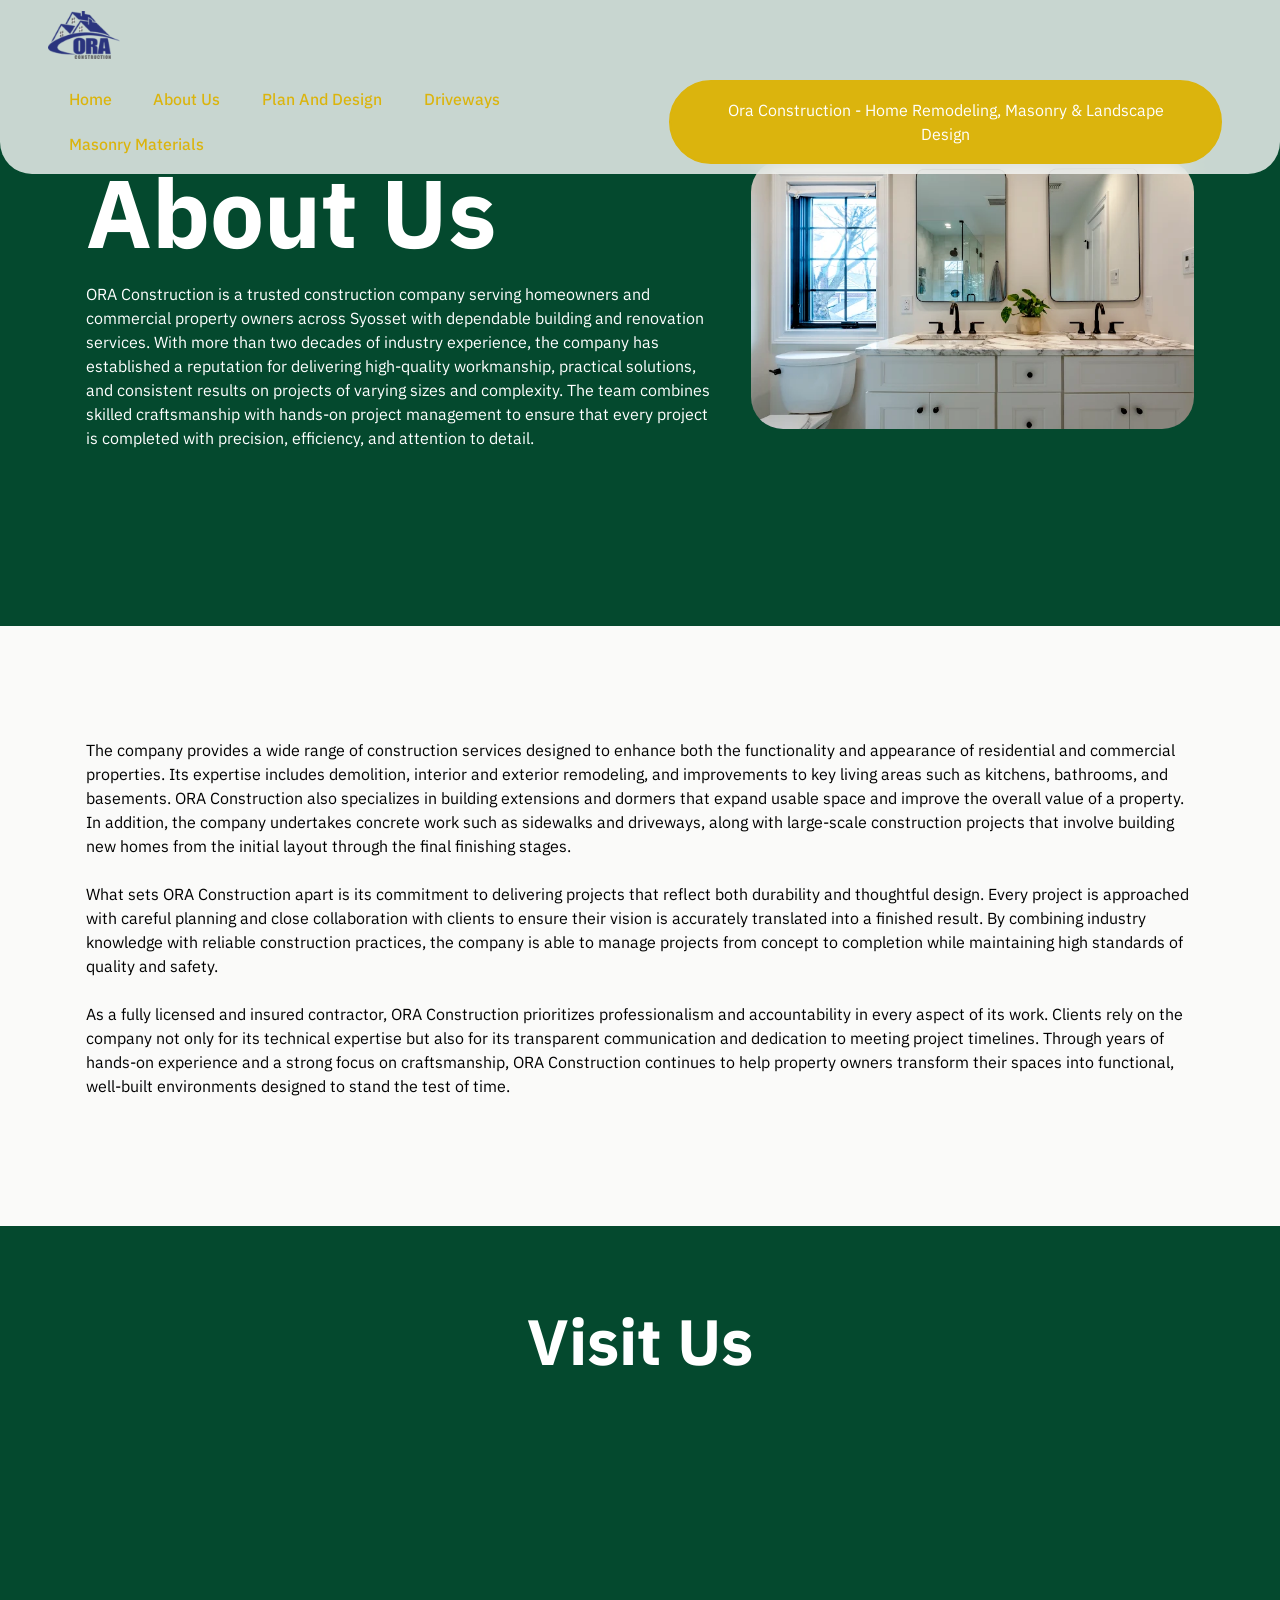
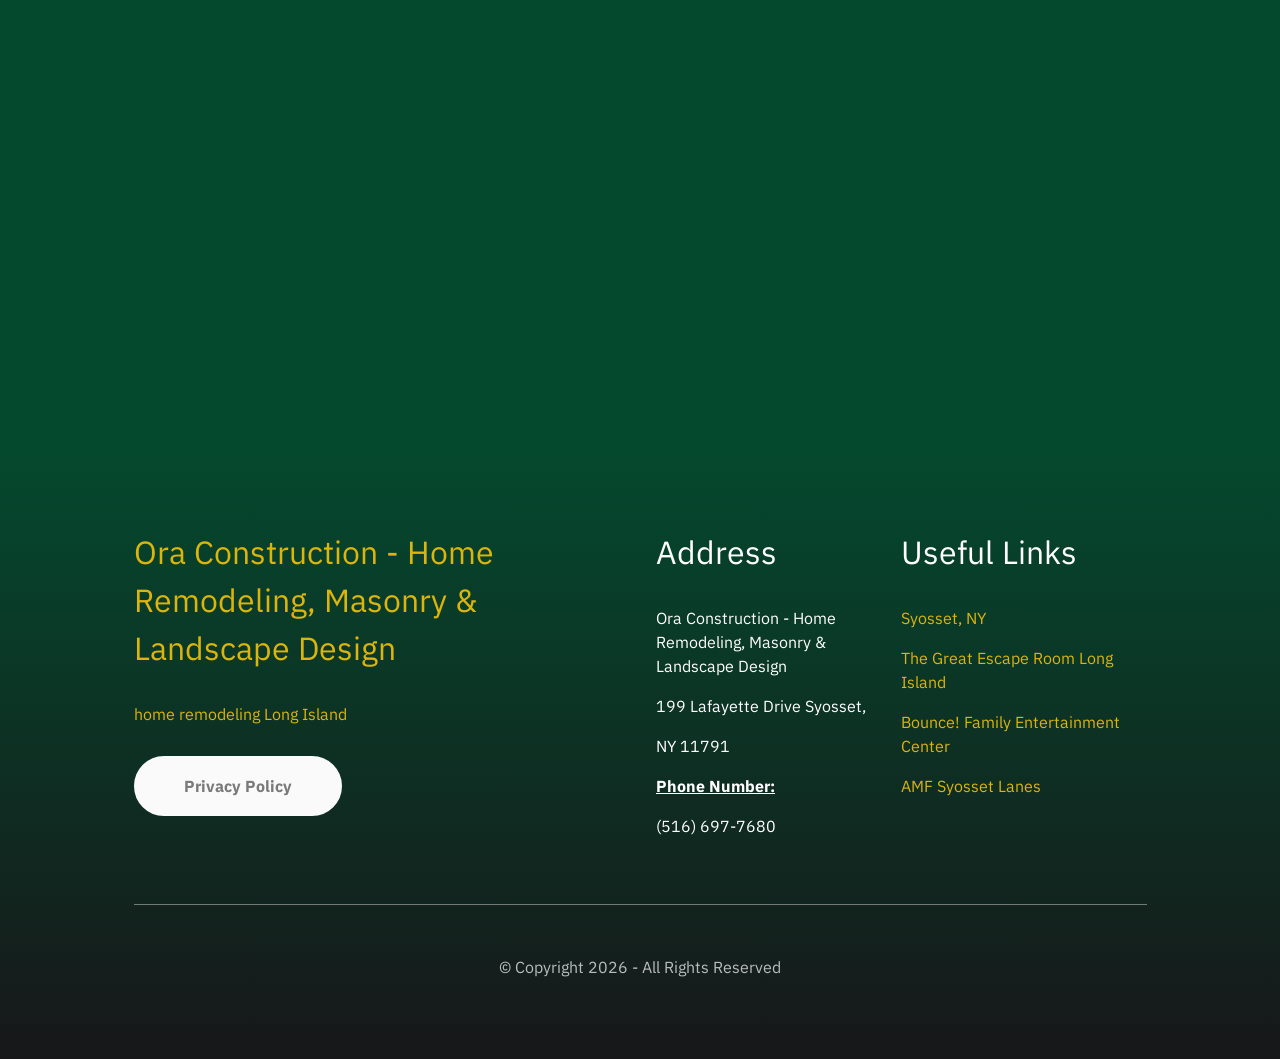
==== commit e15792a8: "Add files via upload" ====
--- a/about-us.html
+++ b/about-us.html
@@ -159,7 +159,7 @@
                                     
                                     <ul class="list mbr-fonts-style display-7">
                                         <li class="item-wrap">Ora Construction - Home Remodeling, Masonry &amp; Landscape Design
-</li><li class="item-wrap">24 David Drive, Syosset,
+</li><li class="item-wrap">199 Lafayette Drive Syosset,
 </li><li class="item-wrap">NY 11791
 </li><li class="item-wrap"><strong><u>Phone Number:
 </u></strong></li><li class="item-wrap">(516) 697-7680</li><li class="item-wrap">
